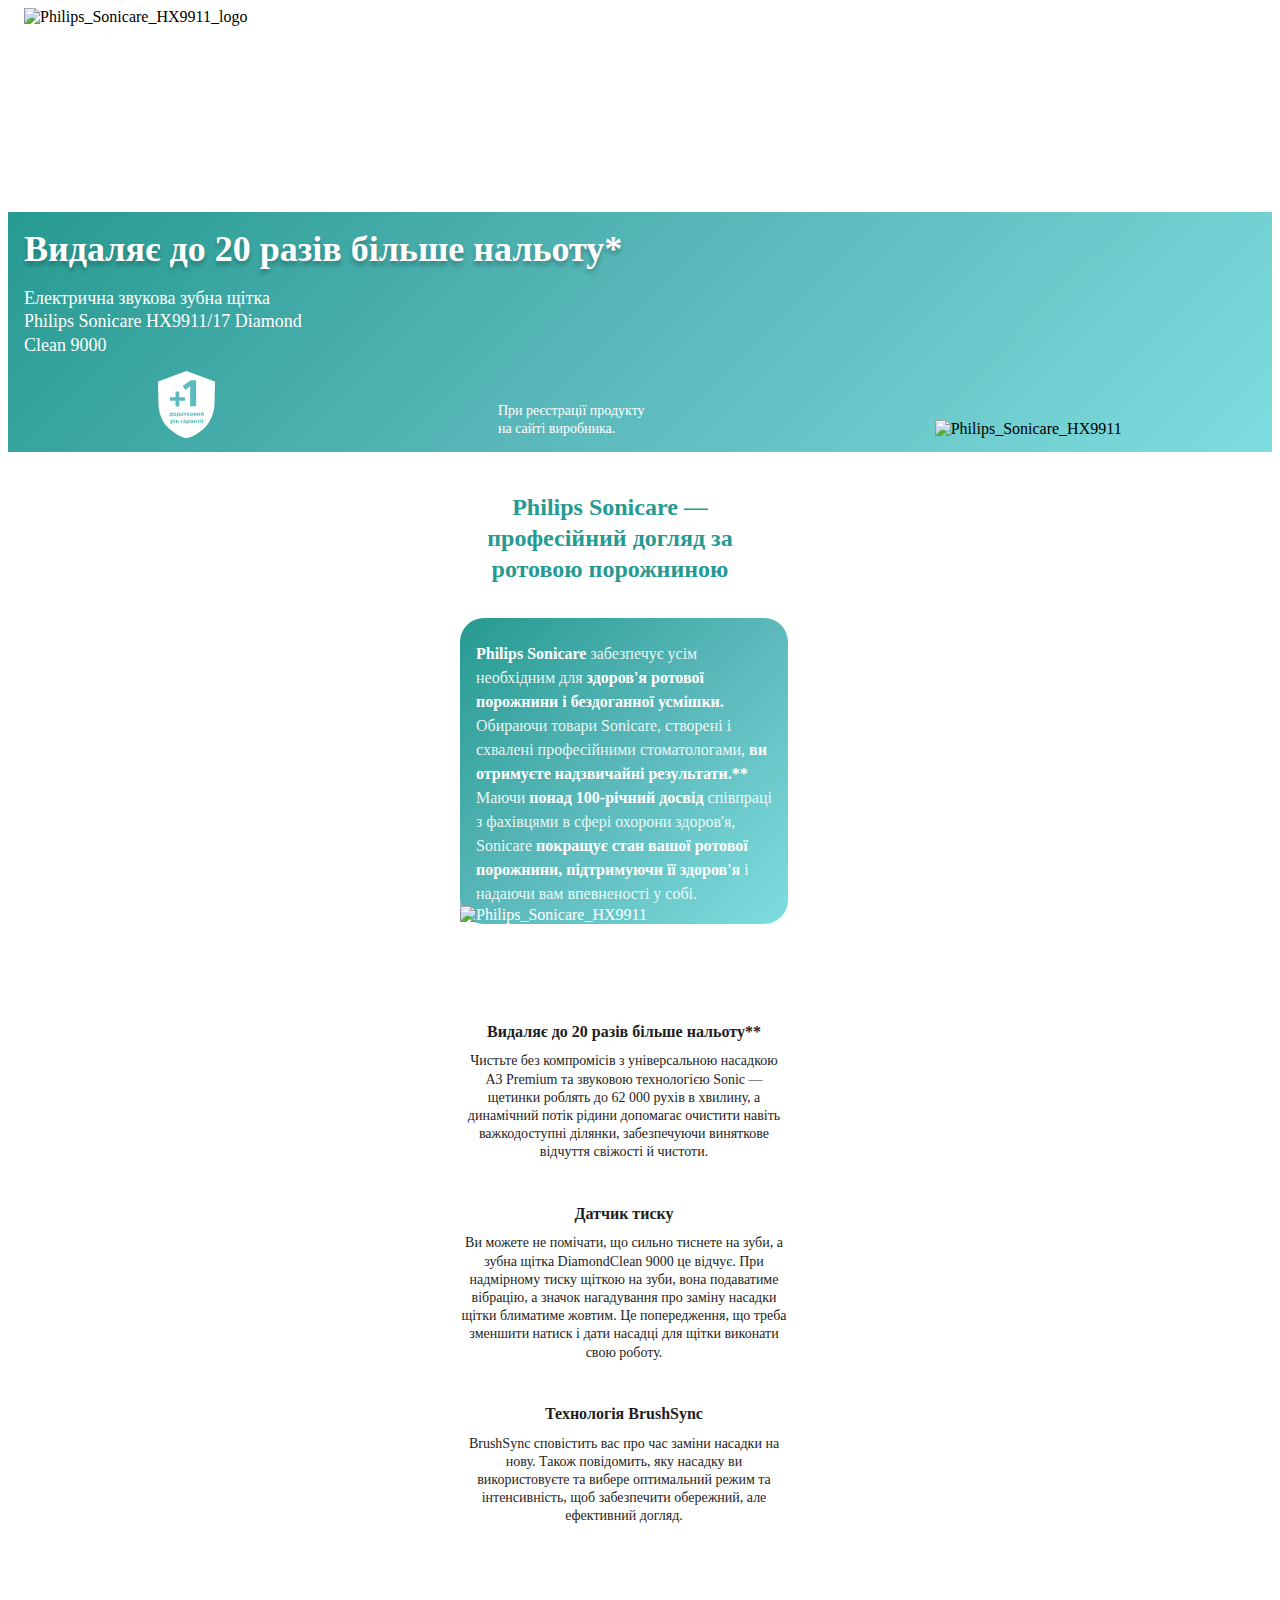
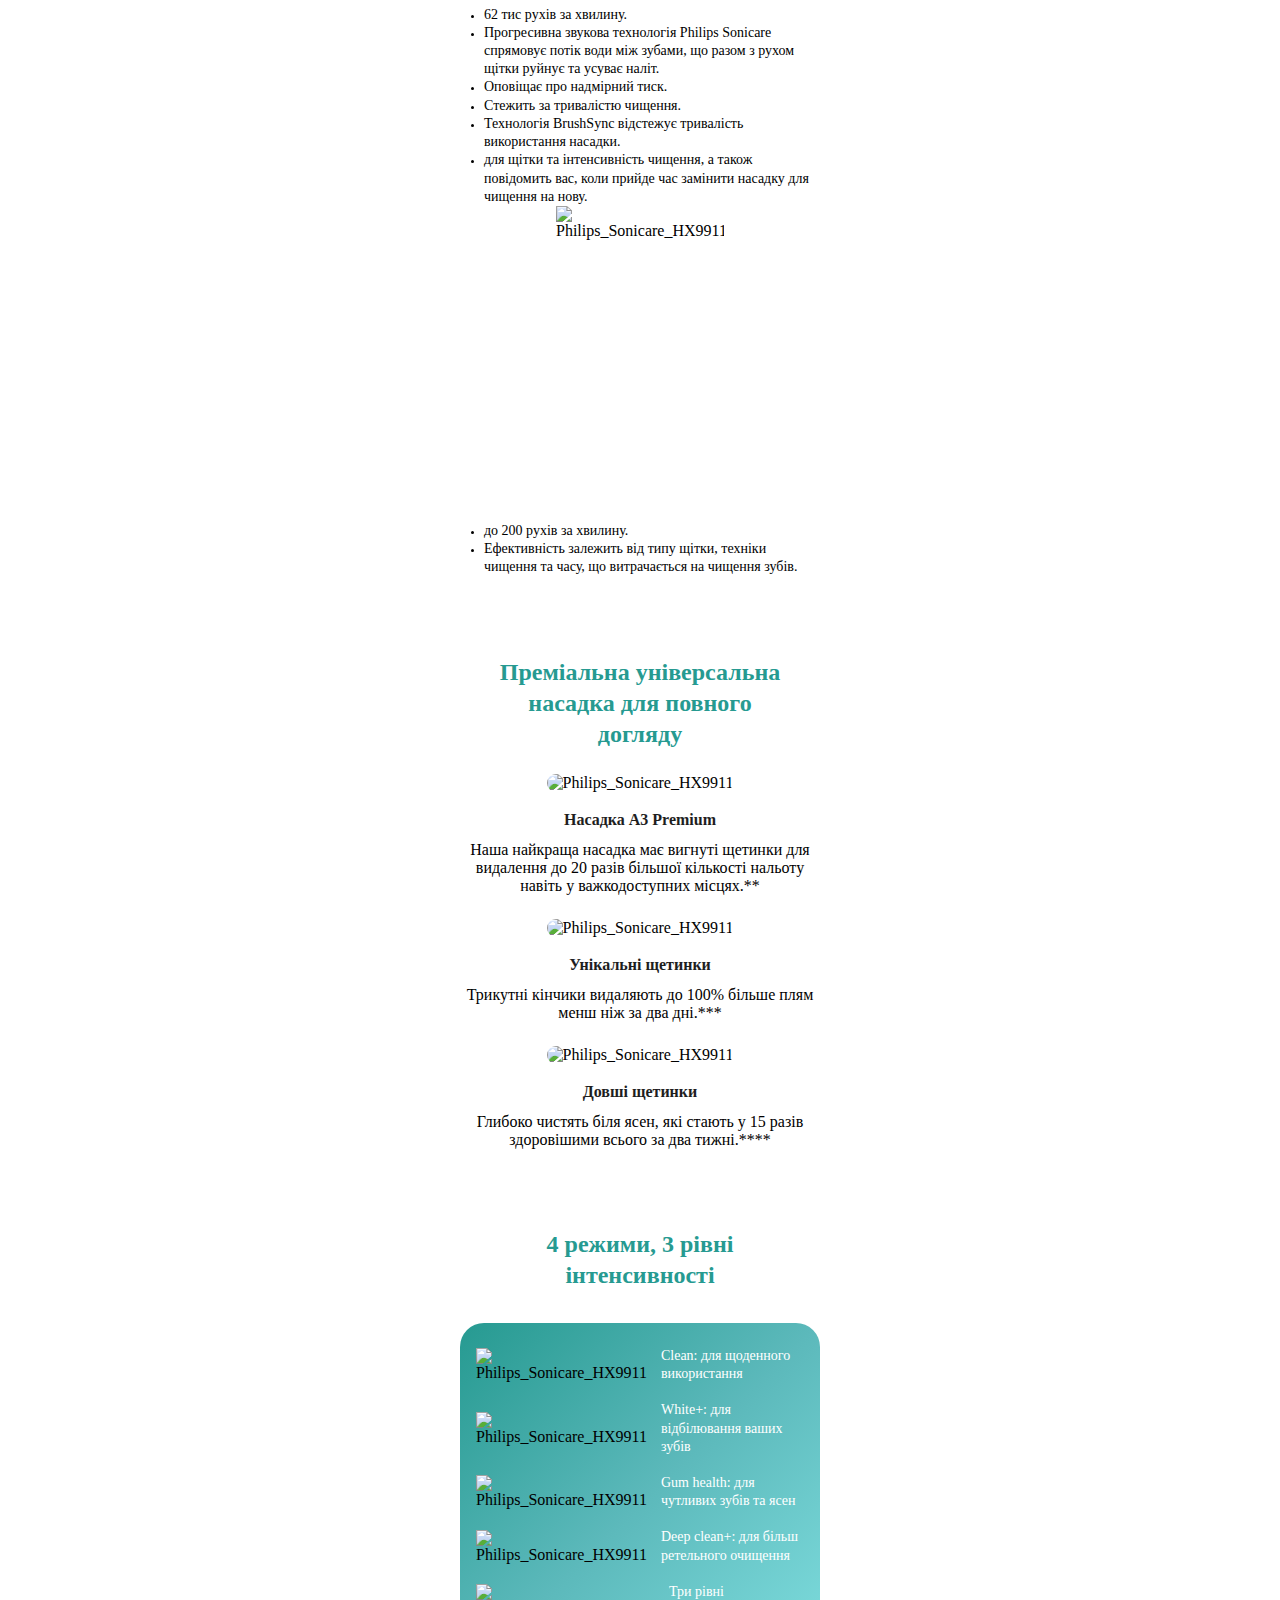
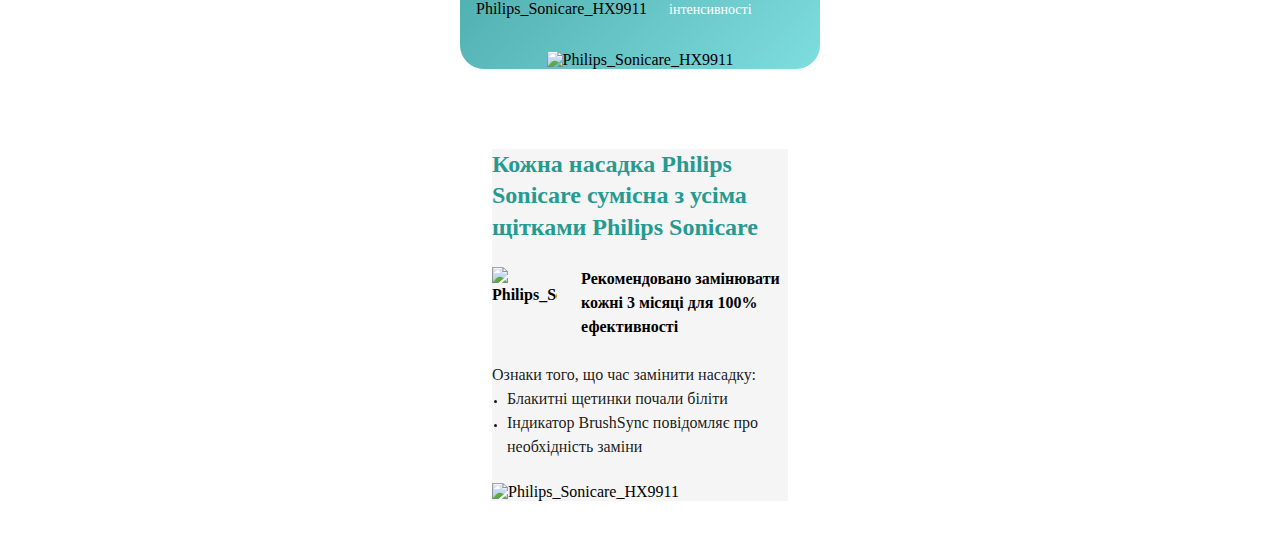
==== index.html @ dae7162c "upd" ====
<!DOCTYPE html>
<html lang="en">

<head>
    <meta charset="UTF-8">
    <meta name="viewport" content="width=device-width, initial-scale=1.0">
    <link rel="stylesheet" href="/style.css" />
    <title>Philips Sonicare HX9911/17</title>
</head>

<body>
    <div class="sonicare__hx9911">
        <section class="hero">
            <div class="hero__image">
                <img class="hero__logo"
                    src="https://i.citrus.world/uploads/Haber/Philips_Sonicare_HX9911/hero-main-logo.webp"
                    alt="Philips_Sonicare_HX9911_logo">
            </div>
            <div class="hero__main">
                <h3 class="main__title">Видаляє до 20 разів більше нальоту*</h3>
                <p class="main__description">Електрична звукова зубна щітка
                    Philips Sonicare HX9911/17
                    Diamond Clean 9000 </p>
                <div class="hero__main__warranty">
                    <svg width="57" height="67" viewBox="0 0 57 67" fill="none" xmlns="http://www.w3.org/2000/svg">
                        <path
                            d="M28.5 0L0 10.5576L0.473872 33.4662C0.473872 33.6015 0.575416 47.0354 10.0867 56.5778C15.1977 61.6874 23.4566 67 28.4662 67C33.4418 67 41.7346 61.7212 46.8456 56.5778C56.3569 47.0692 56.4584 33.6015 56.4584 33.4662V33.4323L57 10.5576L28.5 0Z"
                            fill="white" />
                        <path
                            d="M17.5443 29.8129H11.8608V26.2076H17.5443V20.4731H21.2955V26.2076H26.979V29.8129H21.2955V35.5473H17.5443V29.8129Z"
                            fill="#5EBBBD" />
                        <path
                            d="M44.0642 48.935H44.9695V51.8942H44.0642V48.935ZM43.5485 47.7102H44.2705V48.4142H43.5485V47.7102ZM44.7804 47.7102H45.5081V48.4142H44.7804V47.7102Z"
                            fill="#5EBBBD" />
                        <path
                            d="M42.3632 47.6873H43.2685V48.4371H42.3632V47.6873ZM42.3632 48.935H43.2685V51.8942H42.3632V48.935Z"
                            fill="#5EBBBD" />
                        <path d="M40.0554 49.5704H39.1215V48.935H41.906V49.5704H40.9549V51.8942H40.0554V49.5704Z"
                            fill="#5EBBBD" />
                        <path
                            d="M35.755 48.935H36.6488V50.0283H37.7833V48.935H38.6828V51.8942H37.7833V50.6693H36.6488V51.8942H35.755V48.935Z"
                            fill="#5EBBBD" />
                        <path
                            d="M33.2622 51.9514C33.0674 51.9514 32.8917 51.9133 32.735 51.837C32.5784 51.7606 32.4562 51.6538 32.3684 51.5164C32.2805 51.3753 32.2366 51.2112 32.2366 51.0242C32.2366 50.7037 32.3703 50.4614 32.6376 50.2973C32.905 50.1294 33.287 50.0454 33.7836 50.0454C33.9249 50.0454 34.0662 50.0512 34.2076 50.0626C34.2076 49.8604 34.1522 49.7135 34.0414 49.6219C33.9306 49.5265 33.7645 49.4788 33.5429 49.4788C33.3901 49.4788 33.2297 49.5017 33.0616 49.5475C32.8936 49.5933 32.7408 49.6543 32.6033 49.7306L32.5746 49.0781C32.7236 49.0056 32.8974 48.9522 33.096 48.9179C33.2985 48.8797 33.4952 48.8606 33.6862 48.8606C34.5953 48.8606 35.0498 49.2708 35.0498 50.0912C35.0498 50.2286 35.0479 50.3374 35.0441 50.4175L35.0384 50.8353C35.0384 51.3199 35.0517 51.6729 35.0785 51.8942H34.2935C34.282 51.8484 34.2763 51.7702 34.2763 51.6595L34.2878 51.402H34.2763C34.177 51.5737 34.0414 51.7091 33.8695 51.8083C33.6976 51.9037 33.4952 51.9514 33.2622 51.9514ZM33.5429 51.3505C33.7454 51.3505 33.9077 51.2818 34.0299 51.1444C34.156 51.007 34.219 50.8086 34.219 50.5491C34.1273 50.5415 34.049 50.5377 33.9841 50.5377C33.6938 50.5377 33.4742 50.5739 33.3252 50.6464C33.1762 50.7151 33.1017 50.8258 33.1017 50.9784C33.1017 51.1005 33.1399 51.194 33.2163 51.2589C33.2965 51.3199 33.4054 51.3505 33.5429 51.3505Z"
                            fill="#5EBBBD" />
                        <path
                            d="M28.6822 49.8394C28.6822 49.4425 28.6727 49.1411 28.6536 48.935H29.5188C29.534 49.0953 29.5417 49.2518 29.5417 49.4044H29.5531C29.6868 49.2174 29.832 49.08 29.9886 48.9923C30.1452 48.9045 30.3343 48.8606 30.5558 48.8606C30.8117 48.8606 31.0352 48.9236 31.2262 49.0495C31.4172 49.1754 31.5642 49.3529 31.6674 49.5818C31.7705 49.8108 31.8221 50.0779 31.8221 50.3831C31.8221 50.6922 31.7667 50.967 31.6559 51.2074C31.549 51.4478 31.3962 51.6347 31.1975 51.7683C31.0027 51.898 30.7755 51.9629 30.5157 51.9629C30.0917 51.9629 29.7804 51.795 29.5818 51.4592H29.5703C29.5742 51.5088 29.578 51.6118 29.5818 51.7683C29.5856 51.9209 29.5875 52.0526 29.5875 52.1632V53.1019H28.6822V49.8394ZM30.2464 51.2875C30.3801 51.2875 30.4966 51.2512 30.5959 51.1787C30.6952 51.1024 30.7697 50.9975 30.8194 50.8639C30.8729 50.7304 30.8996 50.5739 30.8996 50.3946C30.8996 50.2229 30.8729 50.0741 30.8194 49.9481C30.7697 49.8184 30.6952 49.7192 30.5959 49.6505C30.5004 49.5818 30.3858 49.5475 30.2522 49.5475C30.1185 49.5475 29.9981 49.5856 29.8912 49.662C29.7881 49.7345 29.7078 49.8356 29.6505 49.9653C29.5933 50.0951 29.5646 50.2439 29.5646 50.4118C29.5646 50.5835 29.5933 50.7361 29.6505 50.8697C29.7078 50.9994 29.7881 51.1024 29.8912 51.1787C29.9943 51.2512 30.1127 51.2875 30.2464 51.2875Z"
                            fill="#5EBBBD" />
                        <path
                            d="M26.2009 51.9514C26.0061 51.9514 25.8304 51.9133 25.6738 51.837C25.5171 51.7606 25.3949 51.6538 25.3071 51.5164C25.2192 51.3753 25.1753 51.2112 25.1753 51.0242C25.1753 50.7037 25.309 50.4614 25.5763 50.2973C25.8437 50.1294 26.2257 50.0454 26.7223 50.0454C26.8636 50.0454 27.0049 50.0512 27.1463 50.0626C27.1463 49.8604 27.0909 49.7135 26.9801 49.6219C26.8693 49.5265 26.7032 49.4788 26.4816 49.4788C26.3288 49.4788 26.1684 49.5017 26.0003 49.5475C25.8323 49.5933 25.6795 49.6543 25.542 49.7306L25.5133 49.0781C25.6623 49.0056 25.8361 48.9522 26.0347 48.9179C26.2372 48.8797 26.4339 48.8606 26.6249 48.8606C27.534 48.8606 27.9885 49.2708 27.9885 50.0912C27.9885 50.2286 27.9866 50.3374 27.9828 50.4175L27.9771 50.8353C27.9771 51.3199 27.9904 51.6729 28.0172 51.8942H27.2322C27.2207 51.8484 27.215 51.7702 27.215 51.6595L27.2265 51.402H27.215C27.1157 51.5737 26.9801 51.7091 26.8082 51.8083C26.6363 51.9037 26.4339 51.9514 26.2009 51.9514ZM26.4816 51.3505C26.6841 51.3505 26.8464 51.2818 26.9686 51.1444C27.0947 51.007 27.1577 50.8086 27.1577 50.5491C27.066 50.5415 26.9877 50.5377 26.9228 50.5377C26.6325 50.5377 26.4129 50.5739 26.2639 50.6464C26.1149 50.7151 26.0404 50.8258 26.0404 50.9784C26.0404 51.1005 26.0786 51.194 26.155 51.2589C26.2353 51.3199 26.3441 51.3505 26.4816 51.3505Z"
                            fill="#5EBBBD" />
                        <path d="M22.8634 48.935H25.0635V49.5704H23.7572V51.8942H22.8634V48.935Z" fill="#5EBBBD" />
                        <path
                            d="M17.99 48.935H18.901V50.2744H18.9125L19.0156 50.1313C19.1875 49.8833 19.3154 49.7039 19.3995 49.5933L19.8808 48.935H20.9064L19.7604 50.3202L21.0152 51.8942H19.9209L19.4281 51.2131C19.3403 51.0986 19.2505 50.9765 19.1588 50.8468C19.071 50.7132 18.9888 50.5873 18.9125 50.469H18.901V51.8942H17.99V48.935Z"
                            fill="#5EBBBD" />
                        <path
                            d="M16.289 47.6873H17.1943V48.4371H16.289V47.6873ZM16.289 48.935H17.1943V51.8942H16.289V48.935Z"
                            fill="#5EBBBD" />
                        <path
                            d="M12.5341 49.8394C12.5341 49.4425 12.5246 49.1411 12.5055 48.935H13.3707C13.3859 49.0953 13.3936 49.2518 13.3936 49.4044H13.405C13.5387 49.2174 13.6839 49.08 13.8405 48.9923C13.9971 48.9045 14.1862 48.8606 14.4077 48.8606C14.6636 48.8606 14.8871 48.9236 15.0781 49.0495C15.2691 49.1754 15.4161 49.3529 15.5193 49.5818C15.6224 49.8108 15.674 50.0779 15.674 50.3831C15.674 50.6922 15.6186 50.967 15.5078 51.2074C15.4009 51.4478 15.2481 51.6347 15.0494 51.7683C14.8546 51.898 14.6274 51.9629 14.3676 51.9629C13.9436 51.9629 13.6323 51.795 13.4337 51.4592H13.4222C13.4261 51.5088 13.4299 51.6118 13.4337 51.7683C13.4375 51.9209 13.4394 52.0526 13.4394 52.1632V53.1019H12.5341V49.8394ZM14.0983 51.2875C14.232 51.2875 14.3485 51.2512 14.4478 51.1787C14.5471 51.1024 14.6216 50.9975 14.6713 50.8639C14.7248 50.7304 14.7515 50.5739 14.7515 50.3946C14.7515 50.2229 14.7248 50.0741 14.6713 49.9481C14.6216 49.8184 14.5471 49.7192 14.4478 49.6505C14.3523 49.5818 14.2377 49.5475 14.1041 49.5475C13.9704 49.5475 13.85 49.5856 13.7431 49.662C13.64 49.7345 13.5597 49.8356 13.5024 49.9653C13.4451 50.0951 13.4165 50.2439 13.4165 50.4118C13.4165 50.5835 13.4451 50.7361 13.5024 50.8697C13.5597 50.9994 13.64 51.1024 13.7431 51.1787C13.8462 51.2512 13.9646 51.2875 14.0983 51.2875Z"
                            fill="#5EBBBD" />
                        <path
                            d="M42.8443 41.8745H43.7266V42.63C43.7266 42.8284 43.7209 43.023 43.7094 43.2138C43.7018 43.4046 43.6923 43.5878 43.6808 43.7633H43.6923L44.9127 41.8745H45.8294V44.8336H44.947V44.0667C44.947 43.7042 44.9585 43.3378 44.9814 42.9677H44.97L43.7553 44.8336H42.8443V41.8745ZM44.334 41.5024C44.0742 41.5024 43.8641 41.4318 43.7037 41.2907C43.5433 41.1495 43.4306 40.9797 43.3657 40.7812L43.7152 40.5752C43.845 40.8461 44.0513 40.9816 44.334 40.9816C44.4906 40.9816 44.6128 40.9453 44.7007 40.8728C44.7923 40.7965 44.8745 40.6973 44.947 40.5752L45.3023 40.7812C45.2297 40.9797 45.1132 41.1495 44.9528 41.2907C44.7962 41.4318 44.5899 41.5024 44.334 41.5024Z"
                            fill="#5EBBBD" />
                        <path
                            d="M39.0954 41.8745H39.9778V42.63C39.9778 42.8284 39.972 43.023 39.9606 43.2138C39.9529 43.4046 39.9434 43.5878 39.9319 43.7633H39.9434L41.1638 41.8745H42.0805V44.8336H41.1982V44.0667C41.1982 43.7042 41.2096 43.3378 41.2325 42.9677H41.2211L40.0064 44.8336H39.0954V41.8745Z"
                            fill="#5EBBBD" />
                        <path
                            d="M35.7382 41.8745H37.3769C37.6748 41.8745 37.925 41.9298 38.1275 42.0405C38.3299 42.1511 38.4311 42.3381 38.4311 42.6014C38.4311 42.7884 38.3796 42.9391 38.2764 43.0536C38.1733 43.168 38.0262 43.2463 37.8353 43.2882V43.294C38.0377 43.3321 38.2 43.4122 38.3223 43.5344C38.4445 43.6526 38.5056 43.8072 38.5056 43.998C38.5056 44.3223 38.3929 44.5436 38.1676 44.6619C37.946 44.7764 37.6519 44.8336 37.2852 44.8336H35.7382V41.8745ZM37.0503 43.0364C37.2145 43.0364 37.3349 43.0135 37.4113 42.9677C37.4915 42.9181 37.5316 42.8342 37.5316 42.7159C37.5316 42.5938 37.4896 42.5098 37.4055 42.464C37.3253 42.4182 37.1974 42.3953 37.0216 42.3953H36.6206V43.0364H37.0503ZM37.1019 44.2784C37.2814 44.2784 37.4132 44.2479 37.4972 44.1869C37.5812 44.1258 37.6233 44.0342 37.6233 43.9121C37.6233 43.7976 37.5812 43.7137 37.4972 43.6603C37.4132 43.6069 37.2776 43.5801 37.0904 43.5801H36.6206V44.2784H37.1019Z"
                            fill="#5EBBBD" />
                        <path
                            d="M33.5287 44.908C33.2041 44.908 32.9176 44.8451 32.6693 44.7192C32.4248 44.5894 32.2338 44.4082 32.0963 44.1754C31.9588 43.9388 31.8901 43.6679 31.8901 43.3626C31.8901 43.0459 31.9569 42.7693 32.0906 42.5327C32.2281 42.2961 32.421 42.1149 32.6693 41.989C32.9214 41.863 33.2136 41.8001 33.5459 41.8001C33.8668 41.8001 34.1494 41.8649 34.3939 41.9947C34.6384 42.1206 34.8274 42.3018 34.9611 42.5384C35.0986 42.775 35.1674 43.0497 35.1674 43.3626C35.1674 43.6717 35.0986 43.9426 34.9611 44.1754C34.8236 44.4082 34.6307 44.5894 34.3824 44.7192C34.138 44.8451 33.8534 44.908 33.5287 44.908ZM33.5287 44.2613C33.6701 44.2613 33.7923 44.225 33.8954 44.1525C34.0024 44.0762 34.0845 43.9694 34.1418 43.832C34.2029 43.6946 34.2335 43.5344 34.2335 43.3512C34.2335 43.1642 34.2048 43.002 34.1475 42.8647C34.0902 42.7273 34.0081 42.6224 33.9012 42.5499C33.7942 42.4736 33.6701 42.4354 33.5287 42.4354C33.3912 42.4354 33.269 42.4736 33.162 42.5499C33.0551 42.6262 32.973 42.733 32.9157 42.8704C32.8584 43.0078 32.8297 43.168 32.8297 43.3512C32.8297 43.5305 32.8584 43.6908 32.9157 43.832C32.973 43.9694 33.0551 44.0762 33.162 44.1525C33.269 44.225 33.3912 44.2613 33.5287 44.2613Z"
                            fill="#5EBBBD" />
                        <path
                            d="M28.7945 41.8745H29.7056V43.2138H29.717L29.8201 43.0707C29.992 42.8227 30.12 42.6434 30.204 42.5327L30.6853 41.8745H31.7109L30.565 43.2596L31.8198 44.8336H30.7254L30.2327 44.1525C30.1448 44.038 30.0551 43.9159 29.9634 43.7862C29.8755 43.6526 29.7934 43.5267 29.717 43.4084H29.7056V44.8336H28.7945V41.8745Z"
                            fill="#5EBBBD" />
                        <path d="M26.4867 42.5098H25.5528V41.8745H28.3374V42.5098H27.3863V44.8336H26.4867V42.5098Z"
                            fill="#5EBBBD" />
                        <path
                            d="M23.448 44.8909C23.2532 44.8909 23.0775 44.8527 22.9208 44.7764C22.7642 44.7001 22.642 44.5932 22.5542 44.4559C22.4663 44.3147 22.4224 44.1506 22.4224 43.9636C22.4224 43.6431 22.5561 43.4008 22.8234 43.2367C23.0908 43.0688 23.4728 42.9849 23.9694 42.9849C24.1107 42.9849 24.252 42.9906 24.3934 43.002C24.3934 42.7998 24.338 42.6529 24.2272 42.5613C24.1164 42.4659 23.9503 42.4182 23.7287 42.4182C23.5759 42.4182 23.4155 42.4411 23.2474 42.4869C23.0794 42.5327 22.9266 42.5938 22.7891 42.6701L22.7604 42.0176C22.9094 41.9451 23.0832 41.8916 23.2818 41.8573C23.4843 41.8191 23.681 41.8001 23.872 41.8001C24.7811 41.8001 25.2356 42.2103 25.2356 43.0307C25.2356 43.168 25.2337 43.2768 25.2299 43.3569L25.2242 43.7747C25.2242 44.2594 25.2375 44.6123 25.2643 44.8336H24.4793C24.4678 44.7878 24.4621 44.7096 24.4621 44.599L24.4736 44.3414H24.4621C24.3628 44.5131 24.2272 44.6486 24.0553 44.7478C23.8834 44.8432 23.681 44.8909 23.448 44.8909ZM23.7287 44.2899C23.9312 44.2899 24.0935 44.2212 24.2157 44.0838C24.3418 43.9465 24.4048 43.748 24.4048 43.4886C24.3131 43.4809 24.2348 43.4771 24.1699 43.4771C23.8796 43.4771 23.66 43.5134 23.511 43.5859C23.362 43.6546 23.2875 43.7652 23.2875 43.9178C23.2875 44.0399 23.3257 44.1334 23.4021 44.1983C23.4824 44.2594 23.5912 44.2899 23.7287 44.2899Z"
                            fill="#5EBBBD" />
                        <path
                            d="M18.6591 44.1811H18.9112C19.0258 43.998 19.1098 43.7881 19.1633 43.5515C19.2206 43.3149 19.2492 43.0307 19.2492 42.6987V41.8745H21.8046V44.1811H22.1427V45.5949H21.3635V44.8336H19.4383V45.5949H18.6591V44.1811ZM20.9108 44.1811V42.5098H20.0628V42.8132C20.0628 43.0955 20.0418 43.3512 19.9998 43.5801C19.9616 43.8091 19.8929 44.0094 19.7936 44.1811H20.9108Z"
                            fill="#5EBBBD" />
                        <path
                            d="M16.7819 44.908C16.4573 44.908 16.1708 44.8451 15.9225 44.7192C15.678 44.5894 15.487 44.4082 15.3495 44.1754C15.212 43.9388 15.1433 43.6679 15.1433 43.3626C15.1433 43.0459 15.2101 42.7693 15.3438 42.5327C15.4813 42.2961 15.6742 42.1149 15.9225 41.989C16.1746 41.863 16.4668 41.8001 16.7991 41.8001C17.12 41.8001 17.4026 41.8649 17.6471 41.9947C17.8916 42.1206 18.0806 42.3018 18.2143 42.5384C18.3518 42.775 18.4206 43.0497 18.4206 43.3626C18.4206 43.6717 18.3518 43.9426 18.2143 44.1754C18.0768 44.4082 17.8839 44.5894 17.6356 44.7192C17.3912 44.8451 17.1066 44.908 16.7819 44.908ZM16.7819 44.2613C16.9233 44.2613 17.0455 44.225 17.1486 44.1525C17.2556 44.0762 17.3377 43.9694 17.395 43.832C17.4561 43.6946 17.4867 43.5344 17.4867 43.3512C17.4867 43.1642 17.458 43.002 17.4007 42.8647C17.3434 42.7273 17.2613 42.6224 17.1544 42.5499C17.0474 42.4736 16.9233 42.4354 16.7819 42.4354C16.6444 42.4354 16.5222 42.4736 16.4152 42.5499C16.3083 42.6262 16.2262 42.733 16.1689 42.8704C16.1116 43.0078 16.0829 43.168 16.0829 43.3512C16.0829 43.5305 16.1116 43.6908 16.1689 43.832C16.2262 43.9694 16.3083 44.0762 16.4152 44.1525C16.5222 44.225 16.6444 44.2613 16.7819 44.2613Z"
                            fill="#5EBBBD" />
                        <path
                            d="M11.3628 44.1811H11.6149C11.7295 43.998 11.8135 43.7881 11.867 43.5515C11.9243 43.3149 11.9529 43.0307 11.9529 42.6987V41.8745H14.5083V44.1811H14.8464V45.5949H14.0672V44.8336H12.142V45.5949H11.3628V44.1811ZM13.6145 44.1811V42.5098H12.7665V42.8132C12.7665 43.0955 12.7455 43.3512 12.7035 43.5801C12.6653 43.8091 12.5966 44.0094 12.4973 44.1811H13.6145Z"
                            fill="#5EBBBD" />
                        <path
                            d="M32.0994 22.3354C32.0994 21.097 32.1118 19.8214 32.1366 18.5087C32.1614 17.196 32.1985 16.0814 32.2481 15.165H32.1737C31.777 15.5365 31.2812 15.97 30.6861 16.4653C30.0911 16.9607 29.4464 17.4685 28.7522 17.9886L27.4133 18.9917L24.624 14.9792L32.7316 9.29492H38.1615V35.2273H32.0994V22.3354Z"
                            fill="#5EBBBD" />
                    </svg>
                    <p class="upper__main__title">При реєстрації продукту на сайті виробника.</p>
                    <img class="hero-number_one_logo"
                        src="https://i.citrus.world/uploads/Haber/Philips_Sonicare_HX9911/hero-number_one_logo.png"
                        alt="Philips_Sonicare_HX9911">
                </div>
            </div>
        </section>
        <section class="benefits">
            <h3 class="benefits__title green__title">Philips Sonicare — професійний догляд
                за ротовою порожниною</h3>
            <div class="benefits__main__container">
                <p class="green__description">Philips Sonicare <span class="span__green__description">забезпечує усім
                        необхідним для</span>
                    здоров'я ротової порожнини
                    і бездоганної усмішки.
                    <span class="span__green__description">Обираючи товари
                        Sonicare, створені і схвалені професійними стоматологами, </span>ви отримуєте надзвичайні
                    результати.**
                </p>
                <p class="green__description"><span class="span__green__description">Маючи</span> понад 100-річний
                    досвід <span class="span__green__description">співпраці з фахівцями в сфері охорони
                        здоров'я, Sonicare </span><span class="bold__green__description">покращує стан
                        вашої ротової
                        порожнини, підтримуючи її здоров'я</span><span class="span__green__description"> і надаючи вам
                        впевненості
                        у собі.</span></p>
                <img class="benefits__image"
                    src="https://i.citrus.world/uploads/Haber/Philips_Sonicare_HX9911/brush.webp"
                    alt="Philips_Sonicare_HX9911">
            </div>
        </section>
        <section class="about">
            <div class="about__item">
                <img class="about__image"
                    src="https://i.citrus.world/uploads/Haber/Philips_Sonicare_HX9911/brush_1.webp" alt="">
                <h3 class="about__title">Видаляє до 20 разів більше нальоту**</h3>
                <p class="about__description">Чистьте без компромісів з універсальною насадкою A3 Premium та звуковою
                    технологією Sonic — щетинки
                    роблять до 62 000
                    рухів в хвилину, а динамічний потік рідини допомагає очистити навіть важкодоступні ділянки,
                    забезпечуючи виняткове
                    відчуття свіжості й чистоти.</p>
            </div>
            <div class="about__item">
                <img class="about__image"
                    src="https://i.citrus.world/uploads/Haber/Philips_Sonicare_HX9911/brush_2.webp" alt="">
                <h3 class="about__title">Датчик тиску</h3>
                <p class="about__description">Ви можете не помічати, що сильно тиснете на зуби, а зубна щітка
                    DiamondClean 9000 це відчує. При
                    надмірному тиску щіткою
                    на зуби, вона подаватиме вібрацію, а значок нагадування про заміну насадки щітки блиматиме жовтим.
                    Це попередження, що
                    треба зменшити натиск і дати насадці для щітки виконати свою роботу.</p>
            </div>
            <div class="about__item">
                <img class="about__image"
                    src="https://i.citrus.world/uploads/Haber/Philips_Sonicare_HX9911/brush_3.webp" alt="">
                <h3 class="about__title">Технологія BrushSync</h3>
                <p class="about__description">BrushSync сповістить вас про час заміни насадки на нову. Також повідомить,
                    яку насадку ви
                    використовуєте та вибере
                    оптимальний режим та інтенсивність, щоб забезпечити обережний, але ефективний догляд.</p>
            </div>
        </section>
        <section class="features">
            <ul class="features__list">
                <li class="features__item">
                    <p class="features__item__description">62 тис рухів за хвилину.</p>
                </li>
                <li class="features__item">
                    <p class="features__item__description">Прогресивна звукова технологія Philips Sonicare спрямовує
                        потік води між зубами, що разом з рухом
                        щітки руйнує та усуває
                        наліт.</p>
                </li>
                <li class="features__item">
                    <p class="features__item__description">Оповіщає про надмірний тиск.</p>
                </li>
                <li class="features__item">
                    <p class="features__item__description">Стежить за тривалістю чищення.</p>
                </li>
                <li class="features__item">
                    <p class="features__item__description">Технологія BrushSync відстежує тривалість використання
                        насадки.</p>
                </li>
                <li class="features__item">
                    <p class="features__item__description">для щітки та інтенсивність чищення, а також повідомить вас,
                        коли прийде час замінити насадку для
                        чищення на нову.</p>
                </li>
            </ul>
            <img class="features__image"
                src="https://i.citrus.world/uploads/Haber/Philips_Sonicare_HX9911/features_brush.webp?"
                alt="Philips_Sonicare_HX9911">
            <ul class="features__list">
                <li class="features__item">
                    <p class="features__item__description">до 200 рухів за хвилину.</p>
                </li>
                <li class="features__item">
                    <p class="features__item__description">Ефективність залежить від типу щітки, техніки чищення та
                        часу, що витрачається на чищення зубів.
                    </p>
                </li>
            </ul>
        </section>
        <section class="brush_head">
            <h3 class="green__title">Преміальна універсальна насадка для повного догляду</h3>
            <div><img class="brush_head__image"
                    src="https://i.citrus.world/uploads/Haber/Philips_Sonicare_HX9911/brush_head_1.webp"
                    alt="Philips_Sonicare_HX9911">
                <h3 class="about__title">Насадка A3 Premium</h3>
                <p class="about__descriptionabout__description">Наша найкраща насадка має вигнуті щетинки для видалення
                    до 20 разів більшої кількості нальоту навіть
                    у важкодоступних
                    місцях.**</p>
            </div>
            <div><img class="brush_head__image"
                    src="https://i.citrus.world/uploads/Haber/Philips_Sonicare_HX9911/brush_head_2.webp"
                    alt="Philips_Sonicare_HX9911">
                <h3 class="about__title">Унікальні щетинки</h3>
                <p class="about__descriptionabout__description">Трикутні кінчики видаляють до 100% більше плям менш ніж
                    за два дні.***</p>
            </div>
            <div><img class="brush_head__image"
                    src="https://i.citrus.world/uploads/Haber/Philips_Sonicare_HX9911/brush_head_3.webp"
                    alt="Philips_Sonicare_HX9911">
                <h3 class="about__title">Довші щетинки</h3>
                <p class="about__descriptionabout__description">Глибоко чистять біля ясен, які стають у 15 разів
                    здоровішими всього за два тижні.****</p>
            </div>
        </section>
        <section class="modes">
            <h3 class="green__title">4 режими, 3 рівні інтенсивності</h3>
            <div class="modes__container">
                <ul class="modes__list">
                    <li class="modes__items">
                        <img src="https://i.citrus.world/uploads/Haber/Philips_Sonicare_HX9911/modes-1.webp"
                            alt="Philips_Sonicare_HX9911">
                        <p class="modes__item__description">Clean: для щоденного використання</p>
                    </li>
                    <li class="modes__items"><img
                            src="https://i.citrus.world/uploads/Haber/Philips_Sonicare_HX9911/modes-2.webp"
                            alt="Philips_Sonicare_HX9911">
                        <p class="modes__item__description">White+: для відбілювання ваших зубів</p>
                    </li>
                    <li class="modes__items">
                        <img src="https://i.citrus.world/uploads/Haber/Philips_Sonicare_HX9911/modes-3.webp"
                            alt="Philips_Sonicare_HX9911">
                        <p class="modes__item__description">Gum health: для чутливих зубів та ясен</p>
                    </li>
                    <li class="modes__items">
                        <img src="https://i.citrus.world/uploads/Haber/Philips_Sonicare_HX9911/modes-4.webp"
                            alt="Philips_Sonicare_HX9911">
                        <p class="modes__item__description">Deep clean+: для більш ретельного очищення</p>
                    </li>
                    <li class="modes__items">
                        <img src="https://i.citrus.world/uploads/Haber/Philips_Sonicare_HX9911/modes-5.webp"
                            alt="Philips_Sonicare_HX9911">
                        <p class="modes__item__description">Три рівні інтенсивності</p>
                    </li>
                </ul>
                <img class="modes__image"
                    src="https://i.citrus.world/uploads/Haber/Philips_Sonicare_HX9911/modes-brush.webp"
                    alt="Philips_Sonicare_HX9911">
            </div>
        </section>
        <section class="compatible_heads">
            <div class="compatible_heads__container">
                <h3 class="green__title">Кожна насадка Philips Sonicare сумісна з усіма щітками Philips Sonicare</h3>
                <div class="compatible__logo__container"><img class="compatible_logo"
                        src="https://i.citrus.world/uploads/Haber/Philips_Sonicare_HX9911/compatible-logo.webp"
                        alt="Philips_Sonicare_HX9911">
                    <p>Рекомендовано замінювати кожні 3 місяці
                        для 100% ефективності</p>
                </div>
                <div class="compatible_description">
                    <p>Ознаки того, що час замінити насадку:</p>
                    <ul class="compatible_heads__list">
                        <li class="compatible_heads__item">
                            <p>Блакитні щетинки почали біліти</p>
                        </li>
                        <li class="compatible_heads__item">
                            <p>Індикатор BrushSync повідомляє про необхідність заміни</p>
                        </li>
                    </ul>
                </div>

                <img class="compatible_image"
                    src="https://i.citrus.world/uploads/Haber/Philips_Sonicare_HX9911/compatible.webp"
                    alt="Philips_Sonicare_HX9911">
            </div>
        </section>
    </div>
</body>


</html>
---- style.css ----
.product__description.base-padding {
  padding: 0;
  border-radius: 0px;
}

.sonicare__hx9911 img {
  margin: 0;
}

.sonicare__hx9911 p {
  padding: 0;
  margin: 0;
}

.sonicare__hx9911 h3 {
  padding: 0;
  margin: 0;
}

.sonicare__hx9911 ul {
  padding: 0;
}

.sonicare__hx9911 ul li::marker {
  font-size: 0.7em;
}

.sonicare__hx9911 ul li {
  padding: 0;
}

.sonicare__hx9911 {
  overflow: hidden;
}

body {
  padding: 0;
}

.sonicare__hx9911 div {
  padding: 0;
  width: initial;
}

div.sonicare__hx9911 {
  padding: 0;
}

.sonicare__hx9911 br {
  display: block;
}

.product__body .el-tabs__header {
  z-index: 6;
}

.sonicare__hx9911 .main__title {
  font-family: var(--font-family);
  font-weight: 700;
  font-size: 36px;
  line-height: 130%;
  color: #fff;
  text-shadow: 0 4px 4px rgba(0, 0, 0, 0.25);
}

.sonicare__hx9911 .main__description {
  max-width: 300px;
  font-family: var(--font-family);
  font-weight: 400;
  font-size: 18px;
  line-height: 130%;
  color: #fff;
}

.sonicare__hx9911 .upper__main__title {
  font-family: var(--font-family);
  font-weight: 400;
  font-size: 14px;
  line-height: 130%;
  color: #fff;
  max-width: 154px;
}

.sonicare__hx9911 .green__title {
  font-family: var(--font-family);
  font-weight: 700;
  font-size: 24px;
  line-height: 130%;
  color: #269a91;
  max-width: 300px;
}

.sonicare__hx9911 .green__description {
  font-family: var(--font-family);
  font-weight: 600;
  font-size: 16px;
  line-height: 150%;
  color: #fff;
}

.sonicare__hx9911 .span__green__description {
  font-weight: 400;
  color: rgba(255, 255, 255, 0.9);
}

.sonicare__hx9911 .bold__green__description {
  font-weight: 700;
}

.sonicare__hx9911 .about__title {
  font-family: var(--font-family);
  font-weight: 600;
  font-size: 16px;
  line-height: 130%;
  color: #1e1e1e;
  margin-bottom: 10px;
}

.sonicare__hx9911 .about__description {
  font-family: var(--font-family);
  font-weight: 400;
  font-size: 14px;
  line-height: 130%;
  color: #1e1e1e;
}

.sonicare__hx9911 .comments {
  font-family: var(--font-family);
  font-weight: 400;
  font-size: 12px;
  line-height: 150%;
  color: rgba(0, 0, 0, 0.8);
}

.sonicare__hx9911 .hero__image {
  height: 204px;
  background-repeat: no-repeat;
  background-position: center;
  background-size: cover;
  background-image: url("https://i.citrus.world/uploads/Haber/Philips_Sonicare_HX9911/hero-background.webp");
}

.sonicare__hx9911 .hero__logo {
  margin-left: 16px;
}

.sonicare__hx9911 .hero__main {
  padding: 14px 16px;
  background: linear-gradient(135deg, #269a91 0%, #5cb9bb 51.04%, #7eddde 100%);
  display: flex;
  flex-direction: column;
  gap: 14px;
  text-align: left;
}
.sonicare__hx9911 .hero__main__warranty {
  display: flex;
  flex-direction: row;
  gap: 14px;
  align-items: flex-end;
  justify-content: space-around;
}

.sonicare__hx9911 .benefits {
  margin: 0 auto;
  padding: 40px 16px;
  max-width: 360px;
}

.sonicare__hx9911 .benefits__main__container {
  border-radius: 24px;
  padding: 24px 0px 0px 0px;
  max-width: 328px;
  color: #fff;
  background: linear-gradient(135deg, #269a91 0%, #5cb9bb 51.04%, #7eddde 100%);
}

.sonicare__hx9911 .benefits__title {
  text-align: center;
  margin-bottom: 32px;
}

.sonicare__hx9911 .benefits__image {
  width: 100%;
}

.sonicare__hx9911 .benefits__main__container p {
  margin: 0 16px;
}

.sonicare__hx9911 .about {
  margin: 0 auto;
  padding: 40px 16px;
  max-width: 360px;
  display: flex;
  flex-direction: column;
  gap: 24px;
}

.sonicare__hx9911 .about__item {
  max-width: 328px;
  display: flex;
  flex-direction: column;
  align-items: center;
  text-align: center;
}

.sonicare__hx9911 .about__image {
  border-radius: 140px;
  max-width: 203px;
  max-height: 203px;
  margin-bottom: 18px;
}

.sonicare__hx9911 .features {
  margin: 0 auto;
  padding: 40px 16px;
  max-width: 360px;
  display: flex;
  flex-direction: column;
  align-items: center;
}

.sonicare__hx9911 .features__list {
  max-width: 328px;
  margin: 0 0 0 16px;
}

.sonicare__hx9911 .features__image {
  max-width: 168px;
  height: 316px;
}

.sonicare__hx9911 .features__item__description {
  font-family: var(--font-family);
  font-weight: 400;
  font-size: 14px;
  line-height: 130%;
  color: #000;
}

.sonicare__hx9911 .brush_head {
  margin: 0 auto;
  padding: 40px 16px;
  max-width: 360px;
  display: flex;
  flex-direction: column;
  align-items: center;
  text-align: center;
  gap: 24px;
}

.sonicare__hx9911 .brush_head__image {
  border-radius: 140px;
  width: 203px;
  height: 203px;
  margin-bottom: 18px;
}

.sonicare__hx9911 .modes {
  margin: 0 auto;
  padding: 40px 16px;
  max-width: 360px;
  display: flex;
  flex-direction: column;
  text-align: center;
  gap: 32px;
  align-items: center;
}

.sonicare__hx9911 .modes__container {
  border-radius: 24px;
  padding: 24px 16px 0px 16px;
  max-width: 328px;
  display: flex;
  flex-direction: column;
  gap: 32px;
  align-items: center;
  background: linear-gradient(135deg, #269a91 0%, #5cb9bb 51.04%, #7eddde 100%);
}

.sonicare__hx9911 .modes__list {
  display: flex;
  flex-direction: column;
  align-items: flex-start;
  list-style-type: none;
  margin: 0;
  gap: 18px;
}

.sonicare__hx9911 .modes__items {
  display: flex;
  flex-direction: row;
  align-items: center;
  text-align: left;
  gap: 14px;
}

.sonicare__hx9911 .modes__item__description {
  font-weight: 500;
  font-size: 14px;
  line-height: 130%;
  color: #fff;
}

.sonicare__hx9911 .compatible_heads {
  margin: 0 auto;
  padding: 40px 16px;
  max-width: 360px;
  display: flex;
  flex-direction: column;
  align-items: center;
  gap: 24px;
}

.sonicare__hx9911 .compatible_heads__container {
  max-width: 296px;
  margin: 0 auto;
  display: flex;
  flex-direction: column;
  gap: 24px;
  background: #f5f5f5;
}

.sonicare__hx9911 .compatible__logo__container {
  display: flex;
  flex-direction: row;
  gap: 24px;
  align-items: flex-start;
  max-width: 296px;
  font-weight: 600;
  font-size: 16px;
  line-height: 150%;
  color: #000;
}

.compatible_logo {
  width: 22%;
}

.sonicare__hx9911 .compatible_heads__list {
  margin: 0 0 0 15px;
  max-width: 296px;
}

.sonicare__hx9911 .compatible_description {
  font-weight: 400;
  font-size: 16px;
  line-height: 150%;
  color: rgba(0, 0, 0, 0.9);
}
.sonicare__hx9911 .compatible_image {
  width: 100%;
}
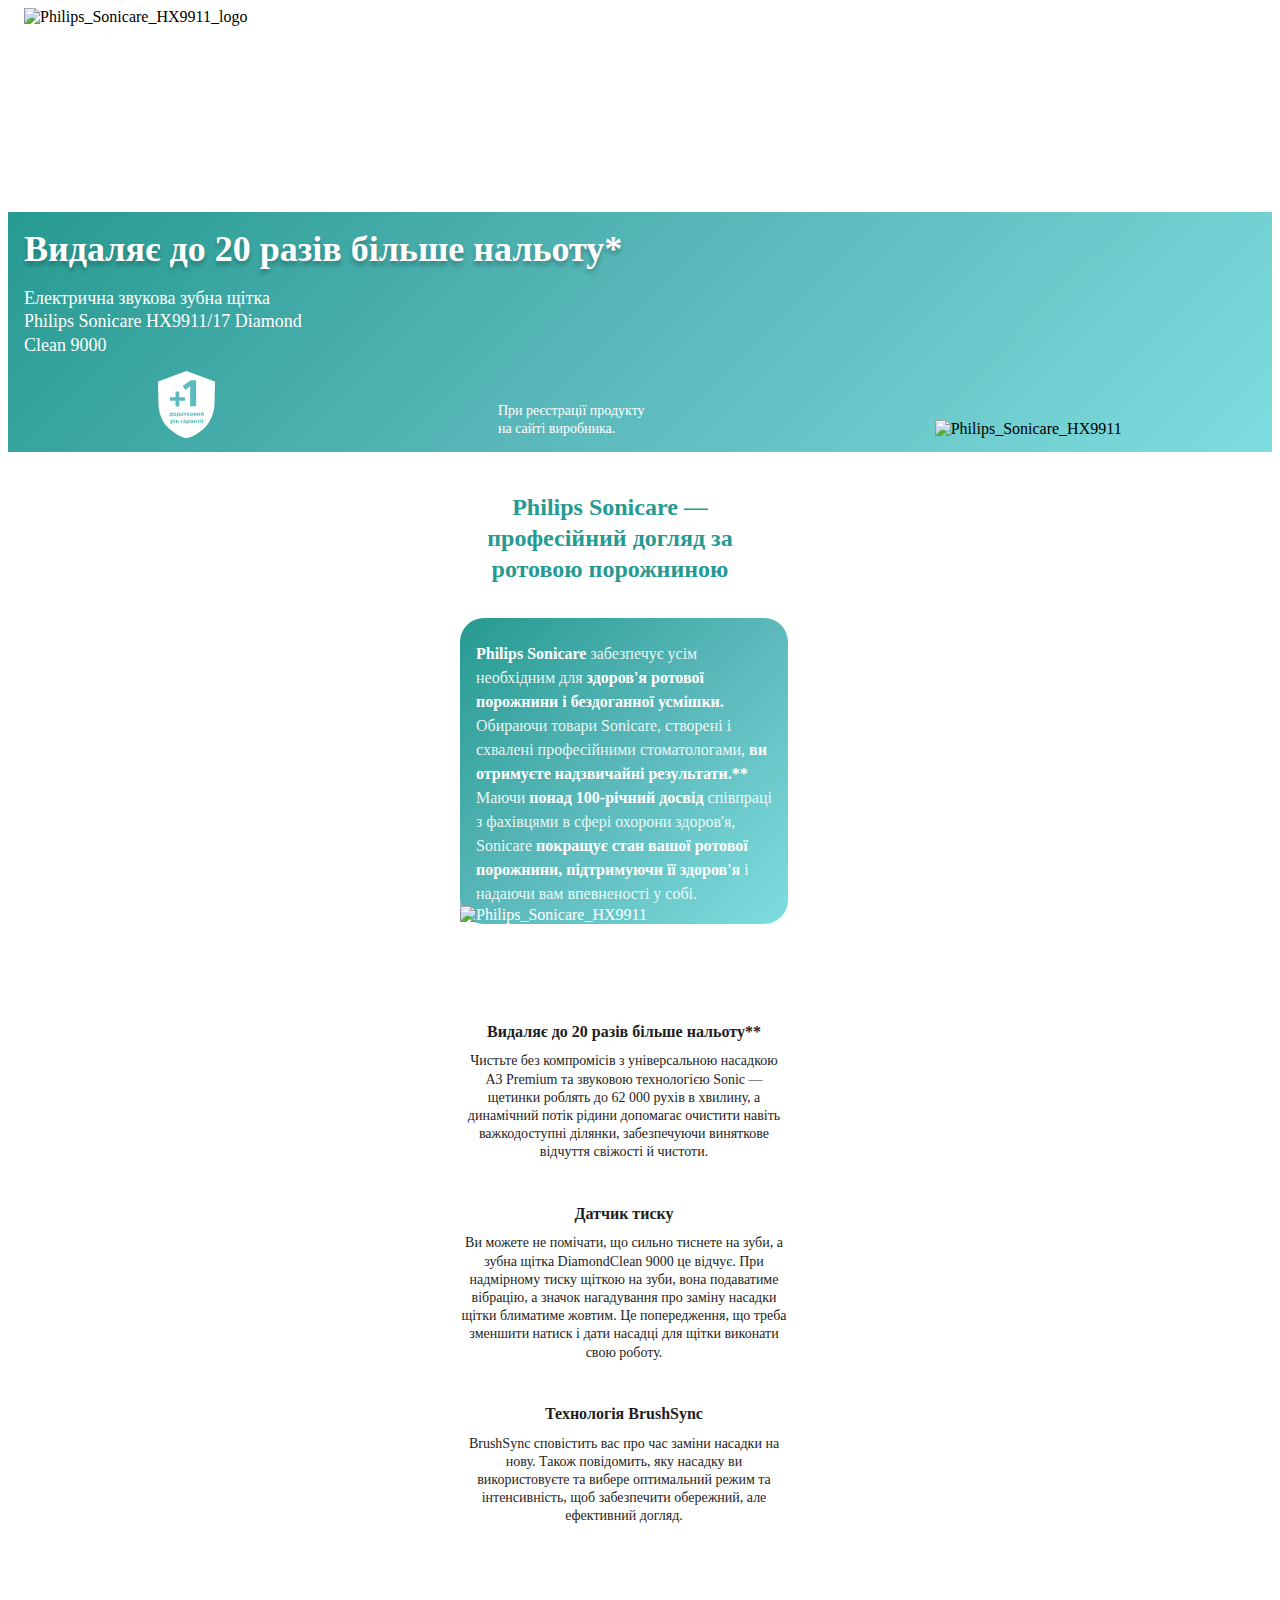
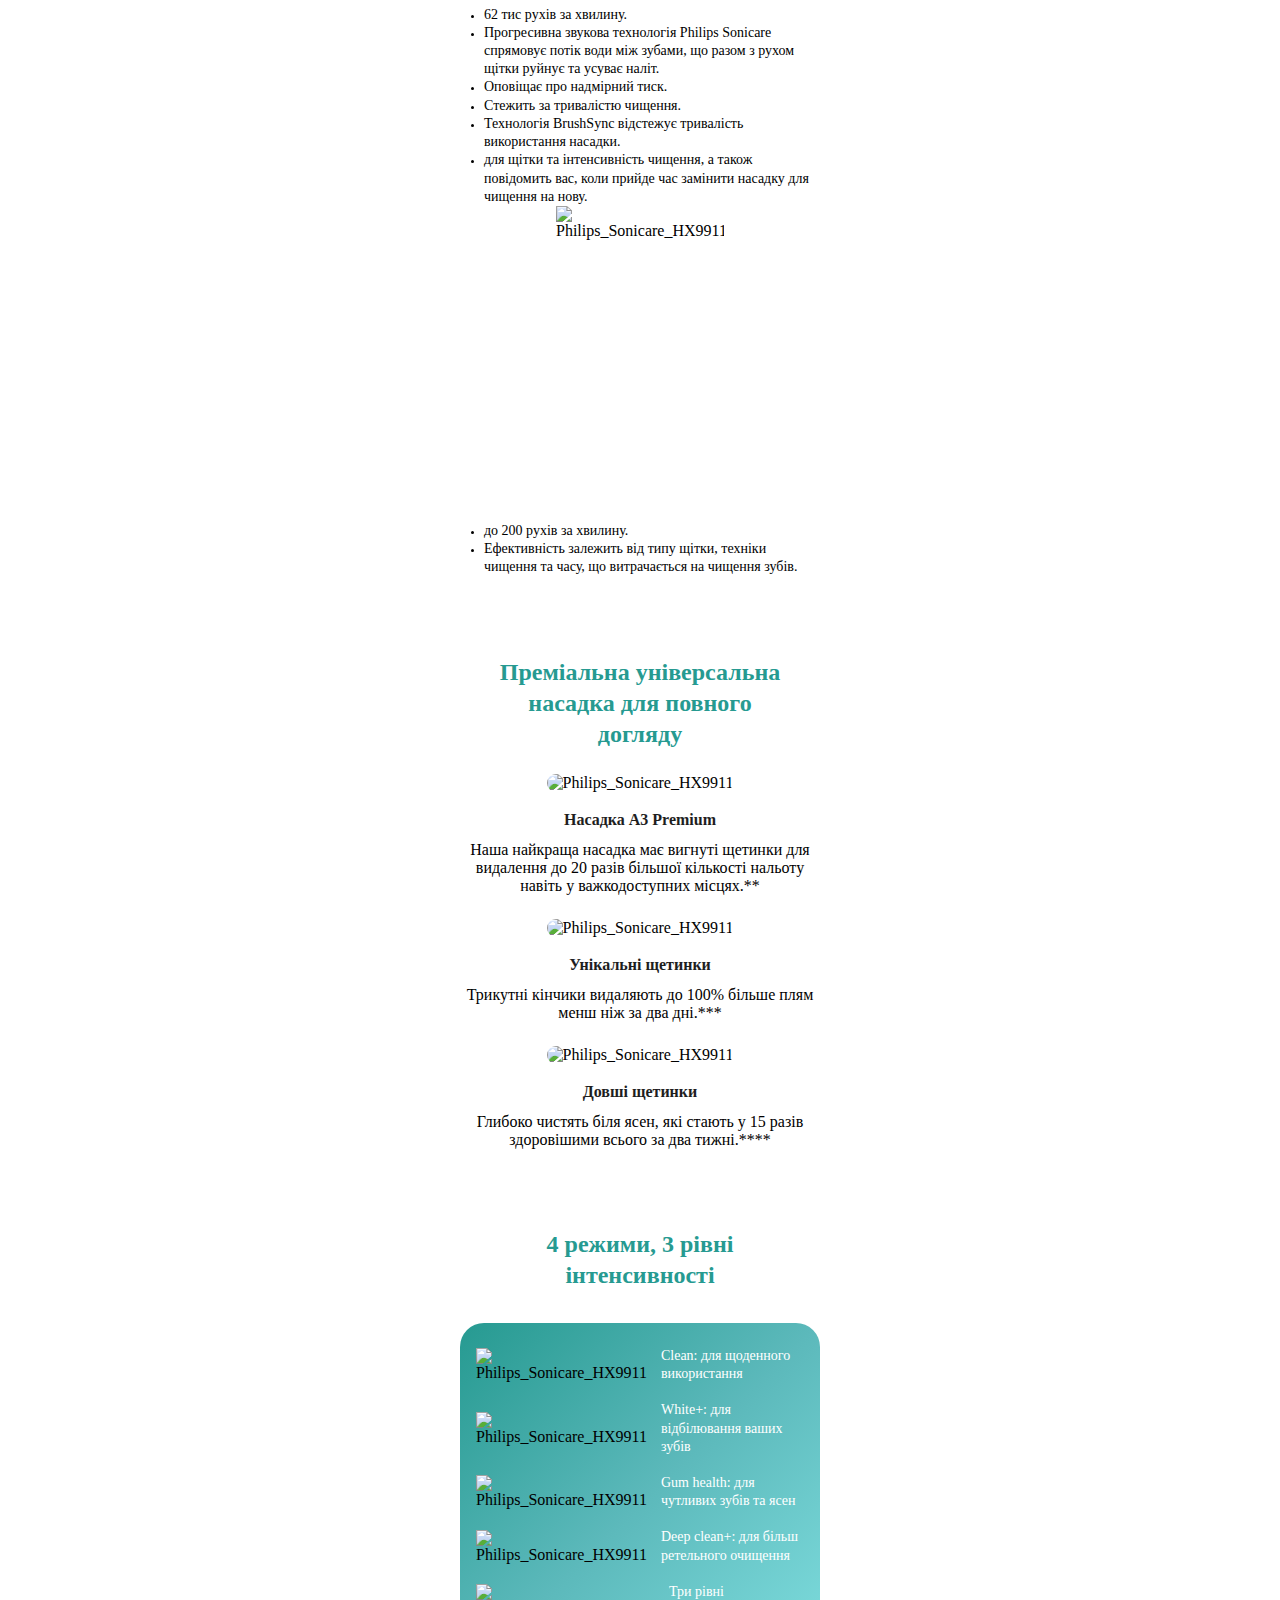
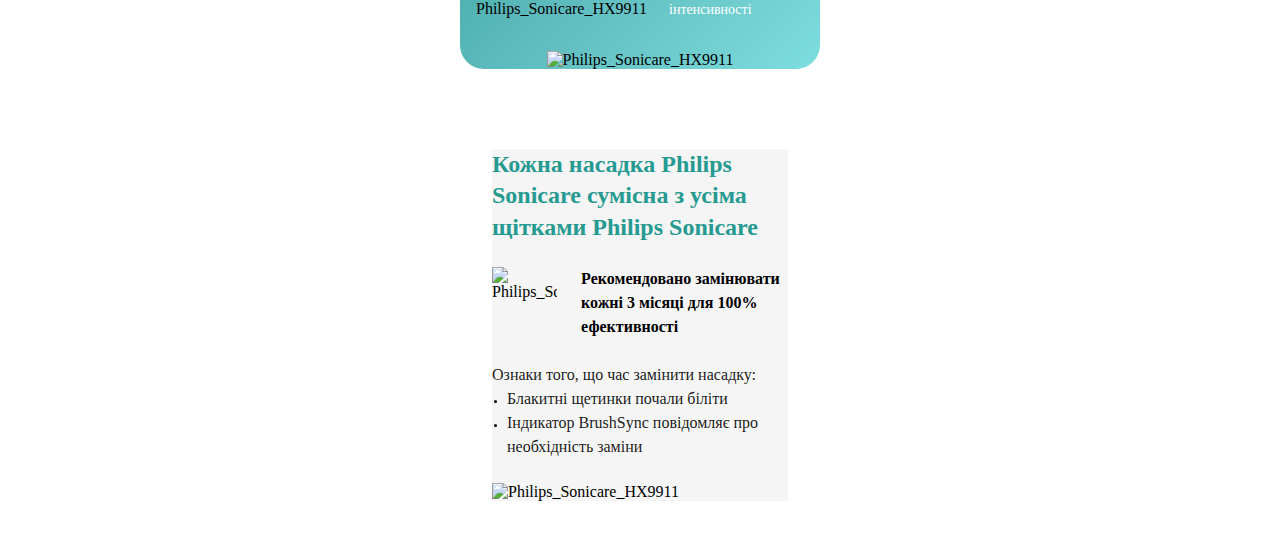
==== commit 16f20a15: "mobile 0.3" ====
--- a/index.html
+++ b/index.html
@@ -4,7 +4,7 @@
 <head>
     <meta charset="UTF-8">
     <meta name="viewport" content="width=device-width, initial-scale=1.0">
-    <link rel="stylesheet" href="/style.css" />
+    <link rel="stylesheet" href="./style.css" />
     <title>Philips Sonicare HX9911/17</title>
 </head>
 
@@ -264,17 +264,17 @@
                 <div class="compatible__logo__container"><img class="compatible_logo"
                         src="https://i.citrus.world/uploads/Haber/Philips_Sonicare_HX9911/compatible-logo.webp"
                         alt="Philips_Sonicare_HX9911">
-                    <p>Рекомендовано замінювати кожні 3 місяці
+                    <p class="compatible__logo__description">Рекомендовано замінювати кожні 3 місяці
                         для 100% ефективності</p>
                 </div>
-                <div class="compatible_description">
-                    <p>Ознаки того, що час замінити насадку:</p>
+                <div>
+                    <p class="compatible_description">Ознаки того, що час замінити насадку:</p>
                     <ul class="compatible_heads__list">
                         <li class="compatible_heads__item">
-                            <p>Блакитні щетинки почали біліти</p>
+                            <p class="compatible_description">Блакитні щетинки почали біліти</p>
                         </li>
                         <li class="compatible_heads__item">
-                            <p>Індикатор BrushSync повідомляє про необхідність заміни</p>
+                            <p class="compatible_description">Індикатор BrushSync повідомляє про необхідність заміни</p>
                         </li>
                     </ul>
                 </div>
--- a/style.css
+++ b/style.css
@@ -327,13 +327,16 @@
   gap: 24px;
   align-items: flex-start;
   max-width: 296px;
+}
+
+.sonicare__hx9911 .compatible__logo__description {
   font-weight: 600;
   font-size: 16px;
   line-height: 150%;
   color: #000;
 }
 
-.compatible_logo {
+.sonicare__hx9911 .compatible_logo {
   width: 22%;
 }
 
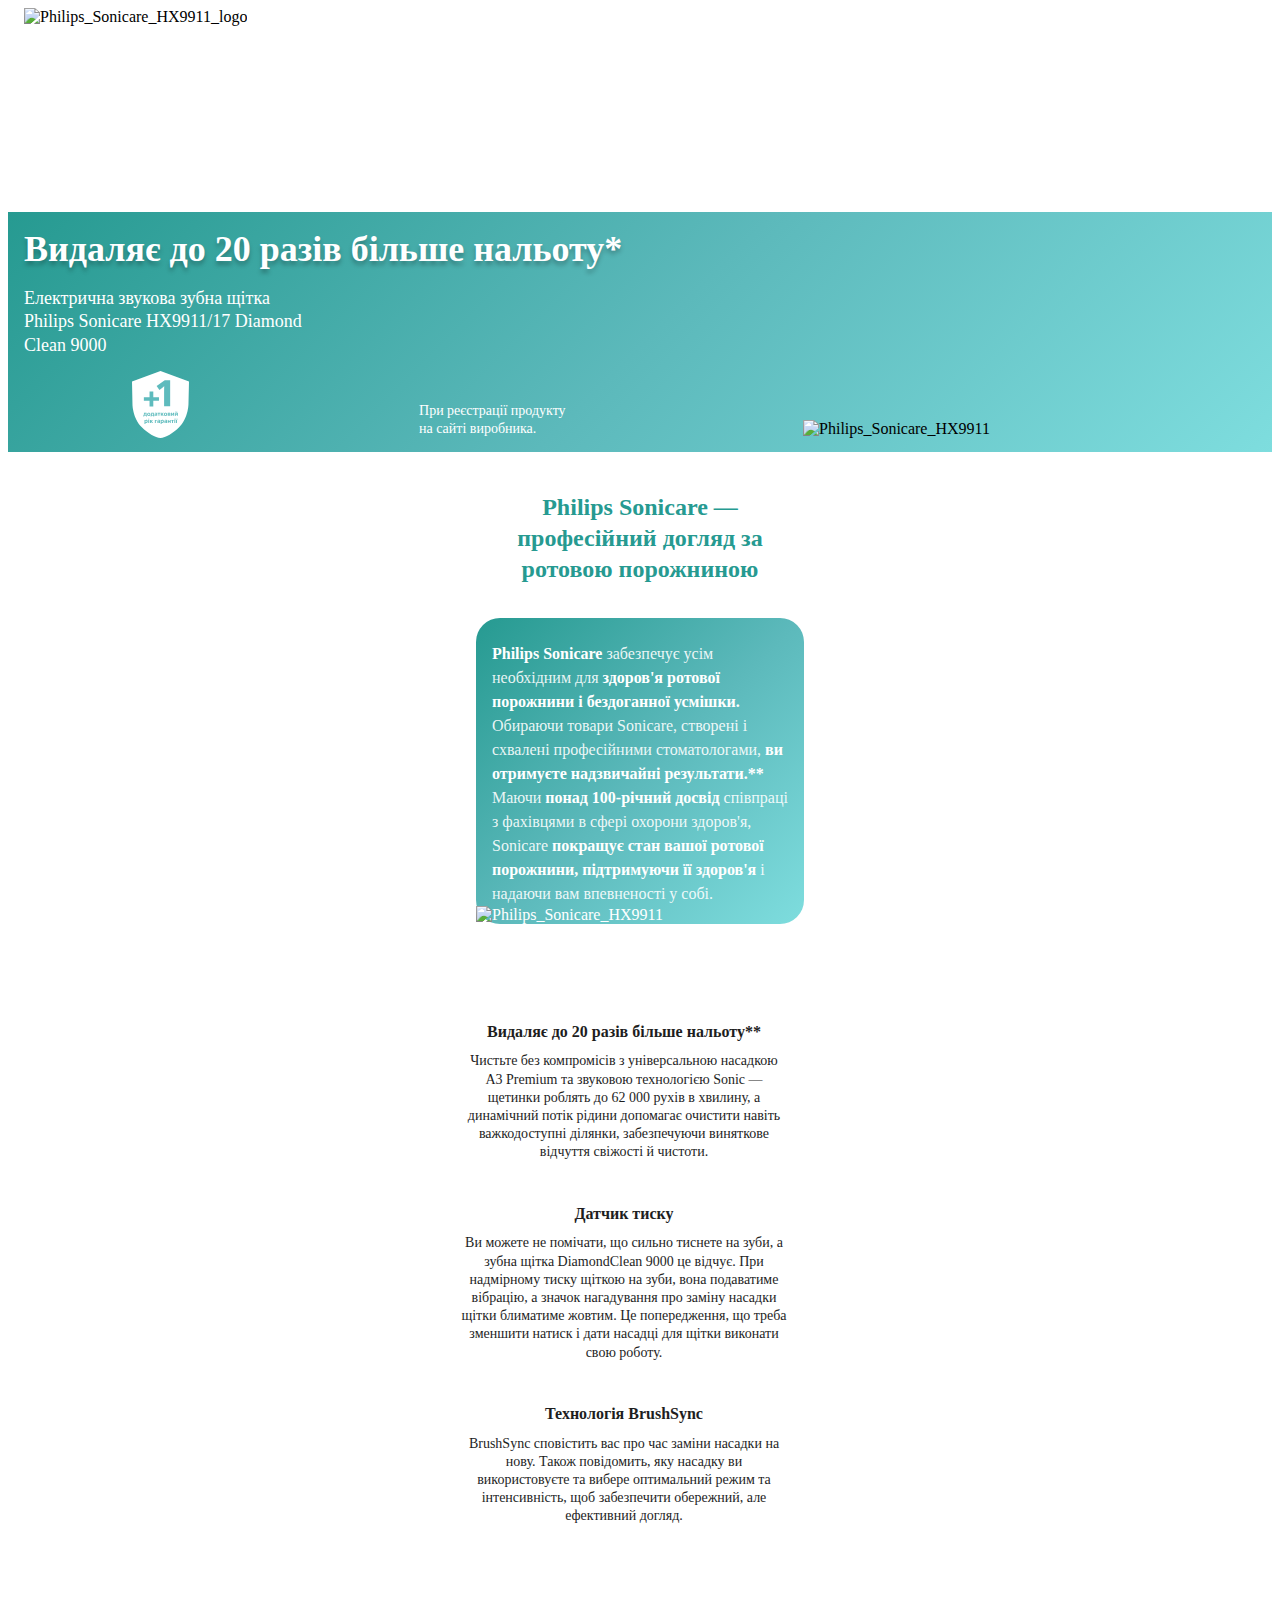
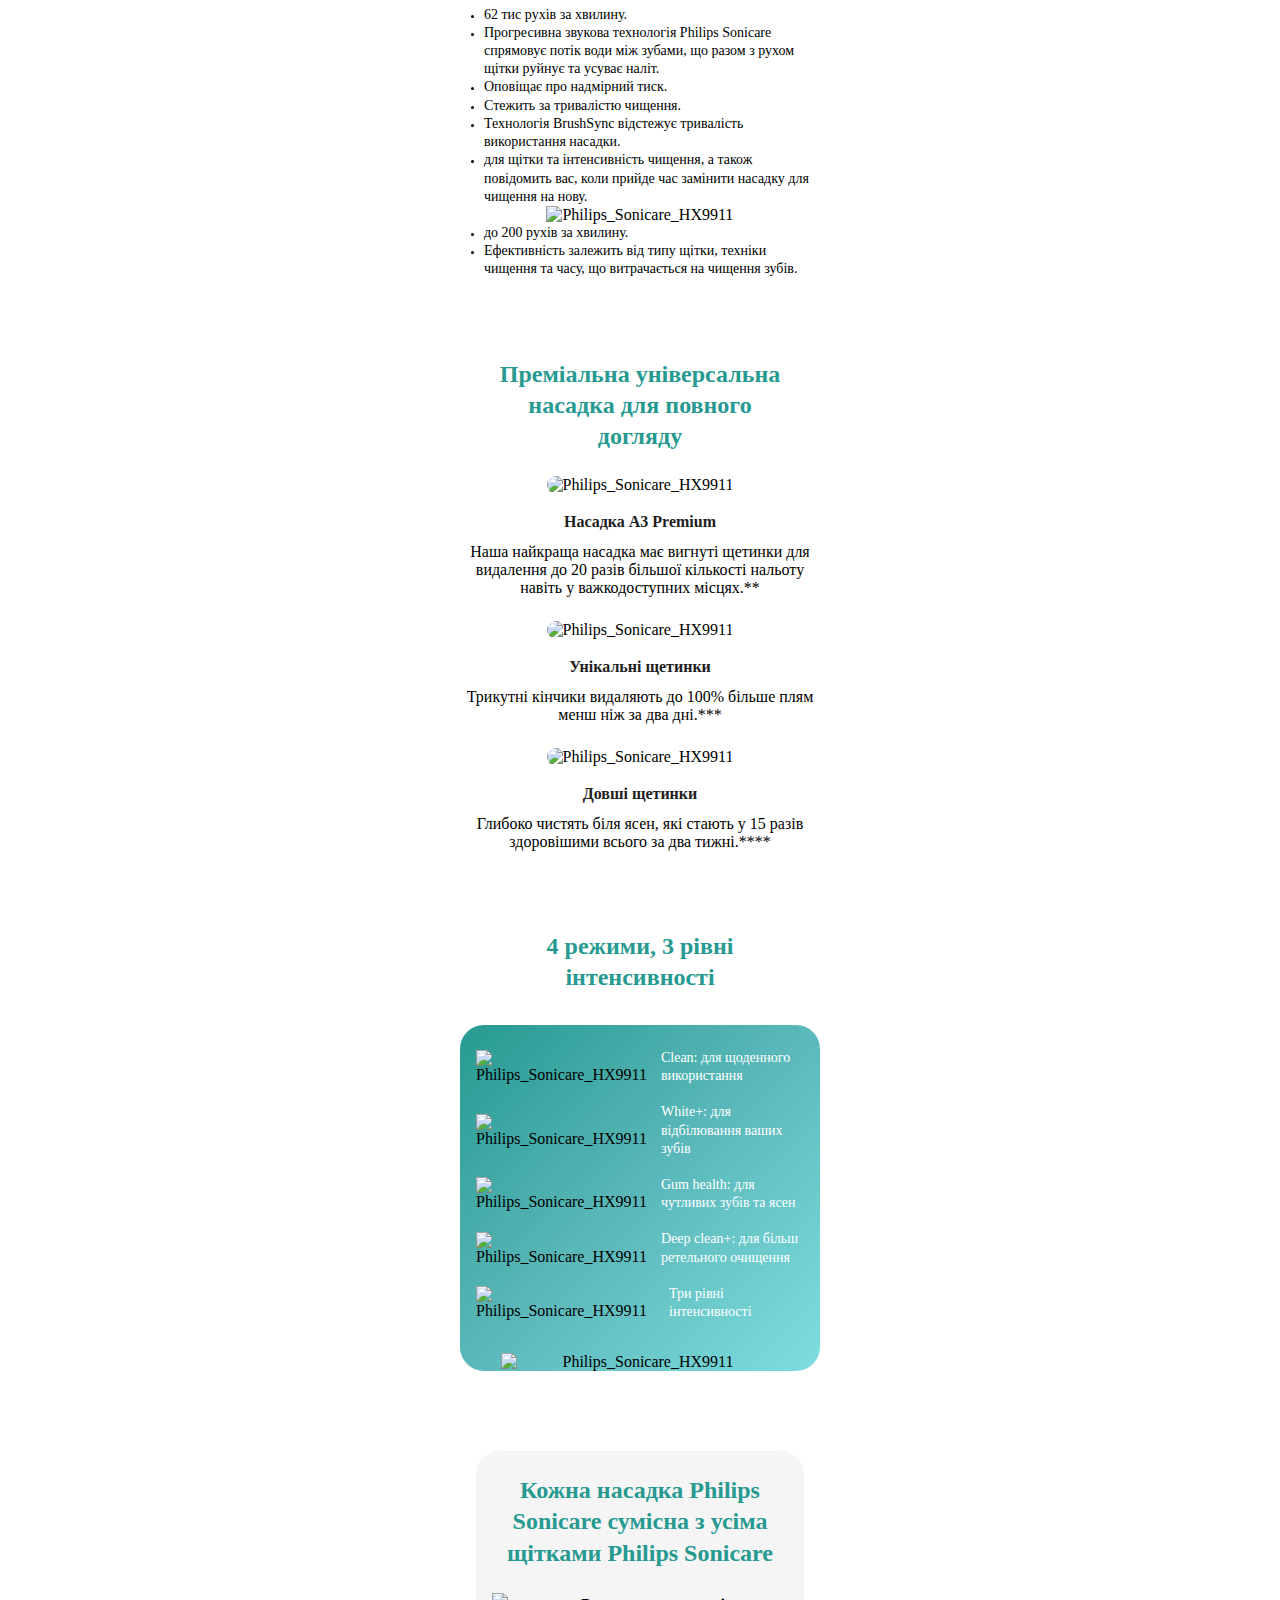
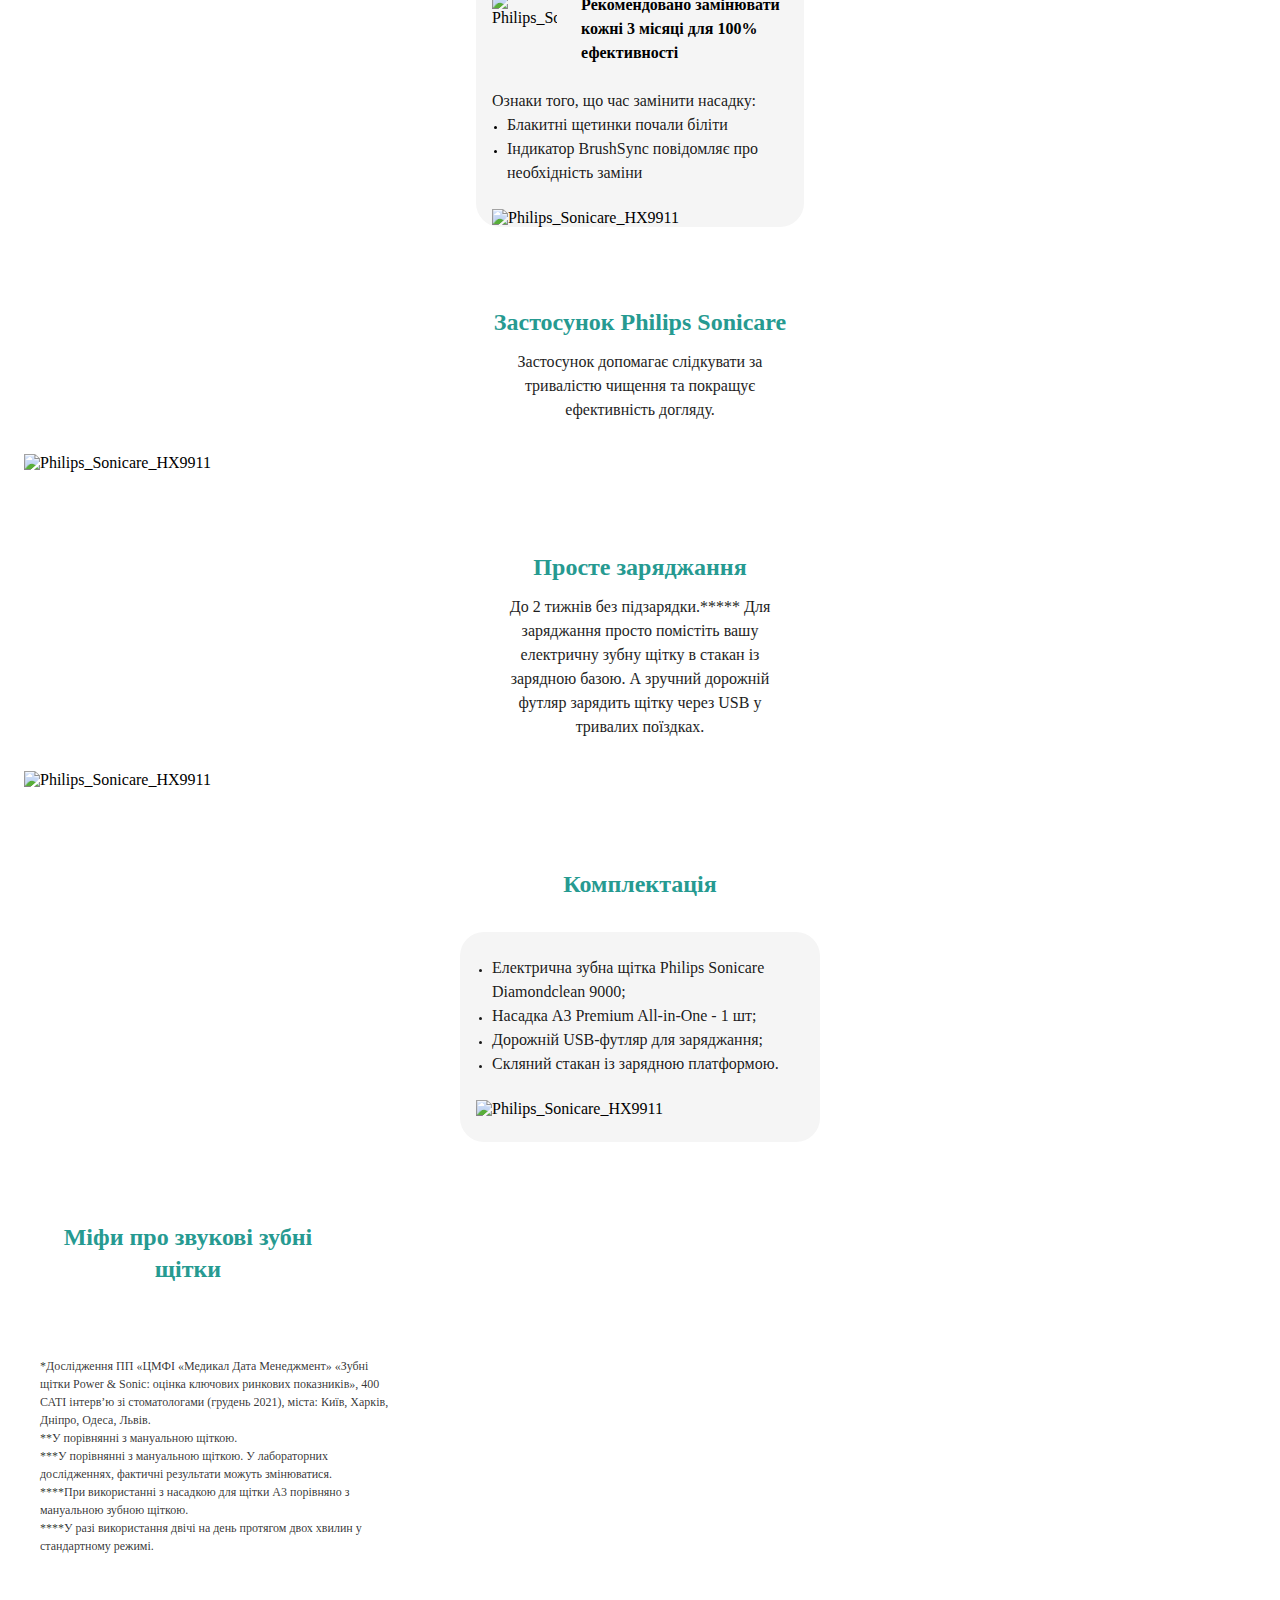
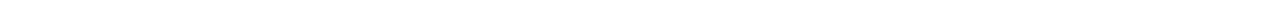
==== commit bd106e4a: "mobile finish" ====
--- a/index.html
+++ b/index.html
@@ -284,6 +284,52 @@
                     alt="Philips_Sonicare_HX9911">
             </div>
         </section>
+        <section class="application">
+            <h3 class="application__title green__title">Застосунок Philips Sonicare</h3>
+            <p class="application__description">Застосунок допомагає слідкувати за тривалістю чищення та покращує
+                ефективність догляду.</p>
+            <img class="application__image"
+                src="https://i.citrus.world/uploads/Haber/Philips_Sonicare_HX9911/application.webp"
+                alt="Philips_Sonicare_HX9911">
+        </section>
+        <section class="charge">
+            <h3 class="charge__title green__title">Просте заряджання</h3>
+            <p class="charge__description">До 2 тижнів без підзарядки.***** Для заряджання просто помістіть вашу
+                електричну зубну щітку в стакан із зарядною базою.
+                А зручний дорожній футляр зарядить щітку через USB у тривалих поїздках.</p>
+            <img class="charge__image" src="https://i.citrus.world/uploads/Haber/Philips_Sonicare_HX9911/charge.webp"
+                alt="Philips_Sonicare_HX9911">
+        </section>
+        <section class="equipment">
+            <h3 class="green__title">Комплектація</h3>
+            <div class="equipment__container">
+                <ul class="equipment__list">
+                    <li class="equipment__item">Електрична зубна щітка Philips Sonicare Diamondclean 9000;</li>
+                    <li class="equipment__item">Насадка A3 Premium All-in-One - 1 шт;</li>
+                    <li class="equipment__item">Дорожній USB-футляр для заряджання;</li>
+                    <li class="equipment__item">Скляний стакан із зарядною платформою.</li>
+                </ul>
+                <img class="equipment__image"
+                    src="https://i.citrus.world/uploads/Haber/Philips_Sonicare_HX9911/equipment.webp"
+                    alt="Philips_Sonicare_HX9911">
+            </div>
+        </section>
+        <section class="myphs">
+            <h3 class="green__title">Міфи про звукові зубні щітки</h3>
+            <img class="myphs__image" src="https://i.citrus.world/uploads/Haber/Philips_Sonicare_HX9911/myphs.webp"
+                alt="">
+        </section>
+        <section class="footer">
+            <p class="comments">*Дослідження ПП «ЦМФІ «Медикал Дата Менеджмент» «Зубні щітки Power & Sonic: оцінка
+                ключових ринкових показників», 400
+                САТІ інтерв’ю зі стоматологами (грудень 2021), міста: Київ, Харків, Дніпро, Одеса, Львів.</p>
+            <p class="comments">**У порівнянні з мануальною щіткою.</p>
+            <p class="comments">***У порівнянні з мануальною щіткою. У лабораторних дослідженнях, фактичні результати
+                можуть
+                змінюватися.</p>
+            <p class="comments">****При використанні з насадкою для щітки A3 порівняно з мануальною зубною щіткою.</p>
+            <p class="comments">****У разі використання двічі на день протягом двох хвилин у стандартному режимі.</p>
+        </section>
     </div>
 </body>
 
--- a/style.css
+++ b/style.css
@@ -88,6 +88,7 @@
   line-height: 130%;
   color: #269a91;
   max-width: 300px;
+  text-align: center;
 }
 
 .sonicare__hx9911 .green__description {
@@ -144,6 +145,10 @@
   margin-left: 16px;
 }
 
+.sonicare__hx9911 .hero-number_one_logo {
+  width: 28%;
+}
+
 .sonicare__hx9911 .hero__main {
   padding: 14px 16px;
   background: linear-gradient(135deg, #269a91 0%, #5cb9bb 51.04%, #7eddde 100%);
@@ -164,6 +169,9 @@
   margin: 0 auto;
   padding: 40px 16px;
   max-width: 360px;
+  display: flex;
+  flex-direction: column;
+  align-items: center;
 }
 
 .sonicare__hx9911 .benefits__main__container {
@@ -206,8 +214,7 @@
 
 .sonicare__hx9911 .about__image {
   border-radius: 140px;
-  max-width: 203px;
-  max-height: 203px;
+  width: 62%;
   margin-bottom: 18px;
 }
 
@@ -226,8 +233,7 @@
 }
 
 .sonicare__hx9911 .features__image {
-  max-width: 168px;
-  height: 316px;
+  width: 52%;
 }
 
 .sonicare__hx9911 .features__item__description {
@@ -251,8 +257,7 @@
 
 .sonicare__hx9911 .brush_head__image {
   border-radius: 140px;
-  width: 203px;
-  height: 203px;
+  width: 62%;
   margin-bottom: 18px;
 }
 
@@ -302,6 +307,10 @@
   color: #fff;
 }
 
+.sonicare__hx9911 .modes__image {
+  width: 85%;
+}
+
 .sonicare__hx9911 .compatible_heads {
   margin: 0 auto;
   padding: 40px 16px;
@@ -318,6 +327,8 @@
   display: flex;
   flex-direction: column;
   gap: 24px;
+  border-radius: 24px;
+  padding: 24px 16px 0px 16px;
   background: #f5f5f5;
 }
 
@@ -354,3 +365,108 @@
 .sonicare__hx9911 .compatible_image {
   width: 100%;
 }
+
+.sonicare__hx9911 .application {
+  padding: 40px 16px;
+  display: flex;
+  flex-direction: column;
+  align-items: center;
+}
+
+.sonicare__hx9911 .application__title {
+  margin-bottom: 12px;
+}
+
+.sonicare__hx9911 .application__description {
+  max-width: 296px;
+  margin-bottom: 32px;
+  font-family: var(--font-family);
+  font-weight: 400;
+  font-size: 16px;
+  line-height: 150%;
+  text-align: center;
+  color: #1e1e1e;
+}
+
+.sonicare__hx9911 .application__image {
+  width: 100%;
+}
+
+.sonicare__hx9911 .charge {
+  padding: 40px 16px;
+  display: flex;
+  flex-direction: column;
+  align-items: center;
+}
+
+.sonicare__hx9911 .charge__title {
+  margin-bottom: 12px;
+}
+
+.sonicare__hx9911 .charge__description {
+  max-width: 296px;
+  margin-bottom: 32px;
+  font-family: var(--font-family);
+  font-weight: 400;
+  font-size: 16px;
+  line-height: 150%;
+  text-align: center;
+  color: #1e1e1e;
+}
+
+.sonicare__hx9911 .charge__image {
+  width: 100%;
+}
+
+.sonicare__hx9911 .equipment {
+  padding: 40px 16px;
+  display: flex;
+  flex-direction: column;
+  gap: 32px;
+  align-items: center;
+}
+
+.sonicare__hx9911 .equipment__container {
+  max-width: 328px;
+  border-radius: 24px;
+  padding: 24px 16px;
+  background: #f5f5f5;
+  display: flex;
+  flex-direction: column;
+  gap: 24px;
+}
+
+.sonicare__hx9911 .equipment__list {
+  margin: 0 24px 0 16px;
+}
+
+.sonicare__hx9911 .equipment__item {
+  width: 100%;
+  font-family: var(--font-family);
+  font-weight: 400;
+  font-size: 16px;
+  line-height: 150%;
+  color: rgba(0, 0, 0, 0.9);
+}
+
+.sonicare__hx9911 .equipment__image {
+  width: 100%;
+}
+
+.sonicare__hx9911 .myphs {
+  display: flex;
+  flex-direction: column;
+  align-items: center;
+  gap: 32px;
+  padding: 40px 0 0 0;
+  max-width: 360px;
+}
+
+.sonicare__hx9911 .myphs__image {
+  width: 100%;
+}
+
+.sonicare__hx9911 .footer {
+  padding: 40px 32px;
+  max-width: 360px;
+}
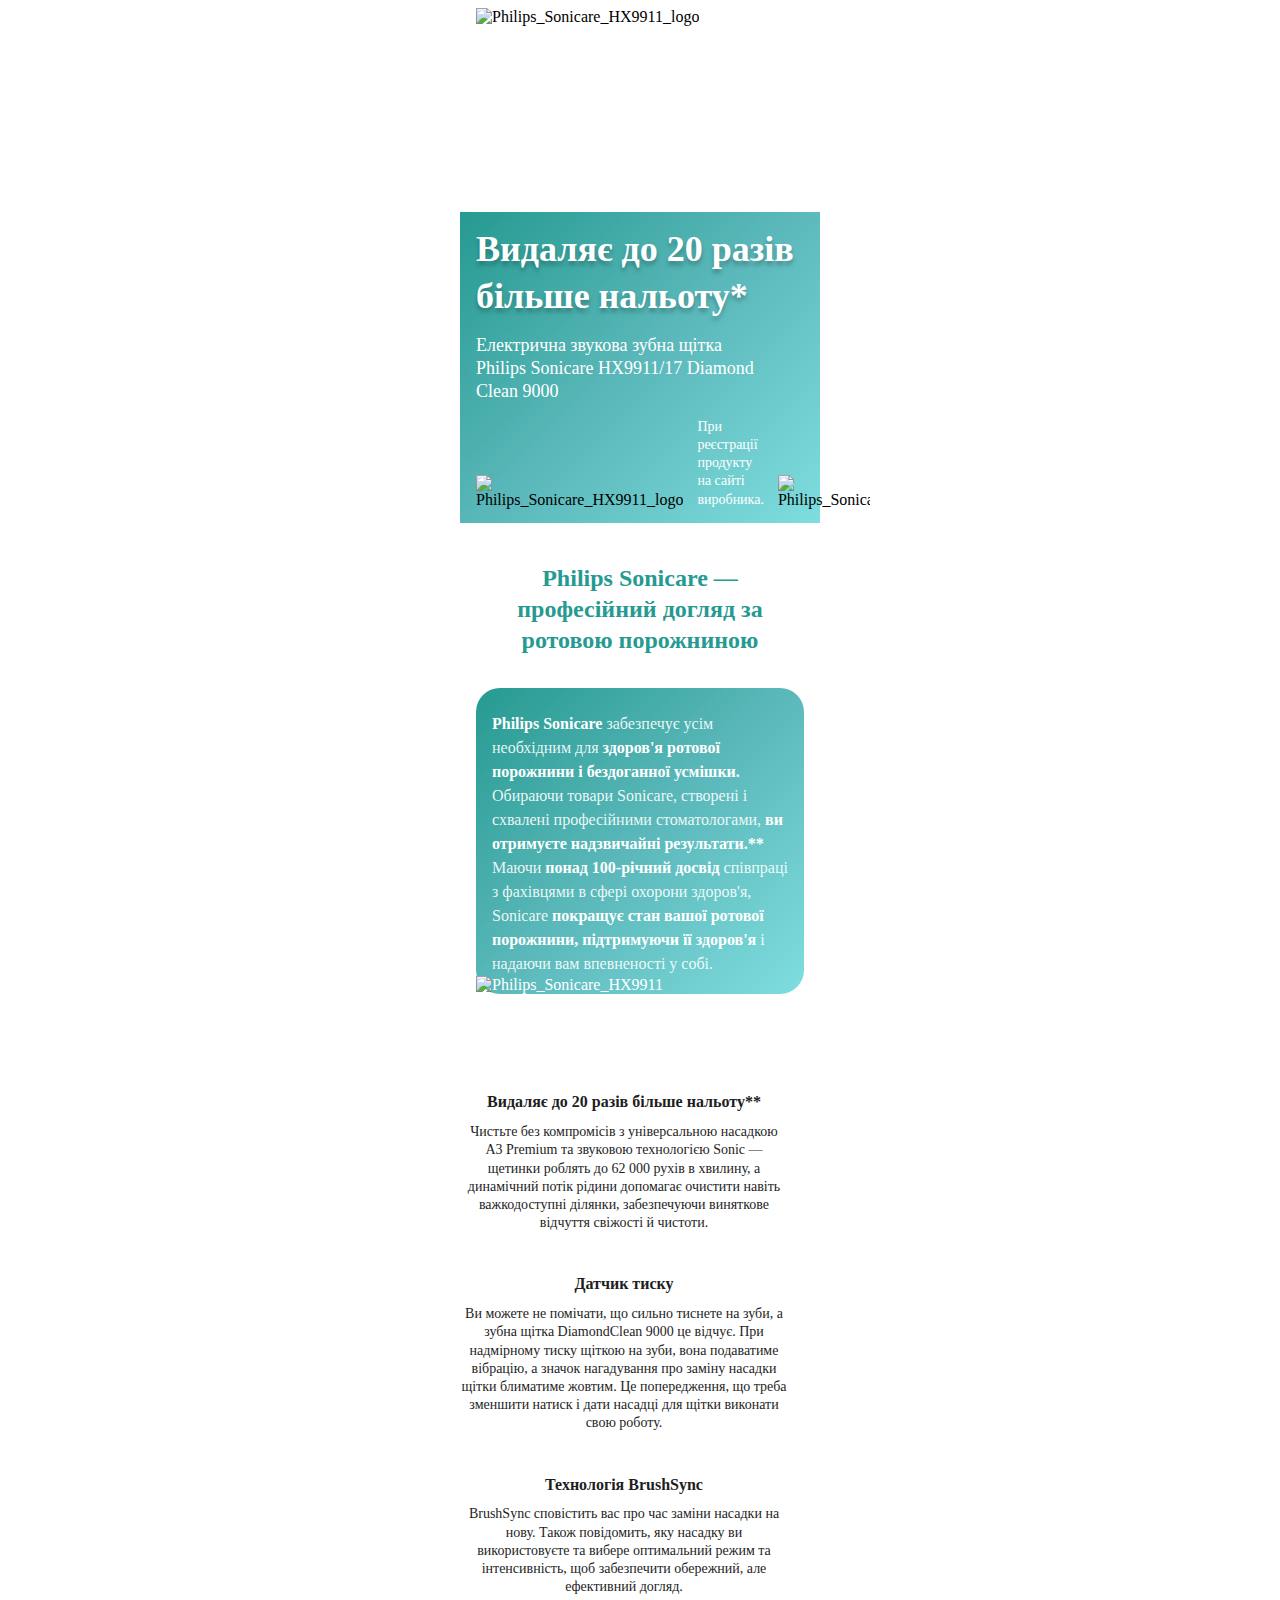
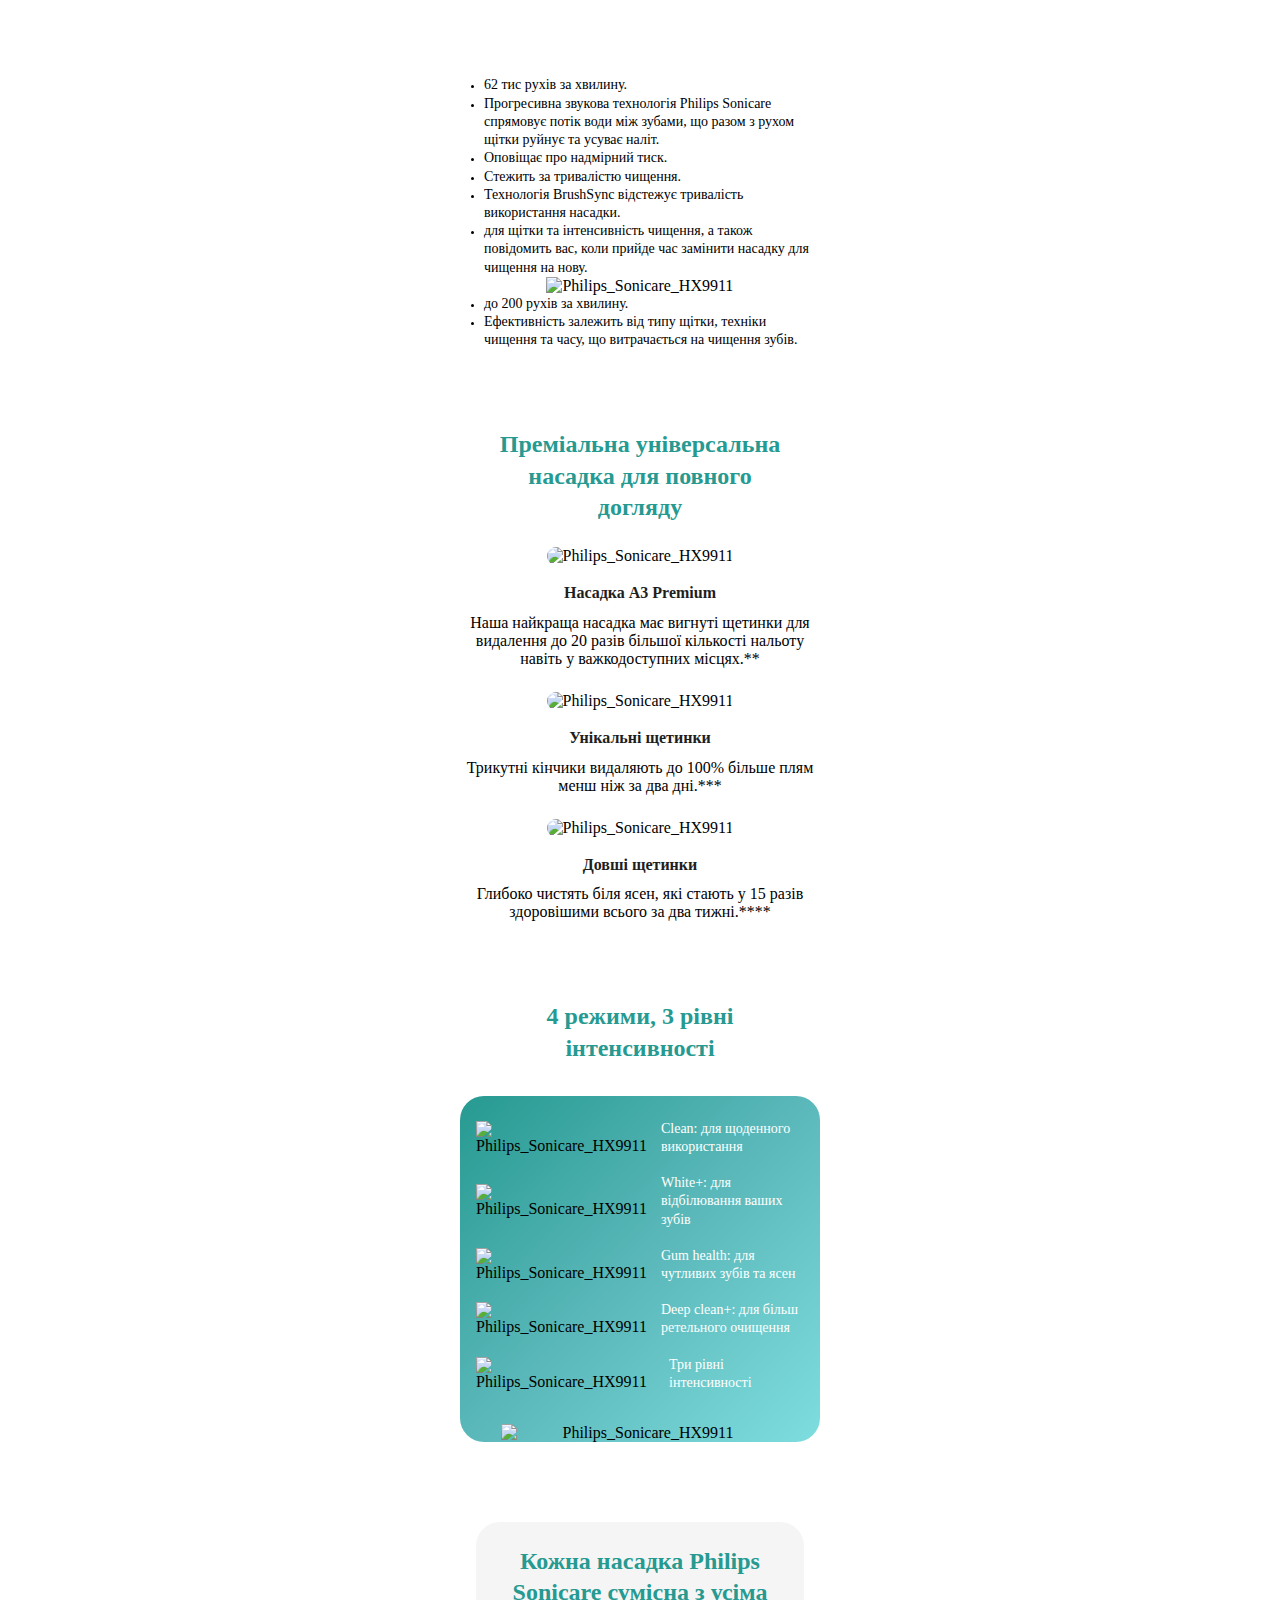
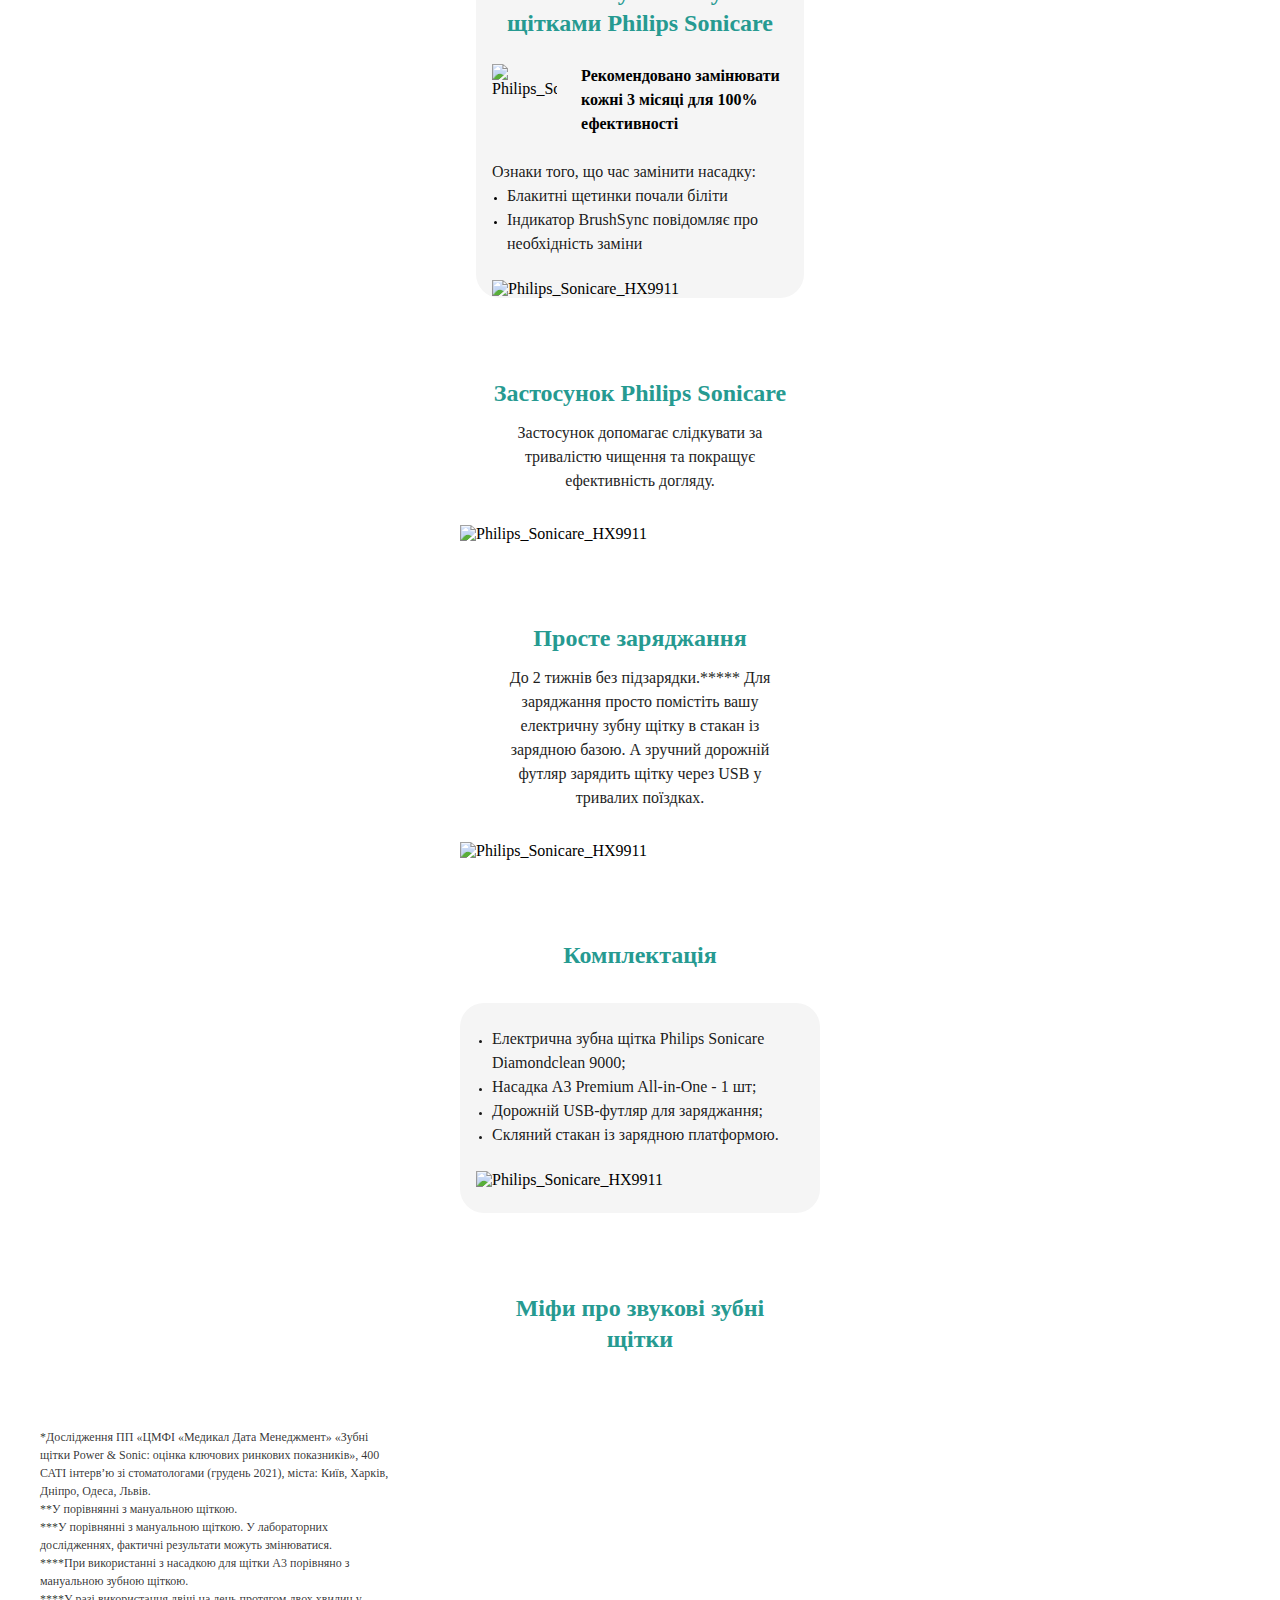
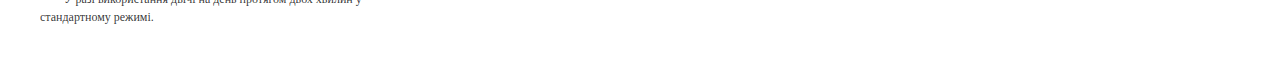
==== commit 4ae84f1e: "upd svg" ====
--- a/index.html
+++ b/index.html
@@ -12,8 +12,7 @@
     <div class="sonicare__hx9911">
         <section class="hero">
             <div class="hero__image">
-                <img class="hero__logo"
-                    src="https://i.citrus.world/uploads/Haber/Philips_Sonicare_HX9911/hero-main-logo.webp"
+                <img class="hero__logo" src="https://i.citrus.world/uploads/Haber/Philips_Sonicare_HX9911/logo_1.svg"
                     alt="Philips_Sonicare_HX9911_logo">
             </div>
             <div class="hero__main">
@@ -22,76 +21,8 @@
                     Philips Sonicare HX9911/17
                     Diamond Clean 9000 </p>
                 <div class="hero__main__warranty">
-                    <svg width="57" height="67" viewBox="0 0 57 67" fill="none" xmlns="http://www.w3.org/2000/svg">
-                        <path
-                            d="M28.5 0L0 10.5576L0.473872 33.4662C0.473872 33.6015 0.575416 47.0354 10.0867 56.5778C15.1977 61.6874 23.4566 67 28.4662 67C33.4418 67 41.7346 61.7212 46.8456 56.5778C56.3569 47.0692 56.4584 33.6015 56.4584 33.4662V33.4323L57 10.5576L28.5 0Z"
-                            fill="white" />
-                        <path
-                            d="M17.5443 29.8129H11.8608V26.2076H17.5443V20.4731H21.2955V26.2076H26.979V29.8129H21.2955V35.5473H17.5443V29.8129Z"
-                            fill="#5EBBBD" />
-                        <path
-                            d="M44.0642 48.935H44.9695V51.8942H44.0642V48.935ZM43.5485 47.7102H44.2705V48.4142H43.5485V47.7102ZM44.7804 47.7102H45.5081V48.4142H44.7804V47.7102Z"
-                            fill="#5EBBBD" />
-                        <path
-                            d="M42.3632 47.6873H43.2685V48.4371H42.3632V47.6873ZM42.3632 48.935H43.2685V51.8942H42.3632V48.935Z"
-                            fill="#5EBBBD" />
-                        <path d="M40.0554 49.5704H39.1215V48.935H41.906V49.5704H40.9549V51.8942H40.0554V49.5704Z"
-                            fill="#5EBBBD" />
-                        <path
-                            d="M35.755 48.935H36.6488V50.0283H37.7833V48.935H38.6828V51.8942H37.7833V50.6693H36.6488V51.8942H35.755V48.935Z"
-                            fill="#5EBBBD" />
-                        <path
-                            d="M33.2622 51.9514C33.0674 51.9514 32.8917 51.9133 32.735 51.837C32.5784 51.7606 32.4562 51.6538 32.3684 51.5164C32.2805 51.3753 32.2366 51.2112 32.2366 51.0242C32.2366 50.7037 32.3703 50.4614 32.6376 50.2973C32.905 50.1294 33.287 50.0454 33.7836 50.0454C33.9249 50.0454 34.0662 50.0512 34.2076 50.0626C34.2076 49.8604 34.1522 49.7135 34.0414 49.6219C33.9306 49.5265 33.7645 49.4788 33.5429 49.4788C33.3901 49.4788 33.2297 49.5017 33.0616 49.5475C32.8936 49.5933 32.7408 49.6543 32.6033 49.7306L32.5746 49.0781C32.7236 49.0056 32.8974 48.9522 33.096 48.9179C33.2985 48.8797 33.4952 48.8606 33.6862 48.8606C34.5953 48.8606 35.0498 49.2708 35.0498 50.0912C35.0498 50.2286 35.0479 50.3374 35.0441 50.4175L35.0384 50.8353C35.0384 51.3199 35.0517 51.6729 35.0785 51.8942H34.2935C34.282 51.8484 34.2763 51.7702 34.2763 51.6595L34.2878 51.402H34.2763C34.177 51.5737 34.0414 51.7091 33.8695 51.8083C33.6976 51.9037 33.4952 51.9514 33.2622 51.9514ZM33.5429 51.3505C33.7454 51.3505 33.9077 51.2818 34.0299 51.1444C34.156 51.007 34.219 50.8086 34.219 50.5491C34.1273 50.5415 34.049 50.5377 33.9841 50.5377C33.6938 50.5377 33.4742 50.5739 33.3252 50.6464C33.1762 50.7151 33.1017 50.8258 33.1017 50.9784C33.1017 51.1005 33.1399 51.194 33.2163 51.2589C33.2965 51.3199 33.4054 51.3505 33.5429 51.3505Z"
-                            fill="#5EBBBD" />
-                        <path
-                            d="M28.6822 49.8394C28.6822 49.4425 28.6727 49.1411 28.6536 48.935H29.5188C29.534 49.0953 29.5417 49.2518 29.5417 49.4044H29.5531C29.6868 49.2174 29.832 49.08 29.9886 48.9923C30.1452 48.9045 30.3343 48.8606 30.5558 48.8606C30.8117 48.8606 31.0352 48.9236 31.2262 49.0495C31.4172 49.1754 31.5642 49.3529 31.6674 49.5818C31.7705 49.8108 31.8221 50.0779 31.8221 50.3831C31.8221 50.6922 31.7667 50.967 31.6559 51.2074C31.549 51.4478 31.3962 51.6347 31.1975 51.7683C31.0027 51.898 30.7755 51.9629 30.5157 51.9629C30.0917 51.9629 29.7804 51.795 29.5818 51.4592H29.5703C29.5742 51.5088 29.578 51.6118 29.5818 51.7683C29.5856 51.9209 29.5875 52.0526 29.5875 52.1632V53.1019H28.6822V49.8394ZM30.2464 51.2875C30.3801 51.2875 30.4966 51.2512 30.5959 51.1787C30.6952 51.1024 30.7697 50.9975 30.8194 50.8639C30.8729 50.7304 30.8996 50.5739 30.8996 50.3946C30.8996 50.2229 30.8729 50.0741 30.8194 49.9481C30.7697 49.8184 30.6952 49.7192 30.5959 49.6505C30.5004 49.5818 30.3858 49.5475 30.2522 49.5475C30.1185 49.5475 29.9981 49.5856 29.8912 49.662C29.7881 49.7345 29.7078 49.8356 29.6505 49.9653C29.5933 50.0951 29.5646 50.2439 29.5646 50.4118C29.5646 50.5835 29.5933 50.7361 29.6505 50.8697C29.7078 50.9994 29.7881 51.1024 29.8912 51.1787C29.9943 51.2512 30.1127 51.2875 30.2464 51.2875Z"
-                            fill="#5EBBBD" />
-                        <path
-                            d="M26.2009 51.9514C26.0061 51.9514 25.8304 51.9133 25.6738 51.837C25.5171 51.7606 25.3949 51.6538 25.3071 51.5164C25.2192 51.3753 25.1753 51.2112 25.1753 51.0242C25.1753 50.7037 25.309 50.4614 25.5763 50.2973C25.8437 50.1294 26.2257 50.0454 26.7223 50.0454C26.8636 50.0454 27.0049 50.0512 27.1463 50.0626C27.1463 49.8604 27.0909 49.7135 26.9801 49.6219C26.8693 49.5265 26.7032 49.4788 26.4816 49.4788C26.3288 49.4788 26.1684 49.5017 26.0003 49.5475C25.8323 49.5933 25.6795 49.6543 25.542 49.7306L25.5133 49.0781C25.6623 49.0056 25.8361 48.9522 26.0347 48.9179C26.2372 48.8797 26.4339 48.8606 26.6249 48.8606C27.534 48.8606 27.9885 49.2708 27.9885 50.0912C27.9885 50.2286 27.9866 50.3374 27.9828 50.4175L27.9771 50.8353C27.9771 51.3199 27.9904 51.6729 28.0172 51.8942H27.2322C27.2207 51.8484 27.215 51.7702 27.215 51.6595L27.2265 51.402H27.215C27.1157 51.5737 26.9801 51.7091 26.8082 51.8083C26.6363 51.9037 26.4339 51.9514 26.2009 51.9514ZM26.4816 51.3505C26.6841 51.3505 26.8464 51.2818 26.9686 51.1444C27.0947 51.007 27.1577 50.8086 27.1577 50.5491C27.066 50.5415 26.9877 50.5377 26.9228 50.5377C26.6325 50.5377 26.4129 50.5739 26.2639 50.6464C26.1149 50.7151 26.0404 50.8258 26.0404 50.9784C26.0404 51.1005 26.0786 51.194 26.155 51.2589C26.2353 51.3199 26.3441 51.3505 26.4816 51.3505Z"
-                            fill="#5EBBBD" />
-                        <path d="M22.8634 48.935H25.0635V49.5704H23.7572V51.8942H22.8634V48.935Z" fill="#5EBBBD" />
-                        <path
-                            d="M17.99 48.935H18.901V50.2744H18.9125L19.0156 50.1313C19.1875 49.8833 19.3154 49.7039 19.3995 49.5933L19.8808 48.935H20.9064L19.7604 50.3202L21.0152 51.8942H19.9209L19.4281 51.2131C19.3403 51.0986 19.2505 50.9765 19.1588 50.8468C19.071 50.7132 18.9888 50.5873 18.9125 50.469H18.901V51.8942H17.99V48.935Z"
-                            fill="#5EBBBD" />
-                        <path
-                            d="M16.289 47.6873H17.1943V48.4371H16.289V47.6873ZM16.289 48.935H17.1943V51.8942H16.289V48.935Z"
-                            fill="#5EBBBD" />
-                        <path
-                            d="M12.5341 49.8394C12.5341 49.4425 12.5246 49.1411 12.5055 48.935H13.3707C13.3859 49.0953 13.3936 49.2518 13.3936 49.4044H13.405C13.5387 49.2174 13.6839 49.08 13.8405 48.9923C13.9971 48.9045 14.1862 48.8606 14.4077 48.8606C14.6636 48.8606 14.8871 48.9236 15.0781 49.0495C15.2691 49.1754 15.4161 49.3529 15.5193 49.5818C15.6224 49.8108 15.674 50.0779 15.674 50.3831C15.674 50.6922 15.6186 50.967 15.5078 51.2074C15.4009 51.4478 15.2481 51.6347 15.0494 51.7683C14.8546 51.898 14.6274 51.9629 14.3676 51.9629C13.9436 51.9629 13.6323 51.795 13.4337 51.4592H13.4222C13.4261 51.5088 13.4299 51.6118 13.4337 51.7683C13.4375 51.9209 13.4394 52.0526 13.4394 52.1632V53.1019H12.5341V49.8394ZM14.0983 51.2875C14.232 51.2875 14.3485 51.2512 14.4478 51.1787C14.5471 51.1024 14.6216 50.9975 14.6713 50.8639C14.7248 50.7304 14.7515 50.5739 14.7515 50.3946C14.7515 50.2229 14.7248 50.0741 14.6713 49.9481C14.6216 49.8184 14.5471 49.7192 14.4478 49.6505C14.3523 49.5818 14.2377 49.5475 14.1041 49.5475C13.9704 49.5475 13.85 49.5856 13.7431 49.662C13.64 49.7345 13.5597 49.8356 13.5024 49.9653C13.4451 50.0951 13.4165 50.2439 13.4165 50.4118C13.4165 50.5835 13.4451 50.7361 13.5024 50.8697C13.5597 50.9994 13.64 51.1024 13.7431 51.1787C13.8462 51.2512 13.9646 51.2875 14.0983 51.2875Z"
-                            fill="#5EBBBD" />
-                        <path
-                            d="M42.8443 41.8745H43.7266V42.63C43.7266 42.8284 43.7209 43.023 43.7094 43.2138C43.7018 43.4046 43.6923 43.5878 43.6808 43.7633H43.6923L44.9127 41.8745H45.8294V44.8336H44.947V44.0667C44.947 43.7042 44.9585 43.3378 44.9814 42.9677H44.97L43.7553 44.8336H42.8443V41.8745ZM44.334 41.5024C44.0742 41.5024 43.8641 41.4318 43.7037 41.2907C43.5433 41.1495 43.4306 40.9797 43.3657 40.7812L43.7152 40.5752C43.845 40.8461 44.0513 40.9816 44.334 40.9816C44.4906 40.9816 44.6128 40.9453 44.7007 40.8728C44.7923 40.7965 44.8745 40.6973 44.947 40.5752L45.3023 40.7812C45.2297 40.9797 45.1132 41.1495 44.9528 41.2907C44.7962 41.4318 44.5899 41.5024 44.334 41.5024Z"
-                            fill="#5EBBBD" />
-                        <path
-                            d="M39.0954 41.8745H39.9778V42.63C39.9778 42.8284 39.972 43.023 39.9606 43.2138C39.9529 43.4046 39.9434 43.5878 39.9319 43.7633H39.9434L41.1638 41.8745H42.0805V44.8336H41.1982V44.0667C41.1982 43.7042 41.2096 43.3378 41.2325 42.9677H41.2211L40.0064 44.8336H39.0954V41.8745Z"
-                            fill="#5EBBBD" />
-                        <path
-                            d="M35.7382 41.8745H37.3769C37.6748 41.8745 37.925 41.9298 38.1275 42.0405C38.3299 42.1511 38.4311 42.3381 38.4311 42.6014C38.4311 42.7884 38.3796 42.9391 38.2764 43.0536C38.1733 43.168 38.0262 43.2463 37.8353 43.2882V43.294C38.0377 43.3321 38.2 43.4122 38.3223 43.5344C38.4445 43.6526 38.5056 43.8072 38.5056 43.998C38.5056 44.3223 38.3929 44.5436 38.1676 44.6619C37.946 44.7764 37.6519 44.8336 37.2852 44.8336H35.7382V41.8745ZM37.0503 43.0364C37.2145 43.0364 37.3349 43.0135 37.4113 42.9677C37.4915 42.9181 37.5316 42.8342 37.5316 42.7159C37.5316 42.5938 37.4896 42.5098 37.4055 42.464C37.3253 42.4182 37.1974 42.3953 37.0216 42.3953H36.6206V43.0364H37.0503ZM37.1019 44.2784C37.2814 44.2784 37.4132 44.2479 37.4972 44.1869C37.5812 44.1258 37.6233 44.0342 37.6233 43.9121C37.6233 43.7976 37.5812 43.7137 37.4972 43.6603C37.4132 43.6069 37.2776 43.5801 37.0904 43.5801H36.6206V44.2784H37.1019Z"
-                            fill="#5EBBBD" />
-                        <path
-                            d="M33.5287 44.908C33.2041 44.908 32.9176 44.8451 32.6693 44.7192C32.4248 44.5894 32.2338 44.4082 32.0963 44.1754C31.9588 43.9388 31.8901 43.6679 31.8901 43.3626C31.8901 43.0459 31.9569 42.7693 32.0906 42.5327C32.2281 42.2961 32.421 42.1149 32.6693 41.989C32.9214 41.863 33.2136 41.8001 33.5459 41.8001C33.8668 41.8001 34.1494 41.8649 34.3939 41.9947C34.6384 42.1206 34.8274 42.3018 34.9611 42.5384C35.0986 42.775 35.1674 43.0497 35.1674 43.3626C35.1674 43.6717 35.0986 43.9426 34.9611 44.1754C34.8236 44.4082 34.6307 44.5894 34.3824 44.7192C34.138 44.8451 33.8534 44.908 33.5287 44.908ZM33.5287 44.2613C33.6701 44.2613 33.7923 44.225 33.8954 44.1525C34.0024 44.0762 34.0845 43.9694 34.1418 43.832C34.2029 43.6946 34.2335 43.5344 34.2335 43.3512C34.2335 43.1642 34.2048 43.002 34.1475 42.8647C34.0902 42.7273 34.0081 42.6224 33.9012 42.5499C33.7942 42.4736 33.6701 42.4354 33.5287 42.4354C33.3912 42.4354 33.269 42.4736 33.162 42.5499C33.0551 42.6262 32.973 42.733 32.9157 42.8704C32.8584 43.0078 32.8297 43.168 32.8297 43.3512C32.8297 43.5305 32.8584 43.6908 32.9157 43.832C32.973 43.9694 33.0551 44.0762 33.162 44.1525C33.269 44.225 33.3912 44.2613 33.5287 44.2613Z"
-                            fill="#5EBBBD" />
-                        <path
-                            d="M28.7945 41.8745H29.7056V43.2138H29.717L29.8201 43.0707C29.992 42.8227 30.12 42.6434 30.204 42.5327L30.6853 41.8745H31.7109L30.565 43.2596L31.8198 44.8336H30.7254L30.2327 44.1525C30.1448 44.038 30.0551 43.9159 29.9634 43.7862C29.8755 43.6526 29.7934 43.5267 29.717 43.4084H29.7056V44.8336H28.7945V41.8745Z"
-                            fill="#5EBBBD" />
-                        <path d="M26.4867 42.5098H25.5528V41.8745H28.3374V42.5098H27.3863V44.8336H26.4867V42.5098Z"
-                            fill="#5EBBBD" />
-                        <path
-                            d="M23.448 44.8909C23.2532 44.8909 23.0775 44.8527 22.9208 44.7764C22.7642 44.7001 22.642 44.5932 22.5542 44.4559C22.4663 44.3147 22.4224 44.1506 22.4224 43.9636C22.4224 43.6431 22.5561 43.4008 22.8234 43.2367C23.0908 43.0688 23.4728 42.9849 23.9694 42.9849C24.1107 42.9849 24.252 42.9906 24.3934 43.002C24.3934 42.7998 24.338 42.6529 24.2272 42.5613C24.1164 42.4659 23.9503 42.4182 23.7287 42.4182C23.5759 42.4182 23.4155 42.4411 23.2474 42.4869C23.0794 42.5327 22.9266 42.5938 22.7891 42.6701L22.7604 42.0176C22.9094 41.9451 23.0832 41.8916 23.2818 41.8573C23.4843 41.8191 23.681 41.8001 23.872 41.8001C24.7811 41.8001 25.2356 42.2103 25.2356 43.0307C25.2356 43.168 25.2337 43.2768 25.2299 43.3569L25.2242 43.7747C25.2242 44.2594 25.2375 44.6123 25.2643 44.8336H24.4793C24.4678 44.7878 24.4621 44.7096 24.4621 44.599L24.4736 44.3414H24.4621C24.3628 44.5131 24.2272 44.6486 24.0553 44.7478C23.8834 44.8432 23.681 44.8909 23.448 44.8909ZM23.7287 44.2899C23.9312 44.2899 24.0935 44.2212 24.2157 44.0838C24.3418 43.9465 24.4048 43.748 24.4048 43.4886C24.3131 43.4809 24.2348 43.4771 24.1699 43.4771C23.8796 43.4771 23.66 43.5134 23.511 43.5859C23.362 43.6546 23.2875 43.7652 23.2875 43.9178C23.2875 44.0399 23.3257 44.1334 23.4021 44.1983C23.4824 44.2594 23.5912 44.2899 23.7287 44.2899Z"
-                            fill="#5EBBBD" />
-                        <path
-                            d="M18.6591 44.1811H18.9112C19.0258 43.998 19.1098 43.7881 19.1633 43.5515C19.2206 43.3149 19.2492 43.0307 19.2492 42.6987V41.8745H21.8046V44.1811H22.1427V45.5949H21.3635V44.8336H19.4383V45.5949H18.6591V44.1811ZM20.9108 44.1811V42.5098H20.0628V42.8132C20.0628 43.0955 20.0418 43.3512 19.9998 43.5801C19.9616 43.8091 19.8929 44.0094 19.7936 44.1811H20.9108Z"
-                            fill="#5EBBBD" />
-                        <path
-                            d="M16.7819 44.908C16.4573 44.908 16.1708 44.8451 15.9225 44.7192C15.678 44.5894 15.487 44.4082 15.3495 44.1754C15.212 43.9388 15.1433 43.6679 15.1433 43.3626C15.1433 43.0459 15.2101 42.7693 15.3438 42.5327C15.4813 42.2961 15.6742 42.1149 15.9225 41.989C16.1746 41.863 16.4668 41.8001 16.7991 41.8001C17.12 41.8001 17.4026 41.8649 17.6471 41.9947C17.8916 42.1206 18.0806 42.3018 18.2143 42.5384C18.3518 42.775 18.4206 43.0497 18.4206 43.3626C18.4206 43.6717 18.3518 43.9426 18.2143 44.1754C18.0768 44.4082 17.8839 44.5894 17.6356 44.7192C17.3912 44.8451 17.1066 44.908 16.7819 44.908ZM16.7819 44.2613C16.9233 44.2613 17.0455 44.225 17.1486 44.1525C17.2556 44.0762 17.3377 43.9694 17.395 43.832C17.4561 43.6946 17.4867 43.5344 17.4867 43.3512C17.4867 43.1642 17.458 43.002 17.4007 42.8647C17.3434 42.7273 17.2613 42.6224 17.1544 42.5499C17.0474 42.4736 16.9233 42.4354 16.7819 42.4354C16.6444 42.4354 16.5222 42.4736 16.4152 42.5499C16.3083 42.6262 16.2262 42.733 16.1689 42.8704C16.1116 43.0078 16.0829 43.168 16.0829 43.3512C16.0829 43.5305 16.1116 43.6908 16.1689 43.832C16.2262 43.9694 16.3083 44.0762 16.4152 44.1525C16.5222 44.225 16.6444 44.2613 16.7819 44.2613Z"
-                            fill="#5EBBBD" />
-                        <path
-                            d="M11.3628 44.1811H11.6149C11.7295 43.998 11.8135 43.7881 11.867 43.5515C11.9243 43.3149 11.9529 43.0307 11.9529 42.6987V41.8745H14.5083V44.1811H14.8464V45.5949H14.0672V44.8336H12.142V45.5949H11.3628V44.1811ZM13.6145 44.1811V42.5098H12.7665V42.8132C12.7665 43.0955 12.7455 43.3512 12.7035 43.5801C12.6653 43.8091 12.5966 44.0094 12.4973 44.1811H13.6145Z"
-                            fill="#5EBBBD" />
-                        <path
-                            d="M32.0994 22.3354C32.0994 21.097 32.1118 19.8214 32.1366 18.5087C32.1614 17.196 32.1985 16.0814 32.2481 15.165H32.1737C31.777 15.5365 31.2812 15.97 30.6861 16.4653C30.0911 16.9607 29.4464 17.4685 28.7522 17.9886L27.4133 18.9917L24.624 14.9792L32.7316 9.29492H38.1615V35.2273H32.0994V22.3354Z"
-                            fill="#5EBBBD" />
-                    </svg>
+                    <img src="https://i.citrus.world/uploads/Haber/Philips_Sonicare_HX9911/logo_2.svg"
+                        alt="Philips_Sonicare_HX9911_logo">
                     <p class="upper__main__title">При реєстрації продукту на сайті виробника.</p>
                     <img class="hero-number_one_logo"
                         src="https://i.citrus.world/uploads/Haber/Philips_Sonicare_HX9911/hero-number_one_logo.png"
@@ -228,27 +159,27 @@
             <div class="modes__container">
                 <ul class="modes__list">
                     <li class="modes__items">
-                        <img src="https://i.citrus.world/uploads/Haber/Philips_Sonicare_HX9911/modes-1.webp"
+                        <img src="https://i.citrus.world/uploads/Haber/Philips_Sonicare_HX9911/icon_1.svg"
                             alt="Philips_Sonicare_HX9911">
                         <p class="modes__item__description">Clean: для щоденного використання</p>
                     </li>
                     <li class="modes__items"><img
-                            src="https://i.citrus.world/uploads/Haber/Philips_Sonicare_HX9911/modes-2.webp"
+                            src="https://i.citrus.world/uploads/Haber/Philips_Sonicare_HX9911/icon_2.svg"
                             alt="Philips_Sonicare_HX9911">
                         <p class="modes__item__description">White+: для відбілювання ваших зубів</p>
                     </li>
                     <li class="modes__items">
-                        <img src="https://i.citrus.world/uploads/Haber/Philips_Sonicare_HX9911/modes-3.webp"
+                        <img src="https://i.citrus.world/uploads/Haber/Philips_Sonicare_HX9911/icon_3.svg"
                             alt="Philips_Sonicare_HX9911">
                         <p class="modes__item__description">Gum health: для чутливих зубів та ясен</p>
                     </li>
                     <li class="modes__items">
-                        <img src="https://i.citrus.world/uploads/Haber/Philips_Sonicare_HX9911/modes-4.webp"
+                        <img src="https://i.citrus.world/uploads/Haber/Philips_Sonicare_HX9911/icon_4.svg"
                             alt="Philips_Sonicare_HX9911">
                         <p class="modes__item__description">Deep clean+: для більш ретельного очищення</p>
                     </li>
                     <li class="modes__items">
-                        <img src="https://i.citrus.world/uploads/Haber/Philips_Sonicare_HX9911/modes-5.webp"
+                        <img src="https://i.citrus.world/uploads/Haber/Philips_Sonicare_HX9911/icon_5.svg"
                             alt="Philips_Sonicare_HX9911">
                         <p class="modes__item__description">Три рівні інтенсивності</p>
                     </li>
@@ -262,7 +193,7 @@
             <div class="compatible_heads__container">
                 <h3 class="green__title">Кожна насадка Philips Sonicare сумісна з усіма щітками Philips Sonicare</h3>
                 <div class="compatible__logo__container"><img class="compatible_logo"
-                        src="https://i.citrus.world/uploads/Haber/Philips_Sonicare_HX9911/compatible-logo.webp"
+                        src="https://i.citrus.world/uploads/Haber/Philips_Sonicare_HX9911/brush_head.svg"
                         alt="Philips_Sonicare_HX9911">
                     <p class="compatible__logo__description">Рекомендовано замінювати кожні 3 місяці
                         для 100% ефективності</p>
--- a/style.css
+++ b/style.css
@@ -132,7 +132,10 @@
   line-height: 150%;
   color: rgba(0, 0, 0, 0.8);
 }
-
+.sonicare__hx9911 .hero {
+  max-width: 360px;
+  margin: 0 auto;
+}
 .sonicare__hx9911 .hero__image {
   height: 204px;
   background-repeat: no-repeat;
@@ -367,6 +370,8 @@
 }
 
 .sonicare__hx9911 .application {
+  max-width: 360px;
+  margin: 0 auto;
   padding: 40px 16px;
   display: flex;
   flex-direction: column;
@@ -393,6 +398,8 @@
 }
 
 .sonicare__hx9911 .charge {
+  max-width: 360px;
+  margin: 0 auto;
   padding: 40px 16px;
   display: flex;
   flex-direction: column;
@@ -419,6 +426,8 @@
 }
 
 .sonicare__hx9911 .equipment {
+  max-width: 360px;
+  margin: 0 auto;
   padding: 40px 16px;
   display: flex;
   flex-direction: column;
@@ -460,6 +469,7 @@
   gap: 32px;
   padding: 40px 0 0 0;
   max-width: 360px;
+  margin: 0 auto;
 }
 
 .sonicare__hx9911 .myphs__image {
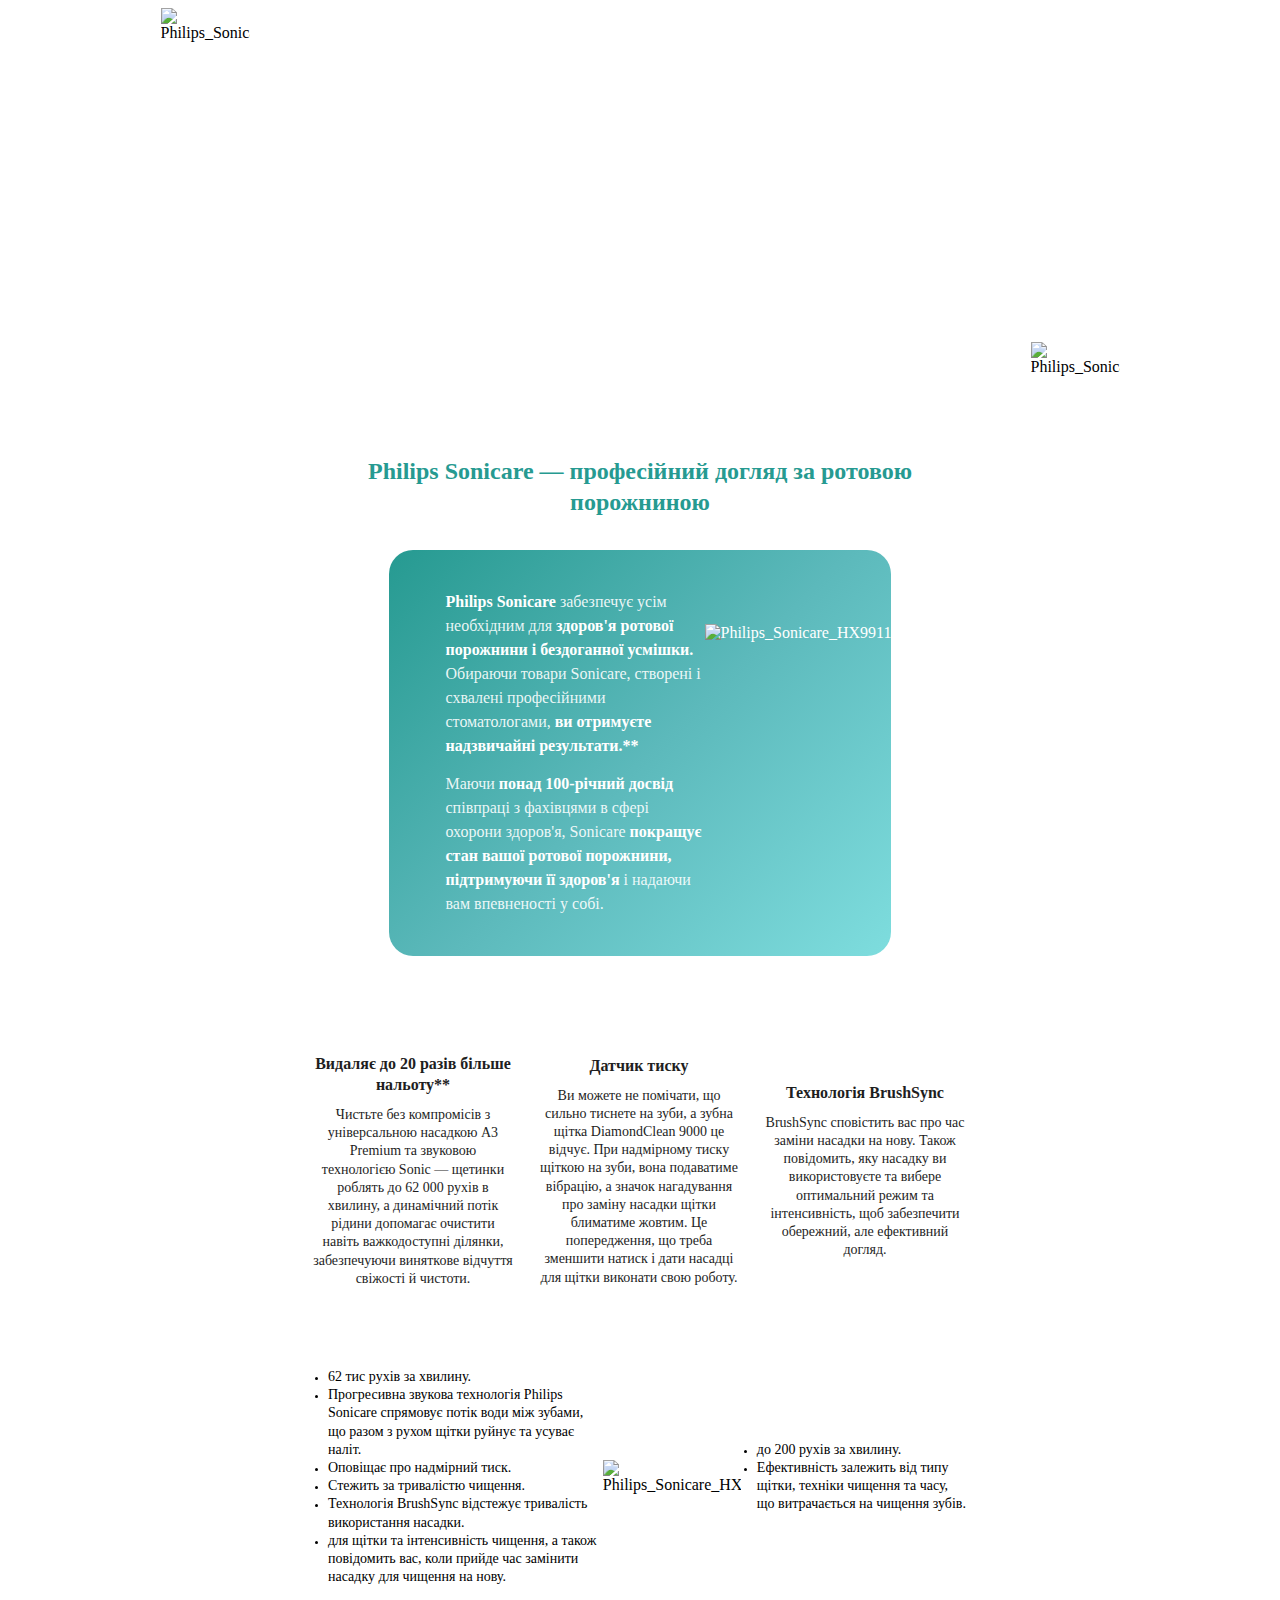
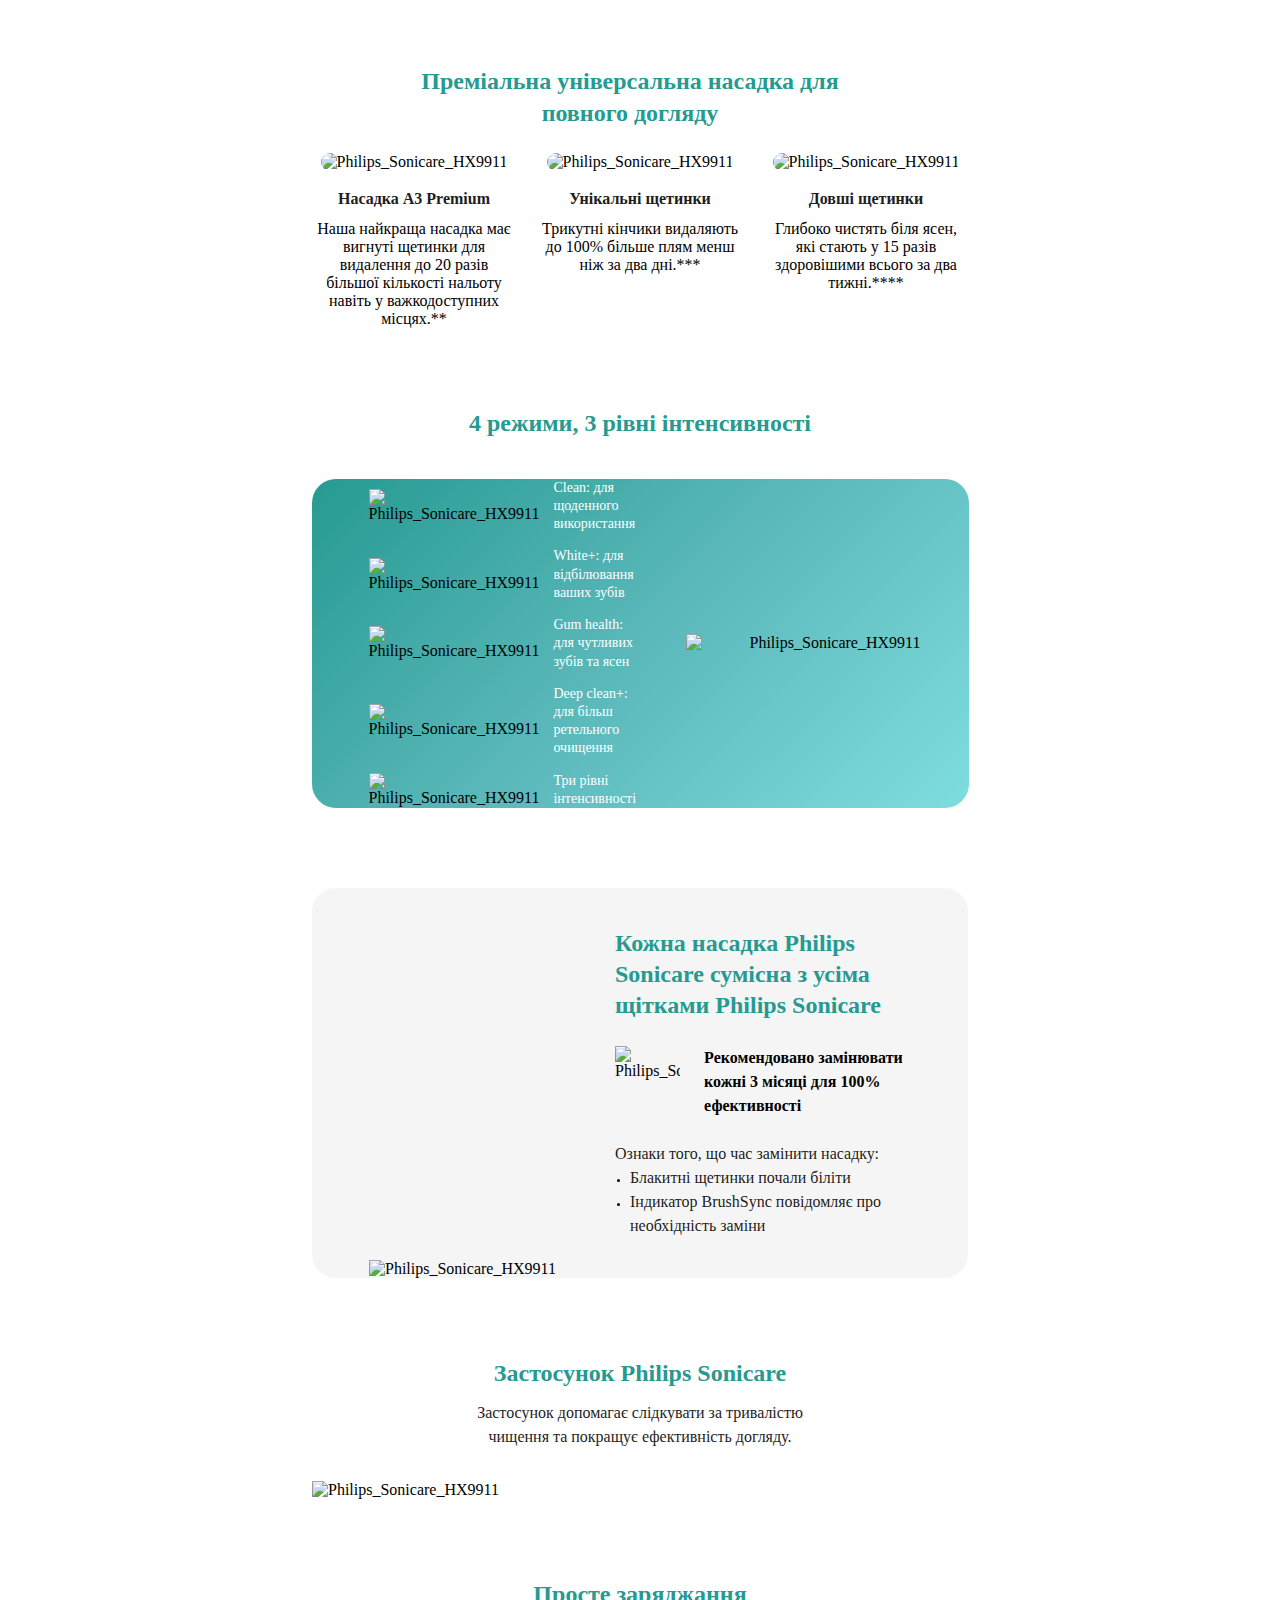
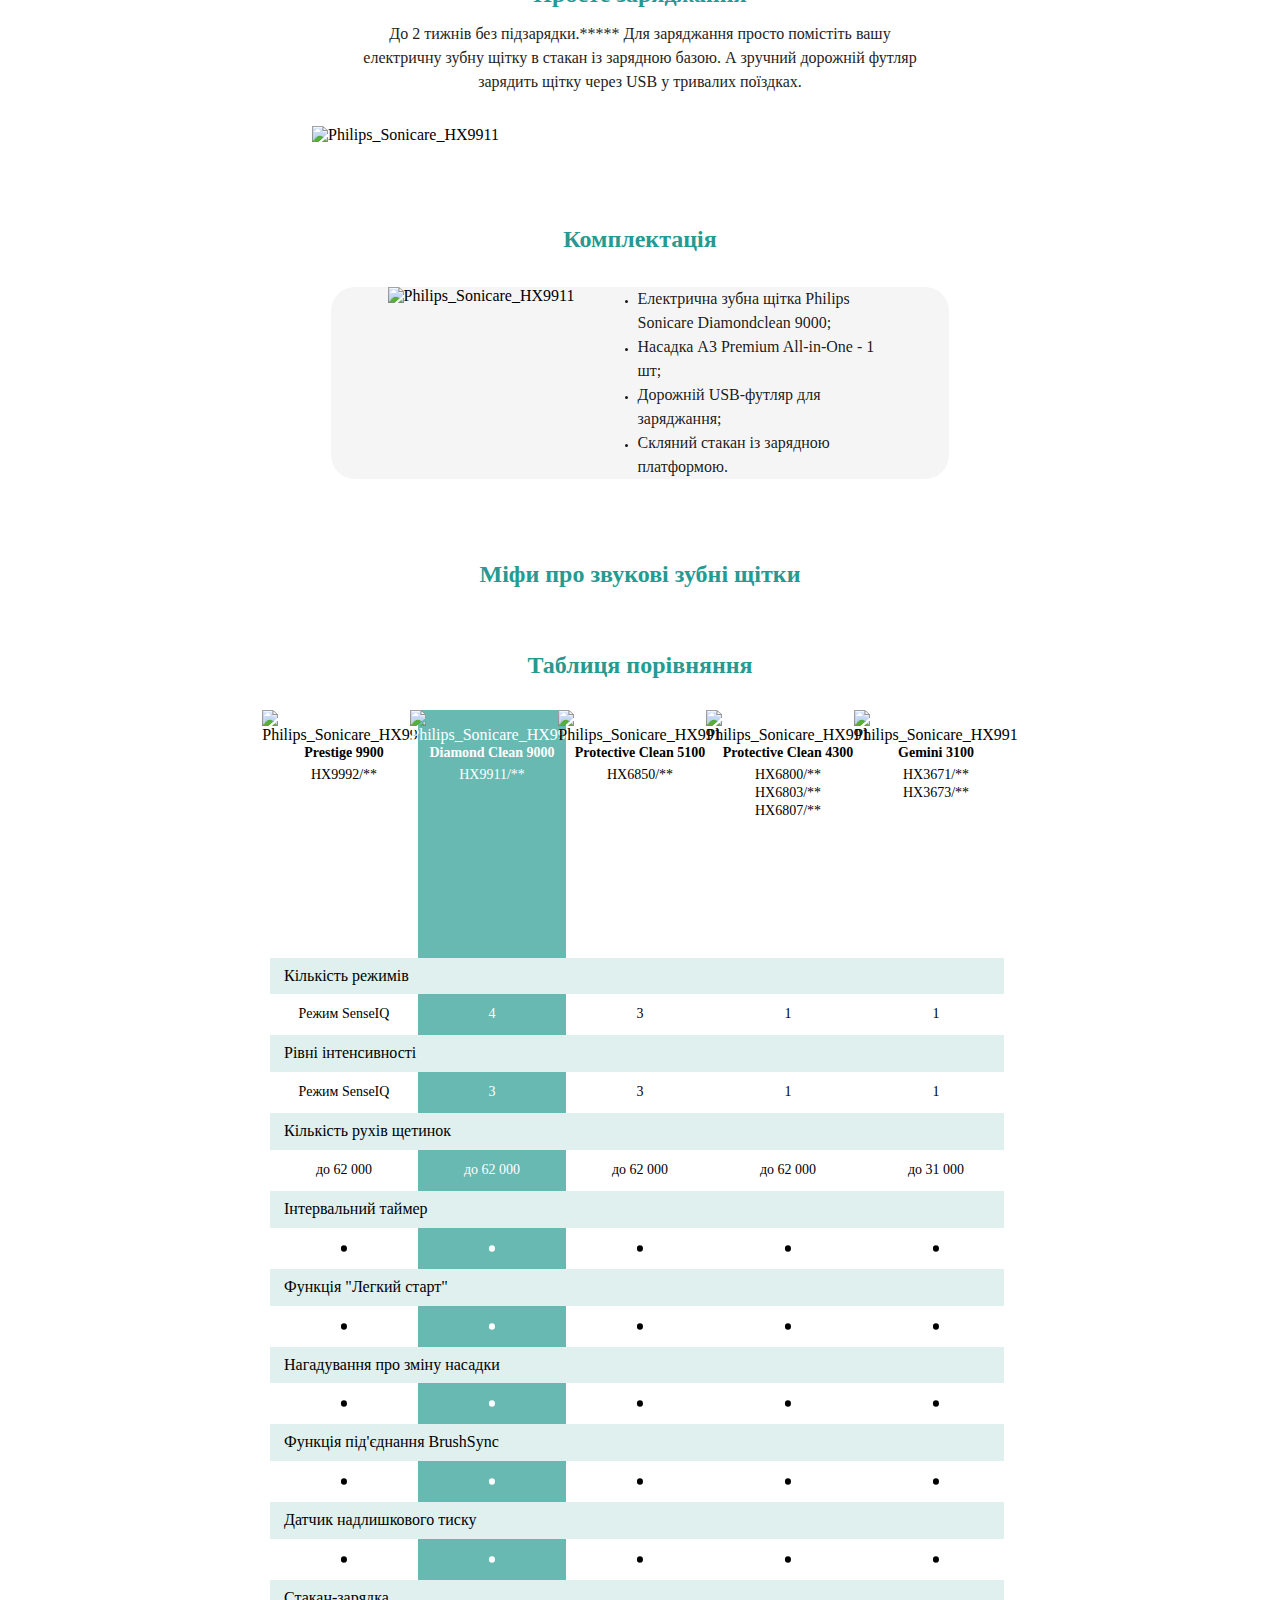
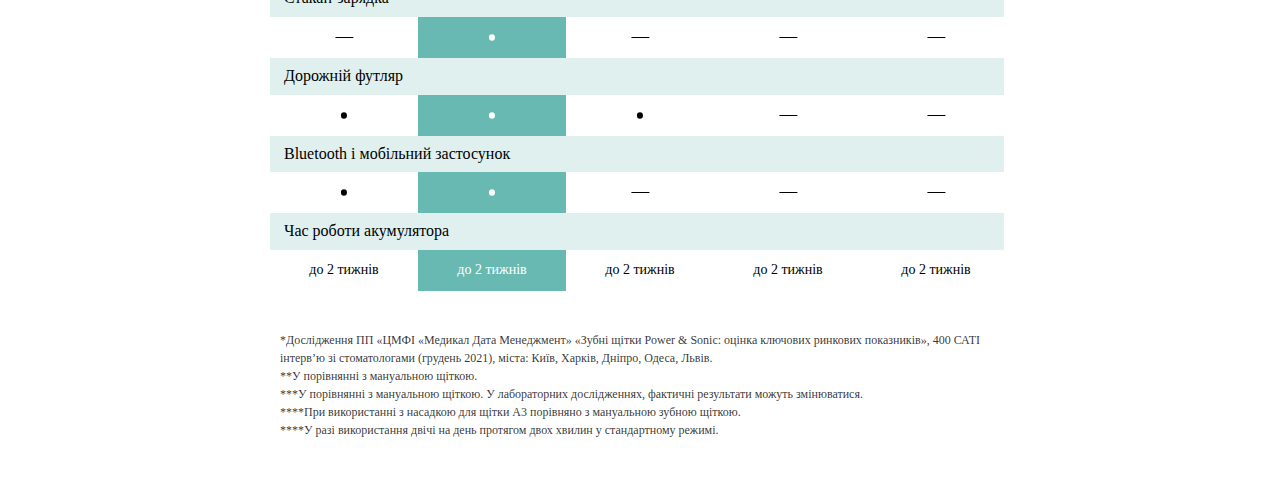
==== commit b5772b37: "tablet" ====
--- a/index.html
+++ b/index.html
@@ -11,22 +11,26 @@
 <body>
     <div class="sonicare__hx9911">
         <section class="hero">
-            <div class="hero__image">
-                <img class="hero__logo" src="https://i.citrus.world/uploads/Haber/Philips_Sonicare_HX9911/logo_1.svg"
-                    alt="Philips_Sonicare_HX9911_logo">
-            </div>
-            <div class="hero__main">
-                <h3 class="main__title">Видаляє до 20 разів більше нальоту*</h3>
-                <p class="main__description">Електрична звукова зубна щітка
-                    Philips Sonicare HX9911/17
-                    Diamond Clean 9000 </p>
-                <div class="hero__main__warranty">
-                    <img src="https://i.citrus.world/uploads/Haber/Philips_Sonicare_HX9911/logo_2.svg"
+            <div class="hero__container">
+                <div class="hero__image">
+                    <img class="hero__logo"
+                        src="https://i.citrus.world/uploads/Haber/Philips_Sonicare_HX9911/logo_philips.svg"
                         alt="Philips_Sonicare_HX9911_logo">
-                    <p class="upper__main__title">При реєстрації продукту на сайті виробника.</p>
-                    <img class="hero-number_one_logo"
-                        src="https://i.citrus.world/uploads/Haber/Philips_Sonicare_HX9911/hero-number_one_logo.png"
-                        alt="Philips_Sonicare_HX9911">
+                </div>
+                <div class="hero__main">
+                    <h3 class="main__title">Видаляє до 20 разів більше нальоту*</h3>
+                    <p class="main__description">Електрична звукова зубна щітка
+                        Philips Sonicare HX9911/17
+                        Diamond Clean 9000 </p>
+                    <div class="hero__main__warranty">
+                        <div class="hero_plus_one">
+                            <div class="green_logo white_logo"></div>
+                            <p class="upper__main__title">При реєстрації продукту на сайті виробника.</p>
+                        </div>
+                        <img class="hero_warranty"
+                            src="https://i.citrus.world/uploads/Haber/Philips_Sonicare_HX9911/recomendation.svg"
+                            alt="Philips_Sonicare_HX9911">
+                    </div>
                 </div>
             </div>
         </section>
@@ -34,30 +38,34 @@
             <h3 class="benefits__title green__title">Philips Sonicare — професійний догляд
                 за ротовою порожниною</h3>
             <div class="benefits__main__container">
-                <p class="green__description">Philips Sonicare <span class="span__green__description">забезпечує усім
-                        необхідним для</span>
-                    здоров'я ротової порожнини
-                    і бездоганної усмішки.
-                    <span class="span__green__description">Обираючи товари
-                        Sonicare, створені і схвалені професійними стоматологами, </span>ви отримуєте надзвичайні
-                    результати.**
-                </p>
-                <p class="green__description"><span class="span__green__description">Маючи</span> понад 100-річний
-                    досвід <span class="span__green__description">співпраці з фахівцями в сфері охорони
-                        здоров'я, Sonicare </span><span class="bold__green__description">покращує стан
-                        вашої ротової
-                        порожнини, підтримуючи її здоров'я</span><span class="span__green__description"> і надаючи вам
-                        впевненості
-                        у собі.</span></p>
+                <div class="description__container">
+                    <p class="green__description">Philips Sonicare <span class="span__green__description">забезпечує
+                            усім
+                            необхідним для</span>
+                        здоров'я ротової порожнини
+                        і бездоганної усмішки.
+                        <span class="span__green__description">Обираючи товари
+                            Sonicare, створені і схвалені професійними стоматологами, </span>ви отримуєте надзвичайні
+                        результати.**
+                    </p>
+                    <p class="green__description"><span class="span__green__description">Маючи</span> понад 100-річний
+                        досвід <span class="span__green__description">співпраці з фахівцями в сфері охорони
+                            здоров'я, Sonicare </span><span class="bold__green__description">покращує стан
+                            вашої ротової
+                            порожнини, підтримуючи її здоров'я</span><span class="span__green__description"> і надаючи
+                            вам
+                            впевненості
+                            у собі.</span></p>
+                </div>
                 <img class="benefits__image"
-                    src="https://i.citrus.world/uploads/Haber/Philips_Sonicare_HX9911/brush.webp"
+                    src="https://i.citrus.world/uploads/Haber/Philips_Sonicare_HX9911/proffesional.webp"
                     alt="Philips_Sonicare_HX9911">
             </div>
         </section>
         <section class="about">
             <div class="about__item">
                 <img class="about__image"
-                    src="https://i.citrus.world/uploads/Haber/Philips_Sonicare_HX9911/brush_1.webp" alt="">
+                    src="https://i.citrus.world/uploads/Haber/Philips_Sonicare_HX9911/about_1.webp" alt="">
                 <h3 class="about__title">Видаляє до 20 разів більше нальоту**</h3>
                 <p class="about__description">Чистьте без компромісів з універсальною насадкою A3 Premium та звуковою
                     технологією Sonic — щетинки
@@ -68,7 +76,7 @@
             </div>
             <div class="about__item">
                 <img class="about__image"
-                    src="https://i.citrus.world/uploads/Haber/Philips_Sonicare_HX9911/brush_2.webp" alt="">
+                    src="https://i.citrus.world/uploads/Haber/Philips_Sonicare_HX9911/about_2.webp" alt="">
                 <h3 class="about__title">Датчик тиску</h3>
                 <p class="about__description">Ви можете не помічати, що сильно тиснете на зуби, а зубна щітка
                     DiamondClean 9000 це відчує. При
@@ -79,7 +87,7 @@
             </div>
             <div class="about__item">
                 <img class="about__image"
-                    src="https://i.citrus.world/uploads/Haber/Philips_Sonicare_HX9911/brush_3.webp" alt="">
+                    src="https://i.citrus.world/uploads/Haber/Philips_Sonicare_HX9911/about_3.webp" alt="">
                 <h3 class="about__title">Технологія BrushSync</h3>
                 <p class="about__description">BrushSync сповістить вас про час заміни насадки на нову. Також повідомить,
                     яку насадку ви
@@ -115,7 +123,7 @@
                 </li>
             </ul>
             <img class="features__image"
-                src="https://i.citrus.world/uploads/Haber/Philips_Sonicare_HX9911/features_brush.webp?"
+                src="https://i.citrus.world/uploads/Haber/Philips_Sonicare_HX9911/features.webp"
                 alt="Philips_Sonicare_HX9911">
             <ul class="features__list">
                 <li class="features__item">
@@ -129,9 +137,9 @@
             </ul>
         </section>
         <section class="brush_head">
-            <h3 class="green__title">Преміальна універсальна насадка для повного догляду</h3>
-            <div><img class="brush_head__image"
-                    src="https://i.citrus.world/uploads/Haber/Philips_Sonicare_HX9911/brush_head_1.webp"
+            <h3 class="green__title brush__title">Преміальна універсальна насадка для повного догляду</h3>
+            <div class="brush_item"><img class="brush_head__image"
+                    src="https://i.citrus.world/uploads/Haber/Philips_Sonicare_HX9911/premium_1.webp"
                     alt="Philips_Sonicare_HX9911">
                 <h3 class="about__title">Насадка A3 Premium</h3>
                 <p class="about__descriptionabout__description">Наша найкраща насадка має вигнуті щетинки для видалення
@@ -139,15 +147,15 @@
                     у важкодоступних
                     місцях.**</p>
             </div>
-            <div><img class="brush_head__image"
-                    src="https://i.citrus.world/uploads/Haber/Philips_Sonicare_HX9911/brush_head_2.webp"
+            <div class="brush_item"><img class="brush_head__image"
+                    src="https://i.citrus.world/uploads/Haber/Philips_Sonicare_HX9911/premium_2.webp"
                     alt="Philips_Sonicare_HX9911">
                 <h3 class="about__title">Унікальні щетинки</h3>
                 <p class="about__descriptionabout__description">Трикутні кінчики видаляють до 100% більше плям менш ніж
                     за два дні.***</p>
             </div>
-            <div><img class="brush_head__image"
-                    src="https://i.citrus.world/uploads/Haber/Philips_Sonicare_HX9911/brush_head_3.webp"
+            <div class="brush_item"><img class="brush_head__image"
+                    src="https://i.citrus.world/uploads/Haber/Philips_Sonicare_HX9911/premium_3.webp"
                     alt="Philips_Sonicare_HX9911">
                 <h3 class="about__title">Довші щетинки</h3>
                 <p class="about__descriptionabout__description">Глибоко чистять біля ясен, які стають у 15 разів
@@ -163,8 +171,8 @@
                             alt="Philips_Sonicare_HX9911">
                         <p class="modes__item__description">Clean: для щоденного використання</p>
                     </li>
-                    <li class="modes__items"><img
-                            src="https://i.citrus.world/uploads/Haber/Philips_Sonicare_HX9911/icon_2.svg"
+                    <li class="modes__items">
+                        <img src="https://i.citrus.world/uploads/Haber/Philips_Sonicare_HX9911/icon_2.svg"
                             alt="Philips_Sonicare_HX9911">
                         <p class="modes__item__description">White+: для відбілювання ваших зубів</p>
                     </li>
@@ -184,34 +192,39 @@
                         <p class="modes__item__description">Три рівні інтенсивності</p>
                     </li>
                 </ul>
-                <img class="modes__image"
-                    src="https://i.citrus.world/uploads/Haber/Philips_Sonicare_HX9911/modes-brush.webp"
+                <img class="modes__image" src="https://i.citrus.world/uploads/Haber/Philips_Sonicare_HX9911/modes.webp"
                     alt="Philips_Sonicare_HX9911">
             </div>
         </section>
         <section class="compatible_heads">
             <div class="compatible_heads__container">
-                <h3 class="green__title">Кожна насадка Philips Sonicare сумісна з усіма щітками Philips Sonicare</h3>
-                <div class="compatible__logo__container"><img class="compatible_logo"
-                        src="https://i.citrus.world/uploads/Haber/Philips_Sonicare_HX9911/brush_head.svg"
-                        alt="Philips_Sonicare_HX9911">
-                    <p class="compatible__logo__description">Рекомендовано замінювати кожні 3 місяці
-                        для 100% ефективності</p>
-                </div>
-                <div>
-                    <p class="compatible_description">Ознаки того, що час замінити насадку:</p>
-                    <ul class="compatible_heads__list">
-                        <li class="compatible_heads__item">
-                            <p class="compatible_description">Блакитні щетинки почали біліти</p>
-                        </li>
-                        <li class="compatible_heads__item">
-                            <p class="compatible_description">Індикатор BrushSync повідомляє про необхідність заміни</p>
-                        </li>
-                    </ul>
+                <div class="compatible_description__container">
+                    <h3 class="green__title compatible_description__title">Кожна насадка Philips Sonicare сумісна з
+                        усіма
+                        щітками Philips Sonicare
+                    </h3>
+                    <div class="compatible__logo__container"><img class="compatible_logo"
+                            src="https://i.citrus.world/uploads/Haber/Philips_Sonicare_HX9911/compatible_logo.svg"
+                            alt="Philips_Sonicare_HX9911">
+                        <p class="compatible__logo__description">Рекомендовано замінювати кожні 3 місяці
+                            для 100% ефективності</p>
+                    </div>
+                    <div>
+                        <p class="compatible_description">Ознаки того, що час замінити насадку:</p>
+                        <ul class="compatible_heads__list">
+                            <li class="compatible_heads__item">
+                                <p class="compatible_description">Блакитні щетинки почали біліти</p>
+                            </li>
+                            <li class="compatible_heads__item">
+                                <p class="compatible_description">Індикатор BrushSync повідомляє про необхідність заміни
+                                </p>
+                            </li>
+                        </ul>
+                    </div>
                 </div>
 
                 <img class="compatible_image"
-                    src="https://i.citrus.world/uploads/Haber/Philips_Sonicare_HX9911/compatible.webp"
+                    src="https://i.citrus.world/uploads/Haber/Philips_Sonicare_HX9911/compatibles.webp"
                     alt="Philips_Sonicare_HX9911">
             </div>
         </section>
@@ -219,8 +232,7 @@
             <h3 class="application__title green__title">Застосунок Philips Sonicare</h3>
             <p class="application__description">Застосунок допомагає слідкувати за тривалістю чищення та покращує
                 ефективність догляду.</p>
-            <img class="application__image"
-                src="https://i.citrus.world/uploads/Haber/Philips_Sonicare_HX9911/application.webp"
+            <img class="application__image" src="https://i.citrus.world/uploads/Haber/Philips_Sonicare_HX9911/appl.webp"
                 alt="Philips_Sonicare_HX9911">
         </section>
         <section class="charge">
@@ -228,7 +240,7 @@
             <p class="charge__description">До 2 тижнів без підзарядки.***** Для заряджання просто помістіть вашу
                 електричну зубну щітку в стакан із зарядною базою.
                 А зручний дорожній футляр зарядить щітку через USB у тривалих поїздках.</p>
-            <img class="charge__image" src="https://i.citrus.world/uploads/Haber/Philips_Sonicare_HX9911/charge.webp"
+            <img class="charge__image" src="https://i.citrus.world/uploads/Haber/Philips_Sonicare_HX9911/charging.webp"
                 alt="Philips_Sonicare_HX9911">
         </section>
         <section class="equipment">
@@ -241,14 +253,312 @@
                     <li class="equipment__item">Скляний стакан із зарядною платформою.</li>
                 </ul>
                 <img class="equipment__image"
-                    src="https://i.citrus.world/uploads/Haber/Philips_Sonicare_HX9911/equipment.webp"
+                    src="https://i.citrus.world/uploads/Haber/Philips_Sonicare_HX9911/equip.webp"
                     alt="Philips_Sonicare_HX9911">
             </div>
         </section>
         <section class="myphs">
             <h3 class="green__title">Міфи про звукові зубні щітки</h3>
-            <img class="myphs__image" src="https://i.citrus.world/uploads/Haber/Philips_Sonicare_HX9911/myphs.webp"
+            <img class="myphs__image" src="https://i.citrus.world/uploads/Haber/Philips_Sonicare_HX9911/myph.webp"
                 alt="">
+        </section>
+        <section class="compare">
+            <h3 class="green__title compare_title">
+                Таблиця порівняння
+            </h3>
+            <div class="compare__container">
+                <div class="compare__items">
+                    <div class="compare__item"><img
+                            src="https://i.citrus.world/uploads/Haber/Philips_Sonicare_HX9911/compare_1.webp"
+                            alt="Philips_Sonicare_HX991">
+                        <p class="compare__item_title">Prestige 9900</p>
+                        <p class="compare__item_description">HX9992/**</p>
+                    </div>
+                    <div class="compare__item green_compare"><img
+                            src="https://i.citrus.world/uploads/Haber/Philips_Sonicare_HX9911/compare_2.webp"
+                            alt="Philips_Sonicare_HX991">
+                        <p class="compare__item_title">Diamond Clean 9000</p>
+                        <p class="compare__item_description">HX9911/**</p>
+                    </div>
+                    <div class="compare__item"><img
+                            src="https://i.citrus.world/uploads/Haber/Philips_Sonicare_HX9911/compare_3.webp"
+                            alt="Philips_Sonicare_HX991">
+                        <p class="compare__item_title">Protective Clean 5100</p>
+                        <p class="compare__item_description">HX6850/**</p>
+                    </div>
+                    <div class="compare__item"><img
+                            src="https://i.citrus.world/uploads/Haber/Philips_Sonicare_HX9911/compare_4.webp"
+                            alt="Philips_Sonicare_HX991">
+                        <p class="compare__item_title">Protective Clean 4300</p>
+                        <p class="compare__item_description">HX6800/**</p>
+                        <p class="compare__item_description">HX6803/**</p>
+                        <p class="compare__item_description">HX6807/**</p>
+                    </div>
+                    <div class="compare__item"><img
+                            src="https://i.citrus.world/uploads/Haber/Philips_Sonicare_HX9911/compare_5.webp"
+                            alt="Philips_Sonicare_HX991">
+                        <p class="compare__item_title">Gemini 3100</p>
+                        <p class="compare__item_description">HX3671/**</p>
+                        <p class="compare__item_description">HX3673/**</p>
+                    </div>
+                </div>
+                <p class="compare_green_subtitle">Кількість режимів</p>
+                <div class="compare__attribute">
+                    <div class="compare__attribute_item">
+                        <p class="compare__attribute_description">Режим SenseIQ</p>
+                    </div>
+                    <div class="compare__attribute_item green_compare">
+                        <p class="compare__attribute_description">4</p>
+                    </div>
+                    <div class="compare__attribute_item">
+                        <p class="compare__attribute_description">3</p>
+                    </div>
+                    <div class="compare__attribute_item">
+                        <p class="compare__attribute_description">1</p>
+                    </div>
+                    <div class="compare__attribute_item">
+                        <p class="compare__attribute_description">1</p>
+                    </div>
+                </div>
+                <p class="compare_green_subtitle">Рівні інтенсивності</p>
+                <div class="compare__attribute">
+                    <div class="compare__attribute_item">
+                        <p class="compare__attribute_description">Режим SenseIQ</p>
+                    </div>
+                    <div class="compare__attribute_item green_compare">
+                        <p class="compare__attribute_description">3</p>
+                    </div>
+                    <div class="compare__attribute_item">
+                        <p class="compare__attribute_description">3</p>
+                    </div>
+                    <div class="compare__attribute_item">
+                        <p class="compare__attribute_description">1</p>
+                    </div>
+                    <div class="compare__attribute_item">
+                        <p class="compare__attribute_description">1</p>
+                    </div>
+                </div>
+                <p class="compare_green_subtitle">Кількість рухів щетинок</p>
+                <div class="compare__attribute">
+                    <div class="compare__attribute_item">
+                        <p class="compare__attribute_description">до 62 000</p>
+                    </div>
+                    <div class="compare__attribute_item green_compare">
+                        <p class="compare__attribute_description">до 62 000</p>
+                    </div>
+                    <div class="compare__attribute_item">
+                        <p class="compare__attribute_description">до 62 000</p>
+                    </div>
+                    <div class="compare__attribute_item">
+                        <p class="compare__attribute_description">до 62 000</p>
+                    </div>
+                    <div class="compare__attribute_item">
+                        <p class="compare__attribute_description">до 31 000</p>
+                    </div>
+                </div>
+                <p class="compare_green_subtitle">Інтервальний таймер</p>
+                <div class="compare__attribute">
+                    <div class="compare__attribute_circle"><svg width="12" height="9" viewBox="0 0 12 9" fill="none"
+                            xmlns="http://www.w3.org/2000/svg">
+                            <ellipse cx="5.93359" cy="4.50613" rx="3" ry="3.27273" fill="black" />
+                        </svg></div>
+                    <div class="compare__attribute_circle green_compare"><svg width="12" height="9" viewBox="0 0 12 9"
+                            fill="none" xmlns="http://www.w3.org/2000/svg">
+                            <ellipse cx="5.93359" cy="4.50613" rx="3" ry="3.27273" fill="white" />
+                        </svg></div>
+                    <div class="compare__attribute_circle"><svg width="12" height="9" viewBox="0 0 12 9" fill="none"
+                            xmlns="http://www.w3.org/2000/svg">
+                            <ellipse cx="5.93359" cy="4.50613" rx="3" ry="3.27273" fill="black" />
+                        </svg></div>
+                    <div class="compare__attribute_circle"><svg width="12" height="9" viewBox="0 0 12 9" fill="none"
+                            xmlns="http://www.w3.org/2000/svg">
+                            <ellipse cx="5.93359" cy="4.50613" rx="3" ry="3.27273" fill="black" />
+                        </svg></div>
+                    <div class="compare__attribute_circle"><svg width="12" height="9" viewBox="0 0 12 9" fill="none"
+                            xmlns="http://www.w3.org/2000/svg">
+                            <ellipse cx="5.93359" cy="4.50613" rx="3" ry="3.27273" fill="black" />
+                        </svg></div>
+                </div>
+                <p class="compare_green_subtitle">Функція "Легкий старт"</p>
+                <div class="compare__attribute">
+                    <div class="compare__attribute_circle"><svg width="12" height="9" viewBox="0 0 12 9" fill="none"
+                            xmlns="http://www.w3.org/2000/svg">
+                            <ellipse cx="5.93359" cy="4.50613" rx="3" ry="3.27273" fill="black" />
+                        </svg></div>
+                    <div class="compare__attribute_circle green_compare"><svg width="12" height="9" viewBox="0 0 12 9"
+                            fill="none" xmlns="http://www.w3.org/2000/svg">
+                            <ellipse cx="5.93359" cy="4.50613" rx="3" ry="3.27273" fill="white" />
+                        </svg></div>
+                    <div class="compare__attribute_circle"><svg width="12" height="9" viewBox="0 0 12 9" fill="none"
+                            xmlns="http://www.w3.org/2000/svg">
+                            <ellipse cx="5.93359" cy="4.50613" rx="3" ry="3.27273" fill="black" />
+                        </svg></div>
+                    <div class="compare__attribute_circle"><svg width="12" height="9" viewBox="0 0 12 9" fill="none"
+                            xmlns="http://www.w3.org/2000/svg">
+                            <ellipse cx="5.93359" cy="4.50613" rx="3" ry="3.27273" fill="black" />
+                        </svg></div>
+                    <div class="compare__attribute_circle"><svg width="12" height="9" viewBox="0 0 12 9" fill="none"
+                            xmlns="http://www.w3.org/2000/svg">
+                            <ellipse cx="5.93359" cy="4.50613" rx="3" ry="3.27273" fill="black" />
+                        </svg></div>
+                </div>
+                <p class="compare_green_subtitle">Нагадування про зміну насадки</p>
+                <div class="compare__attribute">
+                    <div class="compare__attribute_circle"><svg width="12" height="9" viewBox="0 0 12 9" fill="none"
+                            xmlns="http://www.w3.org/2000/svg">
+                            <ellipse cx="5.93359" cy="4.50613" rx="3" ry="3.27273" fill="black" />
+                        </svg></div>
+                    <div class="compare__attribute_circle green_compare"><svg width="12" height="9" viewBox="0 0 12 9"
+                            fill="none" xmlns="http://www.w3.org/2000/svg">
+                            <ellipse cx="5.93359" cy="4.50613" rx="3" ry="3.27273" fill="white" />
+                        </svg></div>
+                    <div class="compare__attribute_circle"><svg width="12" height="9" viewBox="0 0 12 9" fill="none"
+                            xmlns="http://www.w3.org/2000/svg">
+                            <ellipse cx="5.93359" cy="4.50613" rx="3" ry="3.27273" fill="black" />
+                        </svg></div>
+                    <div class="compare__attribute_circle"><svg width="12" height="9" viewBox="0 0 12 9" fill="none"
+                            xmlns="http://www.w3.org/2000/svg">
+                            <ellipse cx="5.93359" cy="4.50613" rx="3" ry="3.27273" fill="black" />
+                        </svg></div>
+                    <div class="compare__attribute_circle"><svg width="12" height="9" viewBox="0 0 12 9" fill="none"
+                            xmlns="http://www.w3.org/2000/svg">
+                            <ellipse cx="5.93359" cy="4.50613" rx="3" ry="3.27273" fill="black" />
+                        </svg></div>
+                </div>
+                <p class="compare_green_subtitle">Функція під'єднання BrushSync</p>
+                <div class="compare__attribute">
+                    <div class="compare__attribute_circle"><svg width="12" height="9" viewBox="0 0 12 9" fill="none"
+                            xmlns="http://www.w3.org/2000/svg">
+                            <ellipse cx="5.93359" cy="4.50613" rx="3" ry="3.27273" fill="black" />
+                        </svg></div>
+                    <div class="compare__attribute_circle green_compare"><svg width="12" height="9" viewBox="0 0 12 9"
+                            fill="none" xmlns="http://www.w3.org/2000/svg">
+                            <ellipse cx="5.93359" cy="4.50613" rx="3" ry="3.27273" fill="white" />
+                        </svg></div>
+                    <div class="compare__attribute_circle"><svg width="12" height="9" viewBox="0 0 12 9" fill="none"
+                            xmlns="http://www.w3.org/2000/svg">
+                            <ellipse cx="5.93359" cy="4.50613" rx="3" ry="3.27273" fill="black" />
+                        </svg></div>
+                    <div class="compare__attribute_circle"><svg width="12" height="9" viewBox="0 0 12 9" fill="none"
+                            xmlns="http://www.w3.org/2000/svg">
+                            <ellipse cx="5.93359" cy="4.50613" rx="3" ry="3.27273" fill="black" />
+                        </svg></div>
+                    <div class="compare__attribute_circle"><svg width="12" height="9" viewBox="0 0 12 9" fill="none"
+                            xmlns="http://www.w3.org/2000/svg">
+                            <ellipse cx="5.93359" cy="4.50613" rx="3" ry="3.27273" fill="black" />
+                        </svg></div>
+                </div>
+                <p class="compare_green_subtitle">Датчик надлишкового тиску</p>
+                <div class="compare__attribute">
+                    <div class="compare__attribute_circle"><svg width="12" height="9" viewBox="0 0 12 9" fill="none"
+                            xmlns="http://www.w3.org/2000/svg">
+                            <ellipse cx="5.93359" cy="4.50613" rx="3" ry="3.27273" fill="black" />
+                        </svg></div>
+                    <div class="compare__attribute_circle green_compare"><svg width="12" height="9" viewBox="0 0 12 9"
+                            fill="none" xmlns="http://www.w3.org/2000/svg">
+                            <ellipse cx="5.93359" cy="4.50613" rx="3" ry="3.27273" fill="white" />
+                        </svg></div>
+                    <div class="compare__attribute_circle"><svg width="12" height="9" viewBox="0 0 12 9" fill="none"
+                            xmlns="http://www.w3.org/2000/svg">
+                            <ellipse cx="5.93359" cy="4.50613" rx="3" ry="3.27273" fill="black" />
+                        </svg></div>
+                    <div class="compare__attribute_circle"><svg width="12" height="9" viewBox="0 0 12 9" fill="none"
+                            xmlns="http://www.w3.org/2000/svg">
+                            <ellipse cx="5.93359" cy="4.50613" rx="3" ry="3.27273" fill="black" />
+                        </svg></div>
+                    <div class="compare__attribute_circle"><svg width="12" height="9" viewBox="0 0 12 9" fill="none"
+                            xmlns="http://www.w3.org/2000/svg">
+                            <ellipse cx="5.93359" cy="4.50613" rx="3" ry="3.27273" fill="black" />
+                        </svg></div>
+                </div>
+                <p class="compare_green_subtitle">Стакан-зарядка</p>
+                <div class="compare__attribute">
+                    <div class="compare__attribute_circle"><svg width="19" height="11" viewBox="0 0 19 11" fill="none"
+                            xmlns="http://www.w3.org/2000/svg">
+                            <rect width="18" height="1" transform="matrix(1 0 0 -1 0.400391 6.00586)" fill="black" />
+                        </svg></div>
+                    <div class="compare__attribute_circle green_compare"><svg width="12" height="9" viewBox="0 0 12 9"
+                            fill="none" xmlns="http://www.w3.org/2000/svg">
+                            <ellipse cx="5.93359" cy="4.50613" rx="3" ry="3.27273" fill="white" />
+                        </svg></div>
+                    <div class="compare__attribute_circle"><svg width="19" height="11" viewBox="0 0 19 11" fill="none"
+                            xmlns="http://www.w3.org/2000/svg">
+                            <rect width="18" height="1" transform="matrix(1 0 0 -1 0.400391 6.00586)" fill="black" />
+                        </svg></div>
+                    <div class="compare__attribute_circle"><svg width="19" height="11" viewBox="0 0 19 11" fill="none"
+                            xmlns="http://www.w3.org/2000/svg">
+                            <rect width="18" height="1" transform="matrix(1 0 0 -1 0.400391 6.00586)" fill="black" />
+                        </svg></div>
+                    <div class="compare__attribute_circle"><svg width="19" height="11" viewBox="0 0 19 11" fill="none"
+                            xmlns="http://www.w3.org/2000/svg">
+                            <rect width="18" height="1" transform="matrix(1 0 0 -1 0.400391 6.00586)" fill="black" />
+                        </svg></div>
+                </div>
+                <p class="compare_green_subtitle">Дорожній футляр</p>
+                <div class="compare__attribute">
+                    <div class="compare__attribute_circle"><svg width="12" height="9" viewBox="0 0 12 9" fill="none"
+                            xmlns="http://www.w3.org/2000/svg">
+                            <ellipse cx="5.93359" cy="4.50613" rx="3" ry="3.27273" fill="black" />
+                        </svg></div>
+                    <div class="compare__attribute_circle green_compare"><svg width="12" height="9" viewBox="0 0 12 9"
+                            fill="none" xmlns="http://www.w3.org/2000/svg">
+                            <ellipse cx="5.93359" cy="4.50613" rx="3" ry="3.27273" fill="white" />
+                        </svg></div>
+                    <div class="compare__attribute_circle"><svg width="12" height="9" viewBox="0 0 12 9" fill="none"
+                            xmlns="http://www.w3.org/2000/svg">
+                            <ellipse cx="5.93359" cy="4.50613" rx="3" ry="3.27273" fill="black" />
+                        </svg></div>
+                    <div class="compare__attribute_circle"><svg width="19" height="11" viewBox="0 0 19 11" fill="none"
+                            xmlns="http://www.w3.org/2000/svg">
+                            <rect width="18" height="1" transform="matrix(1 0 0 -1 0.400391 6.00586)" fill="black" />
+                        </svg></div>
+                    <div class="compare__attribute_circle"><svg width="19" height="11" viewBox="0 0 19 11" fill="none"
+                            xmlns="http://www.w3.org/2000/svg">
+                            <rect width="18" height="1" transform="matrix(1 0 0 -1 0.400391 6.00586)" fill="black" />
+                        </svg></div>
+                </div>
+                <p class="compare_green_subtitle">Bluetooth і мобільний застосунок</p>
+                <div class="compare__attribute">
+                    <div class="compare__attribute_circle"><svg width="12" height="9" viewBox="0 0 12 9" fill="none"
+                            xmlns="http://www.w3.org/2000/svg">
+                            <ellipse cx="5.93359" cy="4.50613" rx="3" ry="3.27273" fill="black" />
+                        </svg></div>
+                    <div class="compare__attribute_circle green_compare"><svg width="12" height="9" viewBox="0 0 12 9"
+                            fill="none" xmlns="http://www.w3.org/2000/svg">
+                            <ellipse cx="5.93359" cy="4.50613" rx="3" ry="3.27273" fill="white" />
+                        </svg></div>
+                    <div class="compare__attribute_circle"><svg width="19" height="11" viewBox="0 0 19 11" fill="none"
+                            xmlns="http://www.w3.org/2000/svg">
+                            <rect width="18" height="1" transform="matrix(1 0 0 -1 0.400391 6.00586)" fill="black" />
+                        </svg></div>
+                    <div class="compare__attribute_circle"><svg width="19" height="11" viewBox="0 0 19 11" fill="none"
+                            xmlns="http://www.w3.org/2000/svg">
+                            <rect width="18" height="1" transform="matrix(1 0 0 -1 0.400391 6.00586)" fill="black" />
+                        </svg></div>
+                    <div class="compare__attribute_circle"><svg width="19" height="11" viewBox="0 0 19 11" fill="none"
+                            xmlns="http://www.w3.org/2000/svg">
+                            <rect width="18" height="1" transform="matrix(1 0 0 -1 0.400391 6.00586)" fill="black" />
+                        </svg></div>
+                </div>
+                <p class="compare_green_subtitle">Час роботи акумулятора</p>
+                <div class="compare__attribute">
+                    <div class="compare__attribute_item">
+                        <p class="compare__attribute_description">до 2 тижнів</p>
+                    </div>
+                    <div class="compare__attribute_item green_compare">
+                        <p class="compare__attribute_description">до 2 тижнів</p>
+                    </div>
+                    <div class="compare__attribute_item">
+                        <p class="compare__attribute_description">до 2 тижнів</p>
+                    </div>
+                    <div class="compare__attribute_item">
+                        <p class="compare__attribute_description">до 2 тижнів</p>
+                    </div>
+                    <div class="compare__attribute_item">
+                        <p class="compare__attribute_description">до 2 тижнів</p>
+                    </div>
+                </div>
+            </div>
         </section>
         <section class="footer">
             <p class="comments">*Дослідження ПП «ЦМФІ «Медикал Дата Менеджмент» «Зубні щітки Power & Sonic: оцінка
--- a/style.css
+++ b/style.css
@@ -1,6 +1,19 @@
 .product__description.base-padding {
   padding: 0;
   border-radius: 0px;
+}
+.sonicare__hx9911 .visually-hidden {
+  position: absolute;
+  width: 1px;
+  height: 1px;
+  margin: -1px;
+  border: 0;
+  padding: 0;
+
+  white-space: nowrap;
+  clip-path: inset(100%);
+  clip: rect(0 0 0 0);
+  overflow: hidden;
 }
 
 .sonicare__hx9911 img {
@@ -133,7 +146,7 @@
   color: rgba(0, 0, 0, 0.8);
 }
 .sonicare__hx9911 .hero {
-  max-width: 360px;
+  max-width: 425px;
   margin: 0 auto;
 }
 .sonicare__hx9911 .hero__image {
@@ -141,15 +154,12 @@
   background-repeat: no-repeat;
   background-position: center;
   background-size: cover;
-  background-image: url("https://i.citrus.world/uploads/Haber/Philips_Sonicare_HX9911/hero-background.webp");
+  background-image: url("https://i.citrus.world/uploads/Haber/Philips_Sonicare_HX9911/hero-bg.webp");
 }
 
 .sonicare__hx9911 .hero__logo {
+  width: 20%;
   margin-left: 16px;
-}
-
-.sonicare__hx9911 .hero-number_one_logo {
-  width: 28%;
 }
 
 .sonicare__hx9911 .hero__main {
@@ -168,10 +178,29 @@
   justify-content: space-around;
 }
 
+.sonicare__hx9911 .white_logo {
+  width: 57px;
+  height: 67px;
+  background-image: url("https://i.citrus.world/uploads/Haber/Philips_Sonicare_HX9911/white_warranty.svg");
+  background-repeat: no-repeat;
+  background-position: center;
+  background-size: cover;
+}
+
+.sonicare__hx9911 .hero_warranty {
+  max-width: 89px;
+}
+
+.sonicare__hx9911 .hero_plus_one {
+  display: flex;
+  flex-direction: row;
+  align-items: flex-end;
+  gap: 14px;
+}
 .sonicare__hx9911 .benefits {
   margin: 0 auto;
   padding: 40px 16px;
-  max-width: 360px;
+  max-width: 425px;
   display: flex;
   flex-direction: column;
   align-items: center;
@@ -201,9 +230,10 @@
 .sonicare__hx9911 .about {
   margin: 0 auto;
   padding: 40px 16px;
-  max-width: 360px;
-  display: flex;
-  flex-direction: column;
+  max-width: 425px;
+  display: flex;
+  flex-direction: column;
+  align-items: center;
   gap: 24px;
 }
 
@@ -224,7 +254,7 @@
 .sonicare__hx9911 .features {
   margin: 0 auto;
   padding: 40px 16px;
-  max-width: 360px;
+  max-width: 425px;
   display: flex;
   flex-direction: column;
   align-items: center;
@@ -250,7 +280,7 @@
 .sonicare__hx9911 .brush_head {
   margin: 0 auto;
   padding: 40px 16px;
-  max-width: 360px;
+  max-width: 425px;
   display: flex;
   flex-direction: column;
   align-items: center;
@@ -267,7 +297,7 @@
 .sonicare__hx9911 .modes {
   margin: 0 auto;
   padding: 40px 16px;
-  max-width: 360px;
+  max-width: 425px;
   display: flex;
   flex-direction: column;
   text-align: center;
@@ -317,7 +347,7 @@
 .sonicare__hx9911 .compatible_heads {
   margin: 0 auto;
   padding: 40px 16px;
-  max-width: 360px;
+  max-width: 425px;
   display: flex;
   flex-direction: column;
   align-items: center;
@@ -370,7 +400,7 @@
 }
 
 .sonicare__hx9911 .application {
-  max-width: 360px;
+  max-width: 425px;
   margin: 0 auto;
   padding: 40px 16px;
   display: flex;
@@ -398,7 +428,7 @@
 }
 
 .sonicare__hx9911 .charge {
-  max-width: 360px;
+  max-width: 425px;
   margin: 0 auto;
   padding: 40px 16px;
   display: flex;
@@ -426,7 +456,7 @@
 }
 
 .sonicare__hx9911 .equipment {
-  max-width: 360px;
+  max-width: 425px;
   margin: 0 auto;
   padding: 40px 16px;
   display: flex;
@@ -468,7 +498,7 @@
   align-items: center;
   gap: 32px;
   padding: 40px 0 0 0;
-  max-width: 360px;
+  max-width: 425px;
   margin: 0 auto;
 }
 
@@ -478,5 +508,528 @@
 
 .sonicare__hx9911 .footer {
   padding: 40px 32px;
-  max-width: 360px;
-}
+  max-width: 425px;
+  margin: 0 auto;
+}
+
+@media (min-width: 768px) {
+  .sonicare__hx9911 .hero {
+    min-width: 720px;
+    max-width: 1023px;
+  }
+
+  .sonicare__hx9911 .hero__container {
+    padding: 0 32px;
+    min-width: 656px;
+    height: 408px;
+    background-repeat: no-repeat;
+    background-position: center;
+    background-size: cover;
+    background-image: url("https://i.citrus.world/uploads/Haber/Philips_Sonicare_HX9911/hero-bg.webp");
+  }
+  .sonicare__hx9911 .hero__image {
+    background: transparent;
+    height: auto;
+    margin-bottom: 28px;
+  }
+
+  .sonicare__hx9911 .white_logo {
+    width: 0px;
+    height: 0px;
+    background: transparent;
+  }
+
+  .sonicare__hx9911 .green_logo {
+    width: 57px;
+    height: 67px;
+    background-image: url("https://i.citrus.world/uploads/Haber/Philips_Sonicare_HX9911/green_warranty.svg");
+    background-repeat: no-repeat;
+    background-position: center;
+    background-size: cover;
+  }
+
+  .sonicare__hx9911 .hero__logo {
+    max-width: 89px;
+    margin-left: 0px;
+  }
+
+  .sonicare__hx9911 .hero__main {
+    padding: 0;
+    background: transparent;
+    display: flex;
+    flex-direction: column;
+    gap: 14px;
+    text-align: left;
+  }
+
+  .sonicare__hx9911 .main__title {
+    max-width: 316px;
+    text-shadow: none;
+  }
+
+  .sonicare__hx9911 .main__description {
+    max-width: 275px;
+  }
+
+  .sonicare__hx9911 .upper__main__title {
+    max-width: 154px;
+  }
+
+  .sonicare__hx9911 .hero__main__warranty {
+    display: flex;
+    flex-direction: row;
+    gap: 14px;
+    align-items: flex-end;
+    justify-content: space-between;
+  }
+
+  .sonicare__hx9911 .hero_plus_one {
+    display: flex;
+    flex-direction: row;
+    align-items: flex-end;
+    gap: 14px;
+  }
+
+  .sonicare__hx9911 .benefits {
+    margin: 0 auto;
+    padding: 40px 32px;
+    max-width: 656px;
+    display: flex;
+    flex-direction: column;
+    align-items: center;
+  }
+
+  .sonicare__hx9911 .benefits__main__container {
+    border-radius: 24px;
+    max-width: 656px;
+    padding: 40px 0px 40px 57px;
+    color: #fff;
+    background: linear-gradient(
+      135deg,
+      #269a91 0%,
+      #5cb9bb 51.04%,
+      #7eddde 100%
+    );
+    display: flex;
+    flex-direction: row;
+    align-items: center;
+  }
+  .sonicare__hx9911 .description__container {
+    max-width: 259px;
+    display: flex;
+    flex-direction: column;
+    gap: 14px;
+  }
+  .sonicare__hx9911 .benefits__title {
+    text-align: center;
+    margin-bottom: 32px;
+  }
+
+  .sonicare__hx9911 .green__title {
+    max-width: 584px;
+  }
+
+  .sonicare__hx9911 .benefits__image {
+    width: 100%;
+    height: 259px;
+  }
+
+  .sonicare__hx9911 .benefits__main__container p {
+    margin: 0;
+  }
+
+  .sonicare__hx9911 .about {
+    margin: 0 auto;
+    padding: 40px 32px;
+    max-width: 656px;
+    display: flex;
+    flex-direction: row;
+    gap: 24px;
+  }
+
+  .sonicare__hx9911 .about__item {
+    max-width: 202px;
+    display: flex;
+    flex-direction: column;
+    align-items: center;
+    text-align: center;
+  }
+
+  .sonicare__hx9911 .about__image {
+    border-radius: 140px;
+    width: 62%;
+  }
+
+  .sonicare__hx9911 .features {
+    margin: 0 auto;
+    padding: 40px 32px;
+    max-width: 656px;
+    display: flex;
+    flex-direction: row;
+    align-items: center;
+  }
+
+  .sonicare__hx9911 .features__list {
+    max-width: 328px;
+    margin: 0 0 0 16px;
+  }
+
+  .sonicare__hx9911 .features__image {
+    max-width: 138px;
+  }
+
+  .sonicare__hx9911 .brush_head {
+    margin: 0 auto;
+    padding: 40px 32px;
+    max-width: 656px;
+    display: flex;
+    flex-direction: row;
+    flex-wrap: wrap;
+    justify-content: center;
+    align-items: baseline;
+    gap: 24px;
+  }
+
+  .sonicare__hx9911 .brush__title {
+    max-width: 422px;
+    margin-right: 20px;
+  }
+  .sonicare__hx9911 .brush_item {
+    max-width: 202px;
+  }
+
+  .sonicare__hx9911 .brush_head__image {
+    border-radius: 140px;
+    width: 62%;
+    margin-bottom: 18px;
+  }
+
+  .sonicare__hx9911 .modes {
+    margin: 0 auto;
+    padding: 40px 0px;
+    max-width: 656px;
+    display: flex;
+    flex-direction: column;
+    text-align: center;
+    gap: 40px;
+    align-items: center;
+  }
+
+  .sonicare__hx9911 .modes__container {
+    border-radius: 24px;
+    padding: 0px 0px 0px 57px;
+    min-width: 600px;
+    display: flex;
+    flex-direction: row;
+    justify-content: space-between;
+    gap: 32px;
+    align-items: center;
+    background: linear-gradient(
+      135deg,
+      #269a91 0%,
+      #5cb9bb 51.04%,
+      #7eddde 100%
+    );
+  }
+
+  .sonicare__hx9911 .modes__list {
+    display: flex;
+    flex-direction: column;
+    align-items: flex-start;
+    list-style-type: none;
+    margin: 0;
+    max-width: 265px;
+    gap: 14px;
+  }
+
+  .sonicare__hx9911 .modes__items {
+    display: flex;
+    flex-direction: row;
+    align-items: center;
+    text-align: left;
+    gap: 14px;
+  }
+
+  .sonicare__hx9911 .modes__item__description {
+    font-weight: 500;
+    font-size: 14px;
+    line-height: 130%;
+    color: #fff;
+  }
+
+  .sonicare__hx9911 .modes__image {
+    max-width: 283px;
+  }
+
+  .sonicare__hx9911 .compatible_heads {
+    margin: 0 auto;
+    padding: 40px 0px;
+    max-width: 656px;
+    display: flex;
+    align-items: center;
+    gap: 24px;
+  }
+
+  .sonicare__hx9911 .compatible_heads__container {
+    max-width: 600px;
+    margin: 0 auto;
+    display: flex;
+    flex-direction: row-reverse;
+    align-items: flex-end;
+    gap: 32px;
+    padding: 40px 57px 0px 57px;
+    border-radius: 24px;
+    background: #f5f5f5;
+  }
+
+  .sonicare__hx9911 .compatible__logo__container {
+    display: flex;
+    flex-direction: row;
+    gap: 24px;
+    align-items: flex-start;
+    max-width: 296px;
+  }
+
+  .sonicare__hx9911 .compatible__logo__description {
+    font-weight: 600;
+    font-size: 16px;
+    line-height: 150%;
+    color: #000;
+  }
+
+  .sonicare__hx9911 .compatible_logo {
+    width: 22%;
+  }
+
+  .sonicare__hx9911 .compatible_heads__list {
+    margin: 0 0 0 15px;
+    max-width: 296px;
+  }
+
+  .sonicare__hx9911 .compatible_description__container {
+    display: flex;
+    flex-direction: column;
+    gap: 24px;
+    align-items: center;
+    padding-bottom: 40px;
+  }
+
+  .sonicare__hx9911 .compatible_description__title {
+    text-align: left;
+  }
+
+  .sonicare__hx9911 .compatible_description {
+    font-weight: 400;
+    font-size: 16px;
+    line-height: 150%;
+    color: rgba(0, 0, 0, 0.9);
+  }
+  .sonicare__hx9911 .compatible_image {
+    min-width: 203px;
+  }
+
+  .sonicare__hx9911 .application {
+    max-width: 656px;
+    margin: 0 auto;
+    padding: 40px 0px;
+    display: flex;
+    flex-direction: column;
+    align-items: center;
+  }
+
+  .sonicare__hx9911 .application__title {
+    margin-bottom: 12px;
+  }
+
+  .sonicare__hx9911 .application__description {
+    max-width: 382px;
+    margin-bottom: 32px;
+    font-family: var(--font-family);
+    font-weight: 400;
+    font-size: 16px;
+    line-height: 150%;
+    text-align: center;
+    color: #1e1e1e;
+  }
+
+  .sonicare__hx9911 .application__image {
+    width: 100%;
+  }
+
+  .sonicare__hx9911 .charge {
+    max-width: 656px;
+    margin: 0 auto;
+    padding: 40px 0px;
+    display: flex;
+    flex-direction: column;
+    align-items: center;
+  }
+
+  .sonicare__hx9911 .charge__title {
+    margin-bottom: 12px;
+  }
+
+  .sonicare__hx9911 .charge__description {
+    max-width: 558px;
+    margin-bottom: 32px;
+    font-family: var(--font-family);
+    font-weight: 400;
+    font-size: 16px;
+    line-height: 150%;
+    text-align: center;
+    color: #1e1e1e;
+  }
+
+  .sonicare__hx9911 .charge__image {
+    width: 100%;
+  }
+
+  .sonicare__hx9911 .equipment {
+    max-width: 656px;
+    margin: 0 auto;
+    padding: 40px 0px;
+    display: flex;
+    flex-direction: column;
+    gap: 32px;
+    align-items: center;
+  }
+
+  .sonicare__hx9911 .equipment__container {
+    max-width: 600px;
+    border-radius: 24px;
+    padding: 0 57px;
+    background: #f5f5f5;
+    display: flex;
+    flex-direction: row-reverse;
+    gap: 32px;
+  }
+
+  .sonicare__hx9911 .equipment__list {
+    display: flex;
+    flex-direction: column;
+    justify-content: center;
+    max-width: 270px;
+    margin: 0 0 0 16px;
+  }
+
+  .sonicare__hx9911 .equipment__item {
+    font-family: var(--font-family);
+    font-weight: 400;
+    font-size: 16px;
+    line-height: 150%;
+    color: rgba(0, 0, 0, 0.9);
+  }
+
+  .sonicare__hx9911 .equipment__image {
+    max-width: 202px;
+  }
+
+  .sonicare__hx9911 .myphs {
+    display: flex;
+    flex-direction: column;
+    align-items: center;
+    gap: 32px;
+    padding: 40px 0 0 0;
+    max-width: 720px;
+    margin: 0 auto;
+  }
+
+  .sonicare__hx9911 .myphs__image {
+    max-width: 720px;
+  }
+
+  .sonicare__hx9911 .footer {
+    padding: 40px 32px;
+    max-width: 720px;
+    margin: 0 auto;
+  }
+
+  .sonicare__hx9911 .compare {
+    padding-top: 28px;
+    margin: 0 auto;
+    max-width: 720px;
+    display: flex;
+    flex-direction: column;
+    align-items: center;
+  }
+
+  .sonicare__hx9911 .compare_title {
+    margin-bottom: 28px;
+  }
+
+  .sonicare__hx9911 .compare_green_subtitle {
+    width: 706px;
+    background: #dff0ef;
+    padding: 8px 14px;
+    font-family: var(--font-family);
+    font-weight: 500;
+    font-size: 16px;
+    line-height: 130%;
+    color: #000;
+  }
+
+  .sonicare__hx9911 .compare__items {
+    display: flex;
+    flex-direction: row;
+  }
+  .sonicare__hx9911 .compare__item {
+    padding: 0px 2px 14px 2px;
+    width: 144px;
+    height: 234px;
+    display: flex;
+    flex-direction: column;
+    align-items: center;
+  }
+  .sonicare__hx9911 .compare__item_description {
+    font-family: var(--font-family);
+    font-weight: 400;
+    font-size: 14px;
+    line-height: 130%;
+    text-align: center;
+    color: inherit;
+  }
+
+  .sonicare__hx9911 .compare__item_title {
+    font-family: var(--font-family);
+    font-weight: 700;
+    font-size: 14px;
+    line-height: 130%;
+    text-align: center;
+    color: inherit;
+    margin-bottom: 4px;
+  }
+
+  .sonicare__hx9911 .green_compare {
+    background: #68b9b2;
+    color: #fff;
+  }
+
+  .sonicare__hx9911 .compare__attribute {
+    display: flex;
+    flex-direction: row;
+  }
+
+  .sonicare__hx9911 .compare__attribute_item {
+    height: 41px;
+    width: 148px;
+    display: flex;
+    justify-content: center;
+    align-items: center;
+  }
+
+  .sonicare__hx9911 .compare__attribute_circle {
+    height: 41px;
+    width: 148px;
+    display: flex;
+    justify-content: center;
+    align-items: center;
+  }
+  .sonicare__hx9911 .compare__attribute_description {
+    font-family: var(--font-family);
+    font-weight: 400;
+    font-size: 14px;
+    line-height: 120%;
+    text-align: center;
+    color: inherit;
+  }
+}
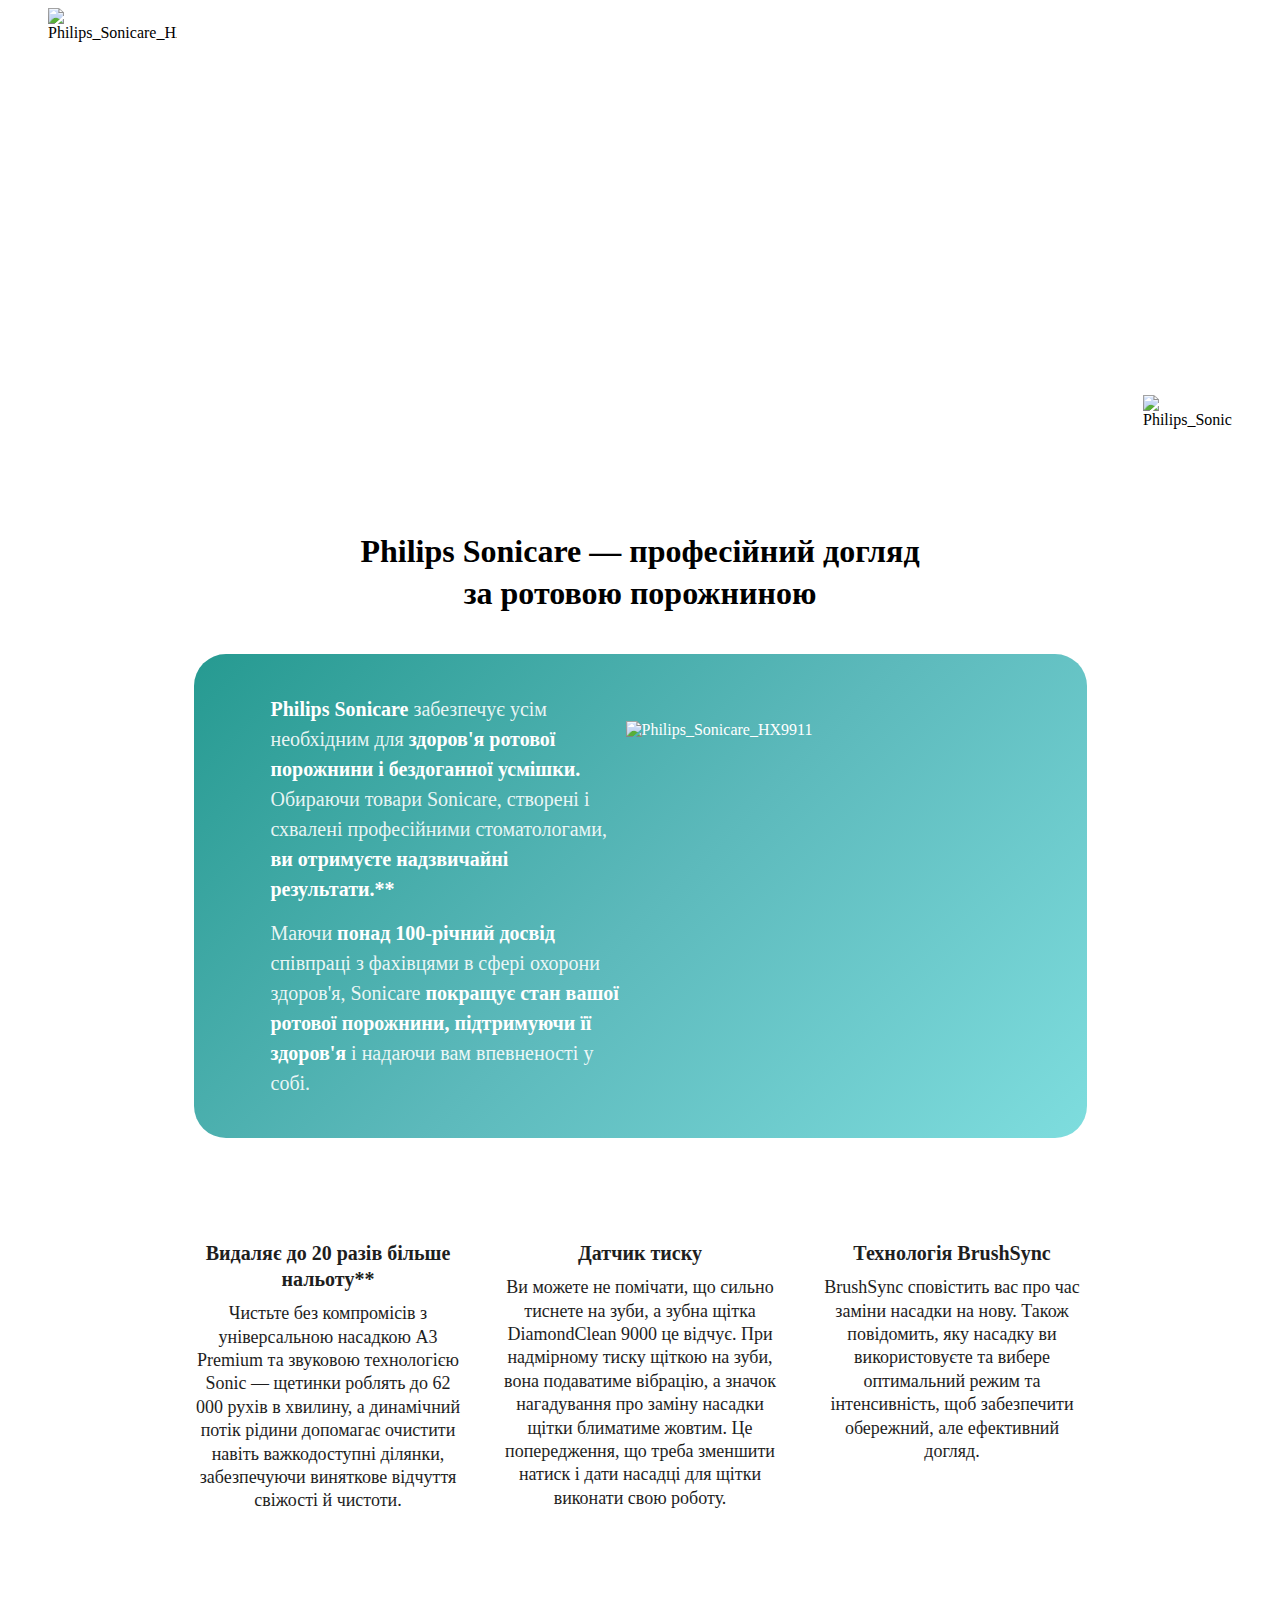
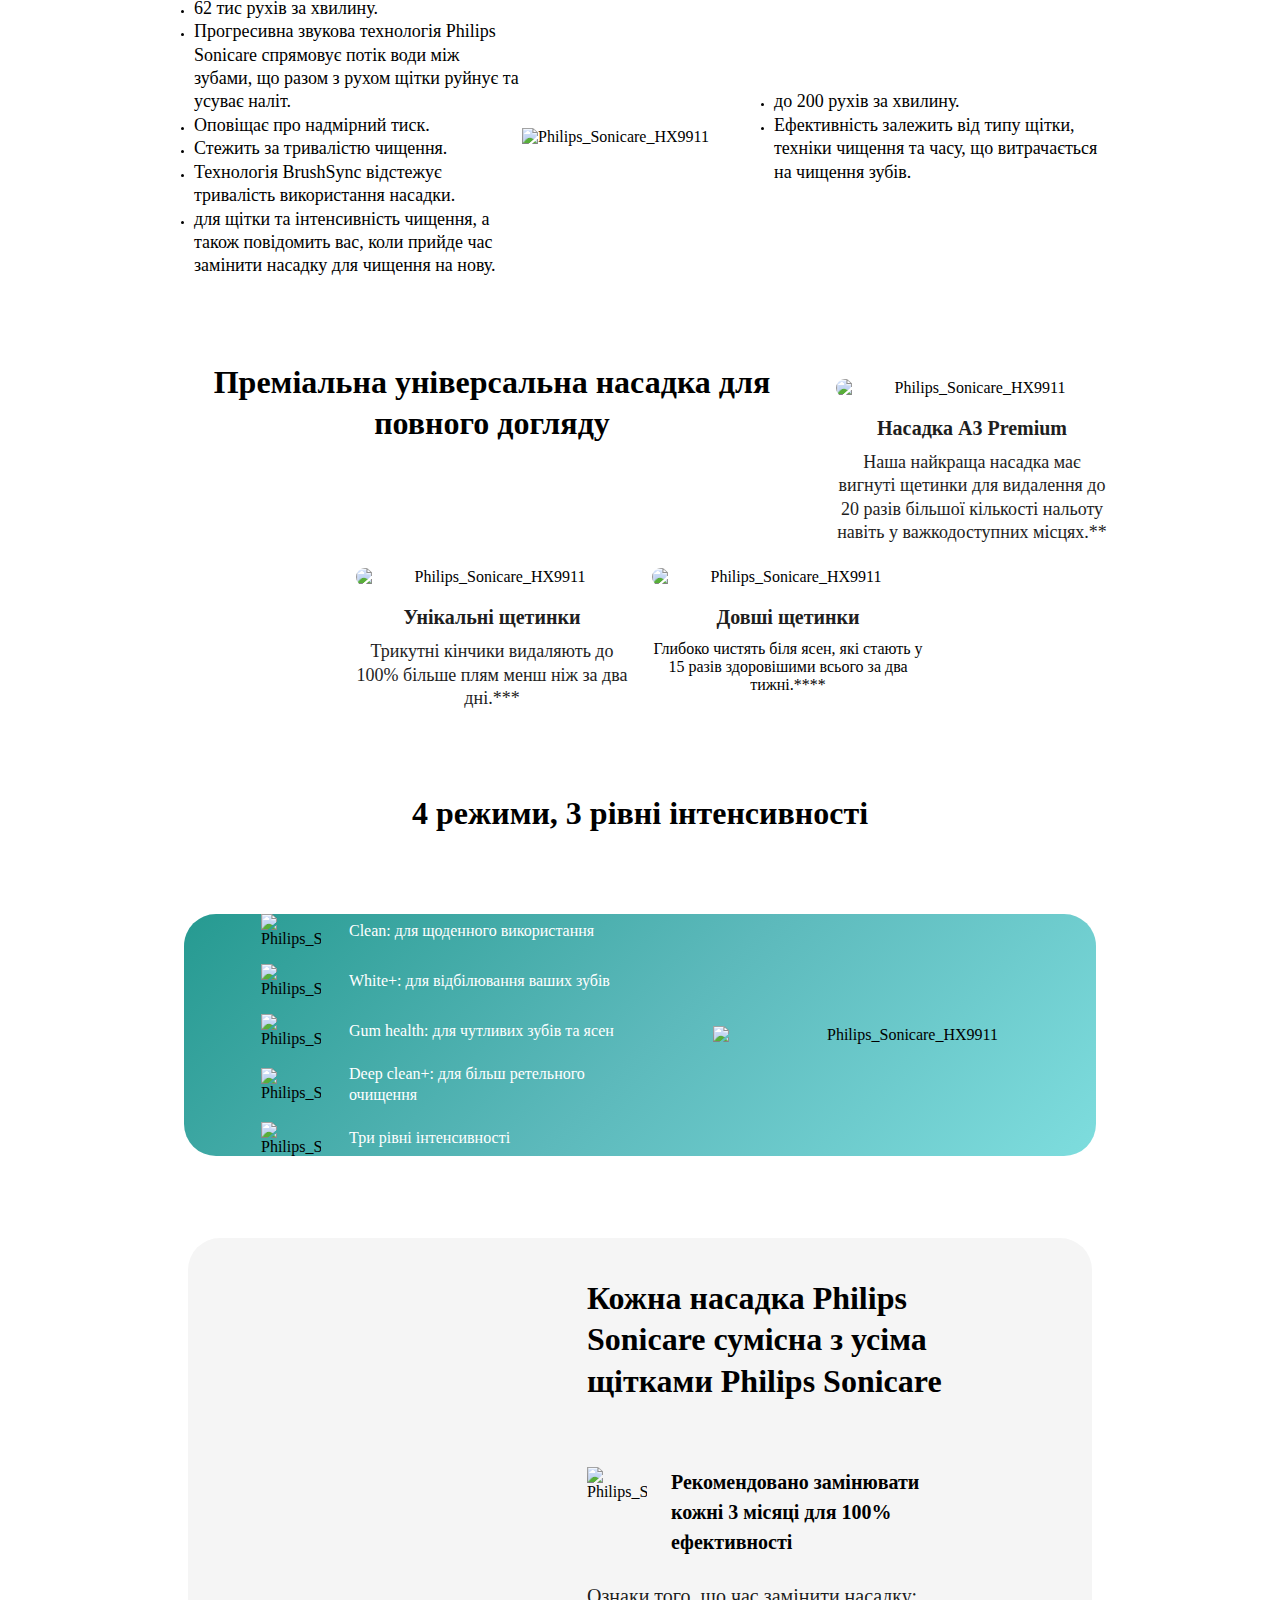
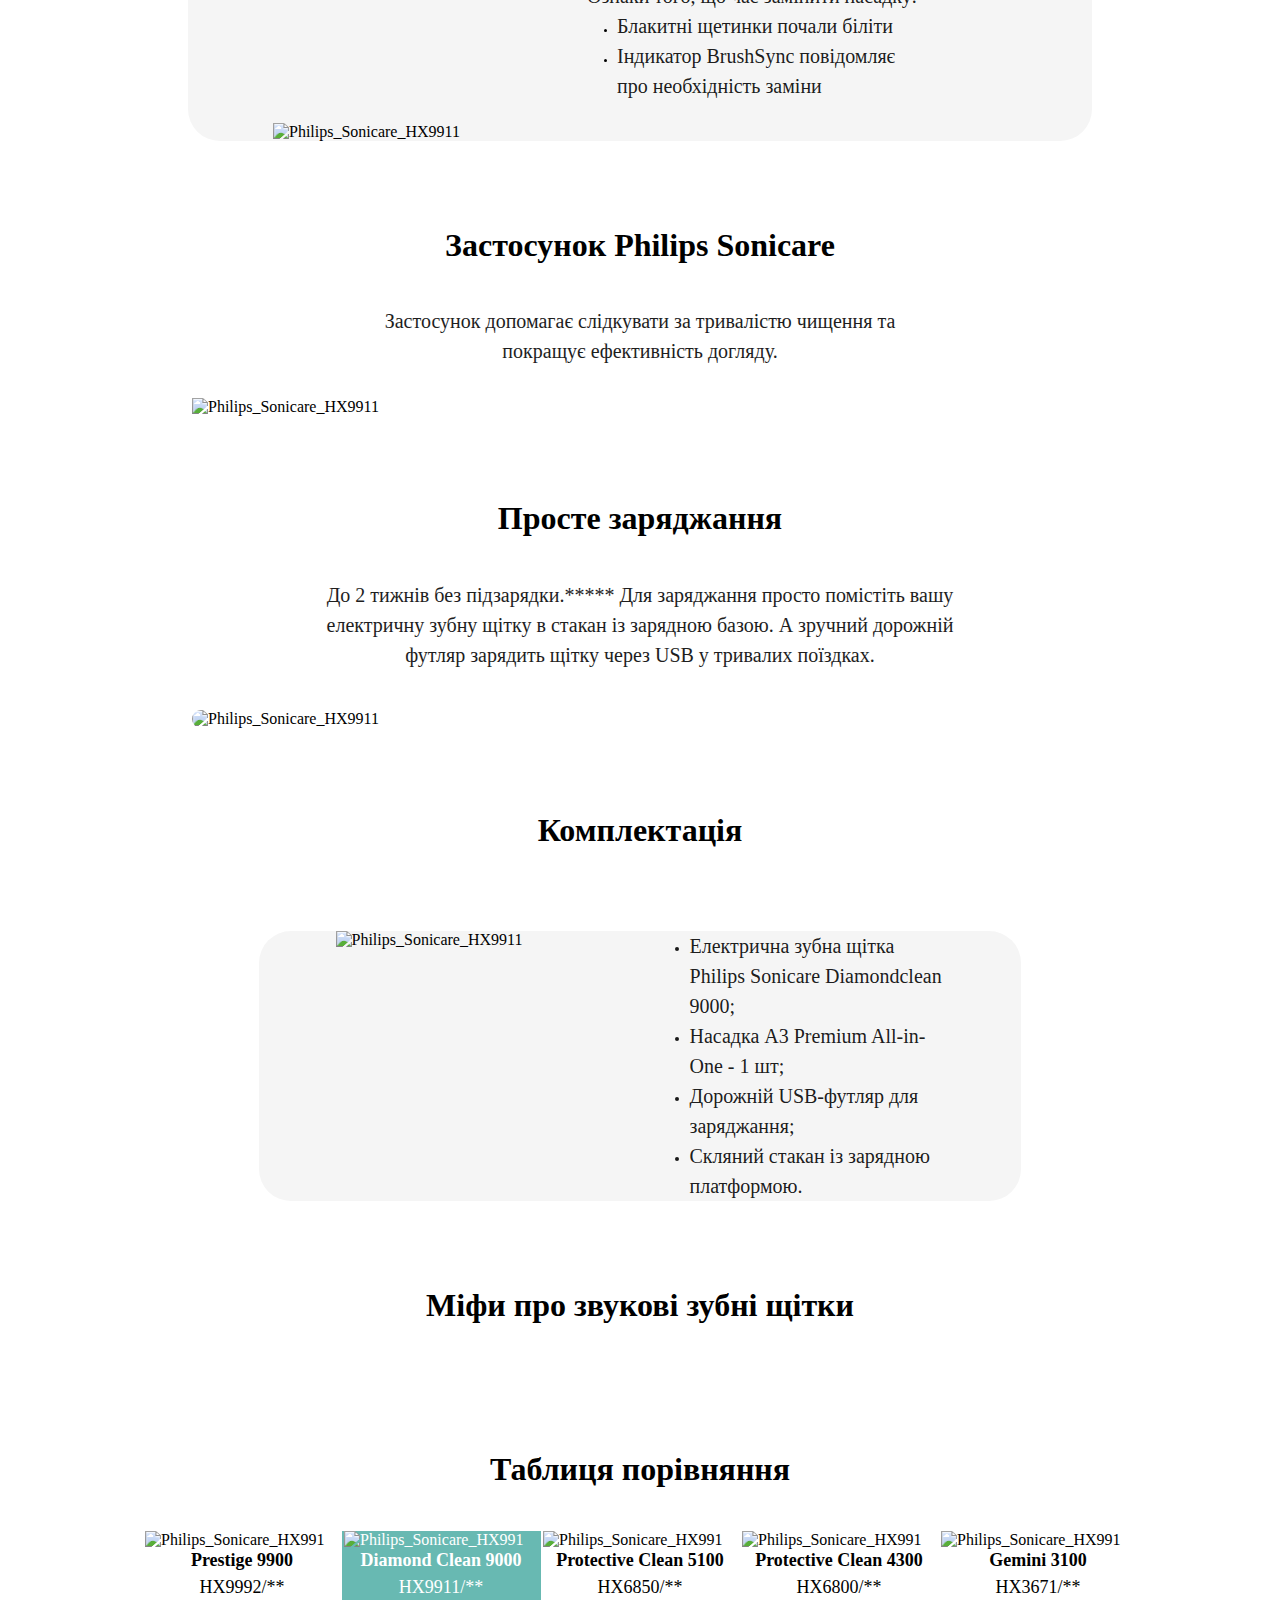
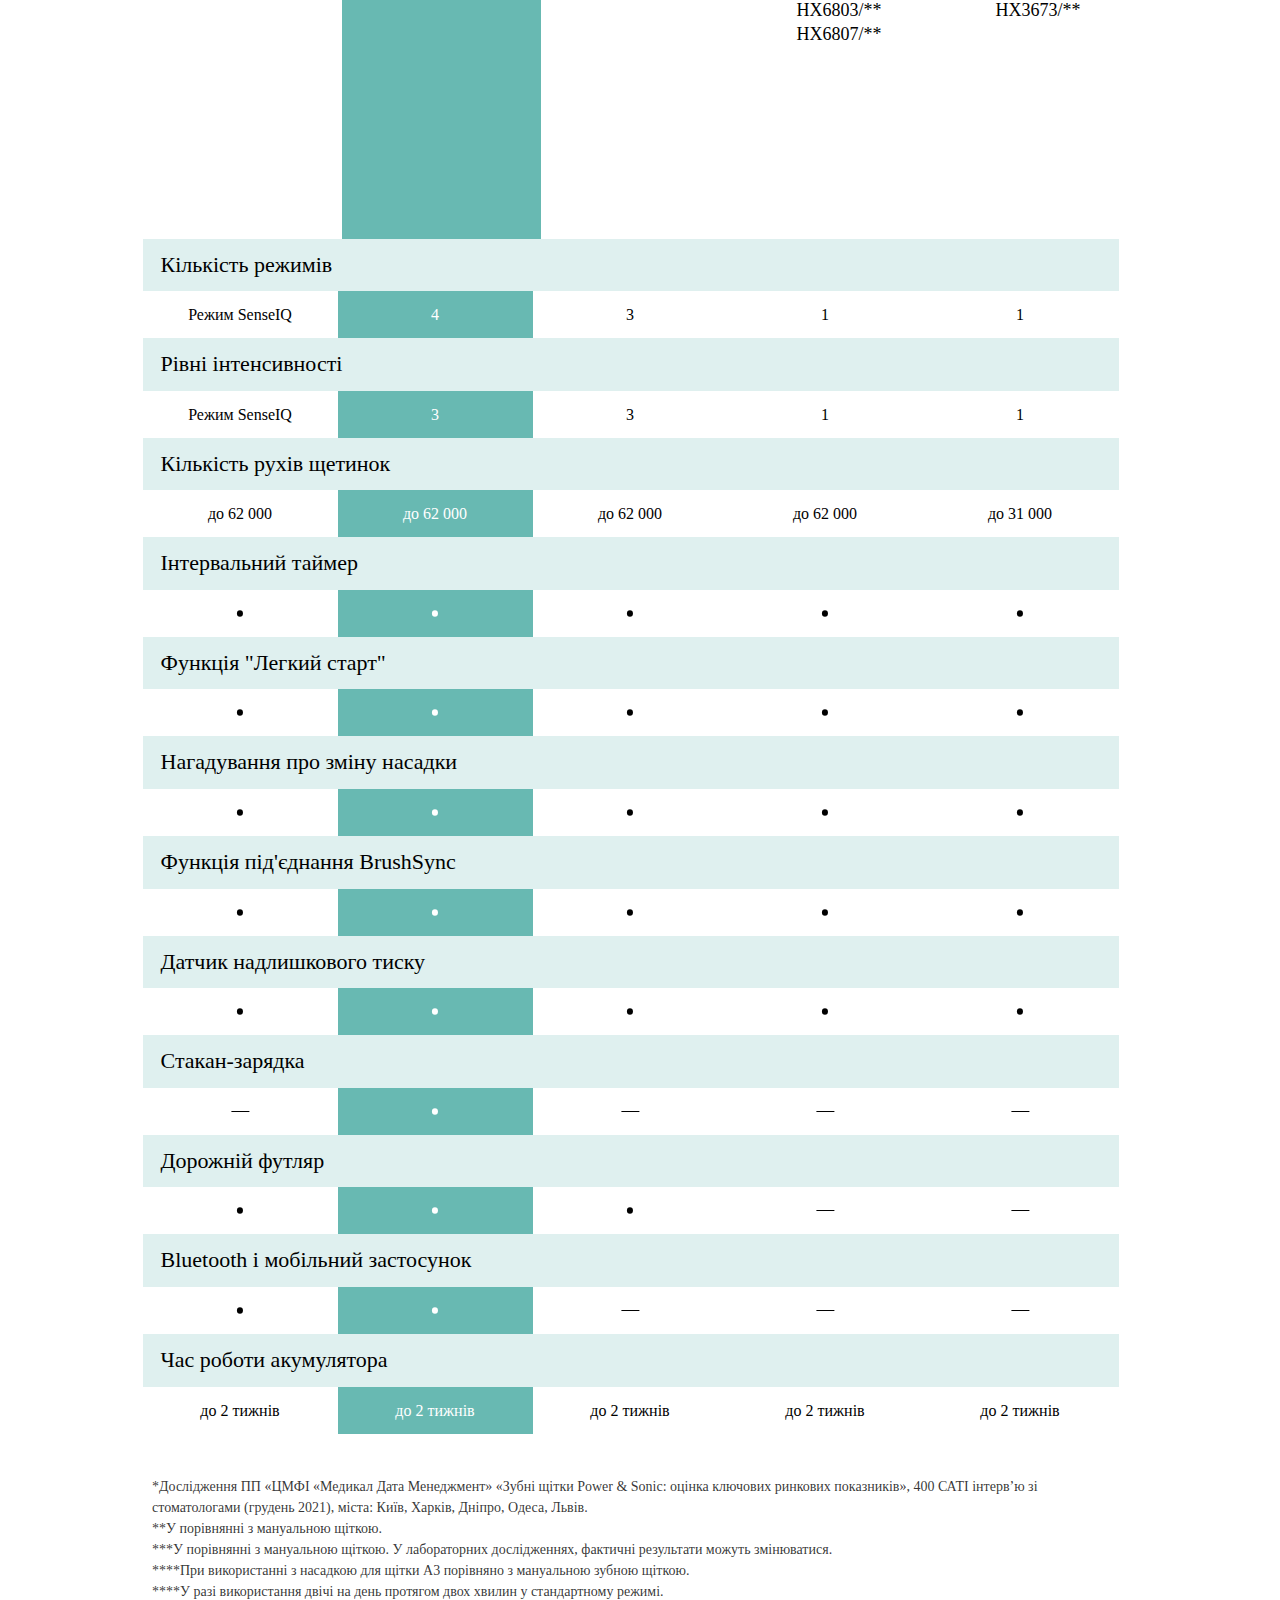
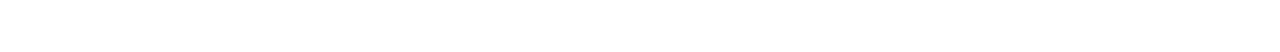
==== commit 31fc47d4: "1024" ====
--- a/index.html
+++ b/index.html
@@ -142,16 +142,16 @@
                     src="https://i.citrus.world/uploads/Haber/Philips_Sonicare_HX9911/premium_1.webp"
                     alt="Philips_Sonicare_HX9911">
                 <h3 class="about__title">Насадка A3 Premium</h3>
-                <p class="about__descriptionabout__description">Наша найкраща насадка має вигнуті щетинки для видалення
+                <p class="about__description">Наша найкраща насадка має вигнуті щетинки для видалення
                     до 20 разів більшої кількості нальоту навіть
                     у важкодоступних
                     місцях.**</p>
             </div>
-            <div class="brush_item"><img class="brush_head__image"
+            <div class=" brush_item"><img class="brush_head__image"
                     src="https://i.citrus.world/uploads/Haber/Philips_Sonicare_HX9911/premium_2.webp"
                     alt="Philips_Sonicare_HX9911">
                 <h3 class="about__title">Унікальні щетинки</h3>
-                <p class="about__descriptionabout__description">Трикутні кінчики видаляють до 100% більше плям менш ніж
+                <p class="about__description ">Трикутні кінчики видаляють до 100% більше плям менш ніж
                     за два дні.***</p>
             </div>
             <div class="brush_item"><img class="brush_head__image"
@@ -262,7 +262,7 @@
             <img class="myphs__image" src="https://i.citrus.world/uploads/Haber/Philips_Sonicare_HX9911/myph.webp"
                 alt="">
         </section>
-        <section class="compare">
+        <section class="compare visually-hidden">
             <h3 class="green__title compare_title">
                 Таблиця порівняння
             </h3>
--- a/style.css
+++ b/style.css
@@ -973,7 +973,7 @@
     flex-direction: row;
   }
   .sonicare__hx9911 .compare__item {
-    padding: 0px 2px 14px 2px;
+    padding: 0px 2px 0 2px;
     width: 144px;
     height: 234px;
     display: flex;
@@ -1032,4 +1032,405 @@
     text-align: center;
     color: inherit;
   }
-}
+  .sonicare__hx9911 .visually-hidden {
+    position: relative;
+    width: inherit;
+    height: inherit;
+    margin: 0 auto;
+    border: inherit;
+    padding: 28px 0 0 0;
+
+    white-space: nowrap;
+    clip-path: inherit;
+    clip: inherit;
+    overflow: visible;
+  }
+}
+
+@media (min-width: 1024px) {
+  .sonicare__hx9911 .hero {
+    min-width: 976px;
+    max-width: 1439px;
+  }
+
+  .sonicare__hx9911 .hero__container {
+    padding: 0 40px;
+    min-width: 896px;
+    height: auto;
+  }
+
+  .sonicare__hx9911 .green_logo {
+    width: 77px;
+    height: 91px;
+    background-image: url("https://i.citrus.world/uploads/Haber/Philips_Sonicare_HX9911/green_warranty.svg");
+    background-repeat: no-repeat;
+    background-position: center;
+    background-size: cover;
+  }
+
+  .sonicare__hx9911 .hero__image {
+    margin-bottom: 35px;
+  }
+
+  .sonicare__hx9911 .hero__logo {
+    max-width: 129px;
+  }
+
+  .sonicare__hx9911 .hero__main {
+    gap: 18px;
+  }
+
+  .sonicare__hx9911 .main__title {
+    font-size: 44px;
+    max-width: 416px;
+  }
+
+  .sonicare__hx9911 .main__description {
+    font-size: 24px;
+    max-width: 416px;
+  }
+
+  .sonicare__hx9911 .upper__main__title {
+    font-size: 16px;
+    max-width: 180px;
+  }
+
+  .sonicare__hx9911 .hero__main__warranty {
+    margin-top: 17px;
+    display: flex;
+    flex-direction: row;
+    gap: 14px;
+    align-items: flex-end;
+    justify-content: space-between;
+    padding-bottom: 60px;
+  }
+
+  .sonicare__hx9911 .benefits {
+    margin: 0 auto;
+    padding: 42px 40px;
+    max-width: 976px;
+    display: flex;
+    flex-direction: column;
+    align-items: center;
+    justify-content: center;
+  }
+
+  .sonicare__hx9911 .benefits__main__container {
+    border-radius: 32px;
+    padding: 40px 0px 40px 77px;
+    min-width: 816px;
+  }
+  .sonicare__hx9911 .description__container {
+    min-width: 355px;
+  }
+  .sonicare__hx9911 .benefits__title {
+    margin-bottom: 40px;
+  }
+
+  .sonicare__hx9911 .green__title {
+    font-size: 32px;
+  }
+
+  .sonicare__hx9911 .green__description {
+    font-size: 20px;
+  }
+
+  .sonicare__hx9911 .benefits__image {
+    min-width: 460px;
+    height: 351px;
+  }
+
+  .sonicare__hx9911 .about {
+    padding: 42px 40px;
+    max-width: 976px;
+    gap: 40px;
+    justify-content: center;
+    align-items: flex-start;
+  }
+
+  .sonicare__hx9911 .about__item {
+    min-width: 272px;
+  }
+
+  .sonicare__hx9911 .about__image {
+    border-radius: 140px;
+    min-width: 272px;
+  }
+
+  .sonicare__hx9911 .about__title {
+    font-size: 20px;
+  }
+  .sonicare__hx9911 .about__description {
+    font-size: 18px;
+  }
+
+  .sonicare__hx9911 .features {
+    padding: 42px 40px;
+    max-width: 976px;
+    justify-content: center;
+  }
+
+  .sonicare__hx9911 .features__list {
+    max-width: 328px;
+    margin: 0 0 0 16px;
+  }
+
+  .sonicare__hx9911 .features__item__description {
+    font-size: 18px;
+  }
+
+  .sonicare__hx9911 .features__image {
+    min-width: 236px;
+  }
+
+  .sonicare__hx9911 .brush_head {
+    padding: 42px 40px;
+    max-width: 976px;
+    justify-content: center;
+    flex-direction: row;
+    flex-wrap: wrap;
+    justify-content: center;
+    align-items: baseline;
+    gap: 24px;
+  }
+
+  .sonicare__hx9911 .brush__title {
+    min-width: 640px;
+    margin-right: 0px;
+  }
+  .sonicare__hx9911 .brush_item {
+    min-width: 272px;
+  }
+
+  .sonicare__hx9911 .brush_head__image {
+    border-radius: 140px;
+    min-width: 272px;
+    margin-bottom: 18px;
+  }
+
+  .sonicare__hx9911 .modes {
+    min-width: 944px;
+    gap: 40px;
+  }
+
+  .sonicare__hx9911 .modes__container {
+    border-radius: 32px;
+    padding: 0px 0px 0px 77px;
+    min-width: 835px;
+
+    gap: 42px;
+  }
+
+  .sonicare__hx9911 .modes__list {
+    max-width: 390px;
+    gap: 16px;
+  }
+
+  .sonicare__hx9911 .modes__items {
+    gap: 28px;
+  }
+
+  .sonicare__hx9911 .modes__items img {
+    width: 60px;
+  }
+
+  .sonicare__hx9911 .modes__item__description {
+    font-size: 16px;
+  }
+
+  .sonicare__hx9911 .modes__image {
+    min-width: 383px;
+  }
+
+  .sonicare__hx9911 .compatible_heads {
+    padding: 42px 0px;
+    max-width: 976px;
+    gap: 0px;
+  }
+
+  .sonicare__hx9911 .compatible_heads__container {
+    border-radius: 32px;
+    padding: 40px 77px 0 77px;
+    min-width: 750px;
+    justify-content: center;
+  }
+
+  .sonicare__hx9911 .compatible__logo__container {
+    display: flex;
+    flex-direction: row;
+    gap: 24px;
+    align-items: flex-start;
+    max-width: 350px;
+  }
+
+  .sonicare__hx9911 .compatible__logo__description {
+    font-size: 20px;
+  }
+
+  .sonicare__hx9911 .compatible_logo {
+    width: 60px;
+  }
+
+  .sonicare__hx9911 .compatible_heads__list {
+    margin: 0 0 0 30px;
+    max-width: 296px;
+  }
+
+  .sonicare__hx9911 .compatible_description__container {
+    width: 420px;
+    display: flex;
+    flex-direction: column;
+    gap: 24px;
+    align-items: flex-start;
+    padding-bottom: 40px;
+  }
+
+  .sonicare__hx9911 .compatible_description__title {
+    text-align: left;
+  }
+
+  .sonicare__hx9911 .compatible_description {
+    font-size: 20px;
+  }
+  .sonicare__hx9911 .compatible_image {
+    width: 282px;
+  }
+
+  .sonicare__hx9911 .application {
+    padding: 42px 0px;
+    max-width: 898px;
+  }
+
+  .sonicare__hx9911 .application__title {
+    margin-bottom: 12px;
+  }
+
+  .sonicare__hx9911 .application__description {
+    max-width: 565px;
+    margin-bottom: 32px;
+    font-size: 20px;
+  }
+
+  .sonicare__hx9911 .application__image {
+    width: 896px;
+  }
+
+  .sonicare__hx9911 .charge {
+    max-width: 976px;
+    margin: 0 auto;
+    padding: 40px 0px;
+  }
+
+  .sonicare__hx9911 .charge__title {
+    margin-bottom: 14px;
+  }
+
+  .sonicare__hx9911 .charge__description {
+    max-width: 650px;
+    margin-bottom: 40px;
+    font-size: 20px;
+  }
+
+  .sonicare__hx9911 .charge__image {
+    border-radius: 32px;
+    width: 896px;
+  }
+
+  .sonicare__hx9911 .equipment {
+    max-width: 976px;
+    padding: 42px 0px;
+    gap: 40px;
+  }
+
+  .sonicare__hx9911 .equipment__container {
+    border-radius: 32px;
+    padding: 0px 77px;
+    max-width: 896px;
+    gap: 40px;
+  }
+
+  .sonicare__hx9911 .equipment__list {
+    max-width: 350px;
+    margin: 0 0 0 32px;
+  }
+
+  .sonicare__hx9911 .equipment__item {
+    font-size: 20px;
+  }
+
+  .sonicare__hx9911 .equipment__image {
+    max-width: 282px;
+  }
+
+  .sonicare__hx9911 .myphs {
+    gap: 42px;
+    padding: 42px 0 0 0;
+    max-width: 976px;
+  }
+
+  .sonicare__hx9911 .myphs__image {
+    max-width: 976px;
+  }
+
+  .sonicare__hx9911 .footer {
+    padding: 42px 40px;
+    max-width: 976px;
+  }
+
+  .sonicare__hx9911 .comments {
+    font-size: 14px;
+  }
+
+  .sonicare__hx9911 .compare {
+    padding-top: 40px;
+    max-width: 976px;
+  }
+
+  .sonicare__hx9911 .green__title {
+    color: #000;
+    margin-bottom: 40px;
+  }
+
+  .sonicare__hx9911 .compare_green_subtitle {
+    width: 940px;
+    padding: 12px 18px;
+    font-size: 22px;
+  }
+
+  .sonicare__hx9911 .compare__items {
+    display: flex;
+    flex-direction: row;
+  }
+  .sonicare__hx9911 .compare__item {
+    padding: 0px 2px 0 2px;
+    width: 195px;
+    height: 308px;
+  }
+  .sonicare__hx9911 .compare__item img {
+    width: 194px;
+  }
+
+  .sonicare__hx9911 .compare__item_description {
+    font-size: 18px;
+  }
+
+  .sonicare__hx9911 .compare__item_title {
+    font-size: 18px;
+  }
+
+  .sonicare__hx9911 .compare__attribute_item {
+    height: 47px;
+    width: 195px;
+  }
+
+  .sonicare__hx9911 .compare__attribute_circle {
+    height: 47px;
+    width: 195px;
+  }
+  .sonicare__hx9911 .compare__attribute_description {
+    font-size: 16px;
+  }
+  .sonicare__hx9911 .visually-hidden {
+    padding: 40px 0 0 0;
+  }
+}
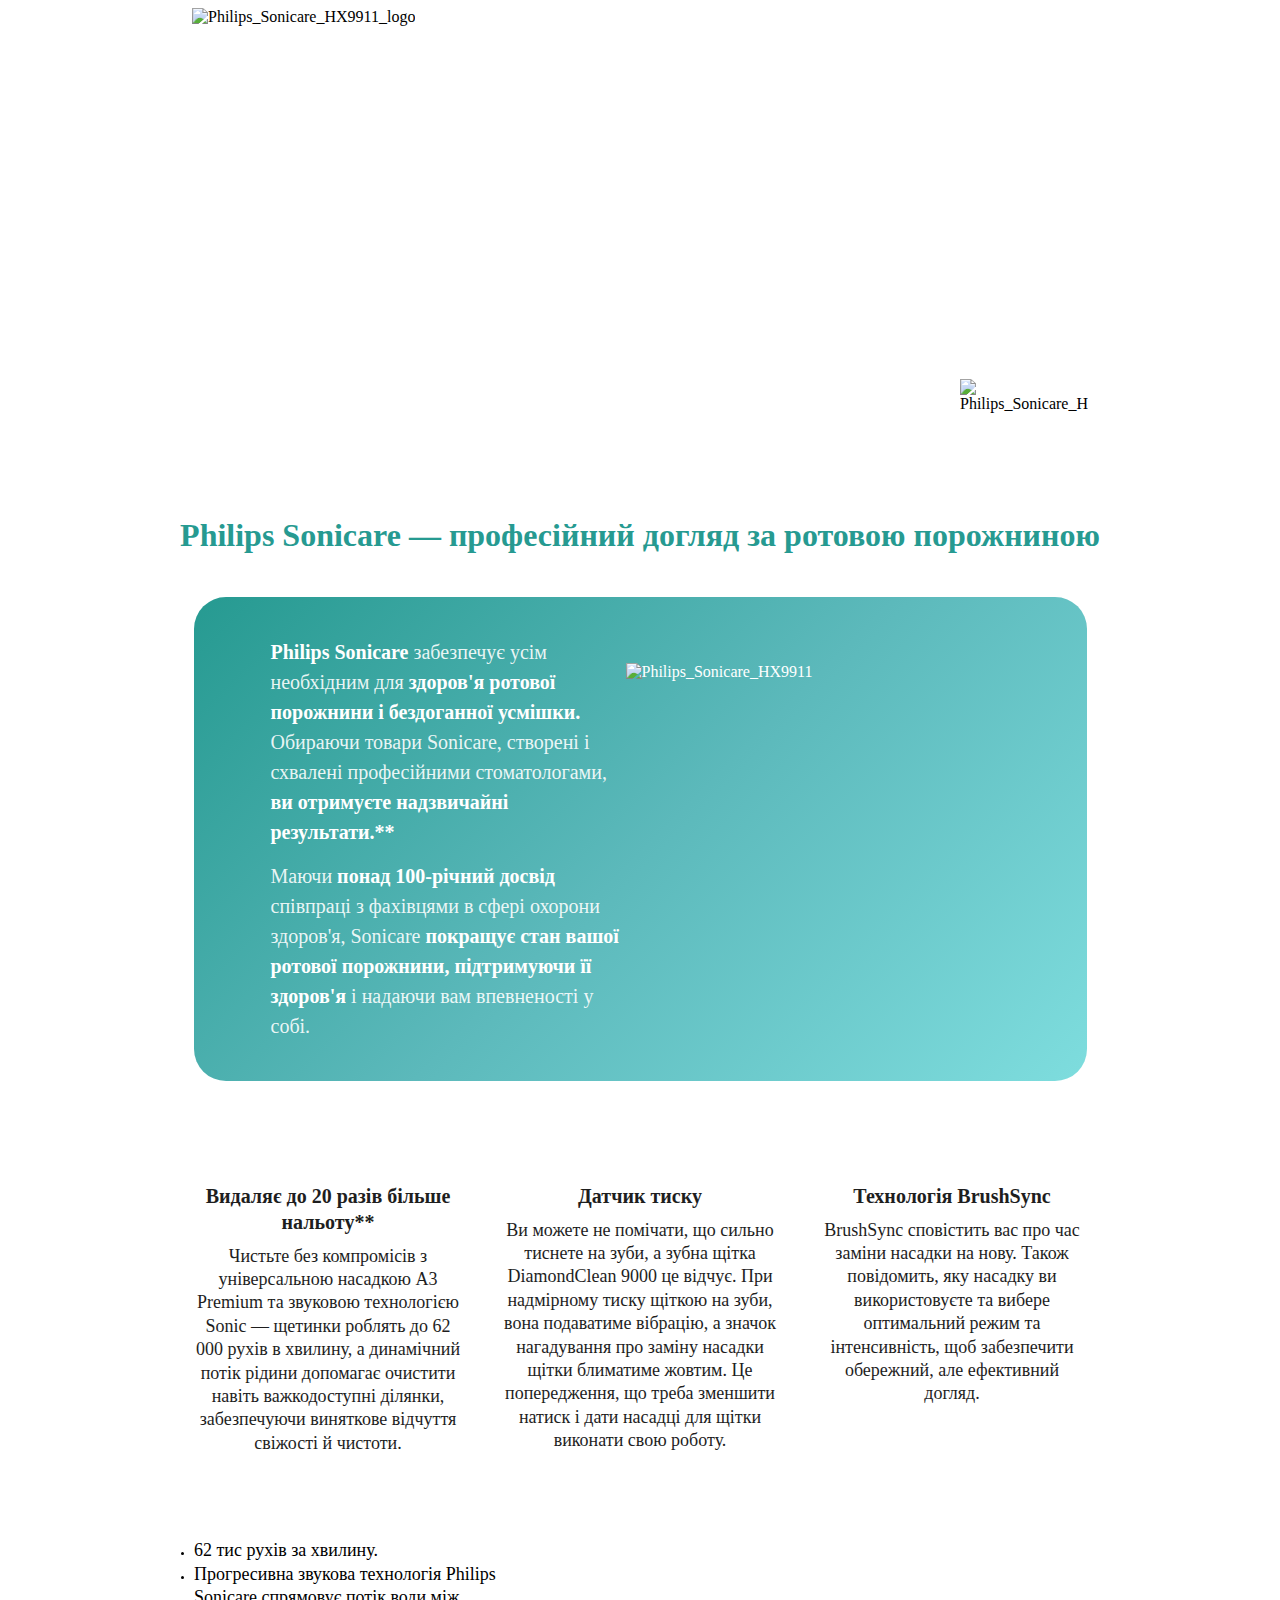
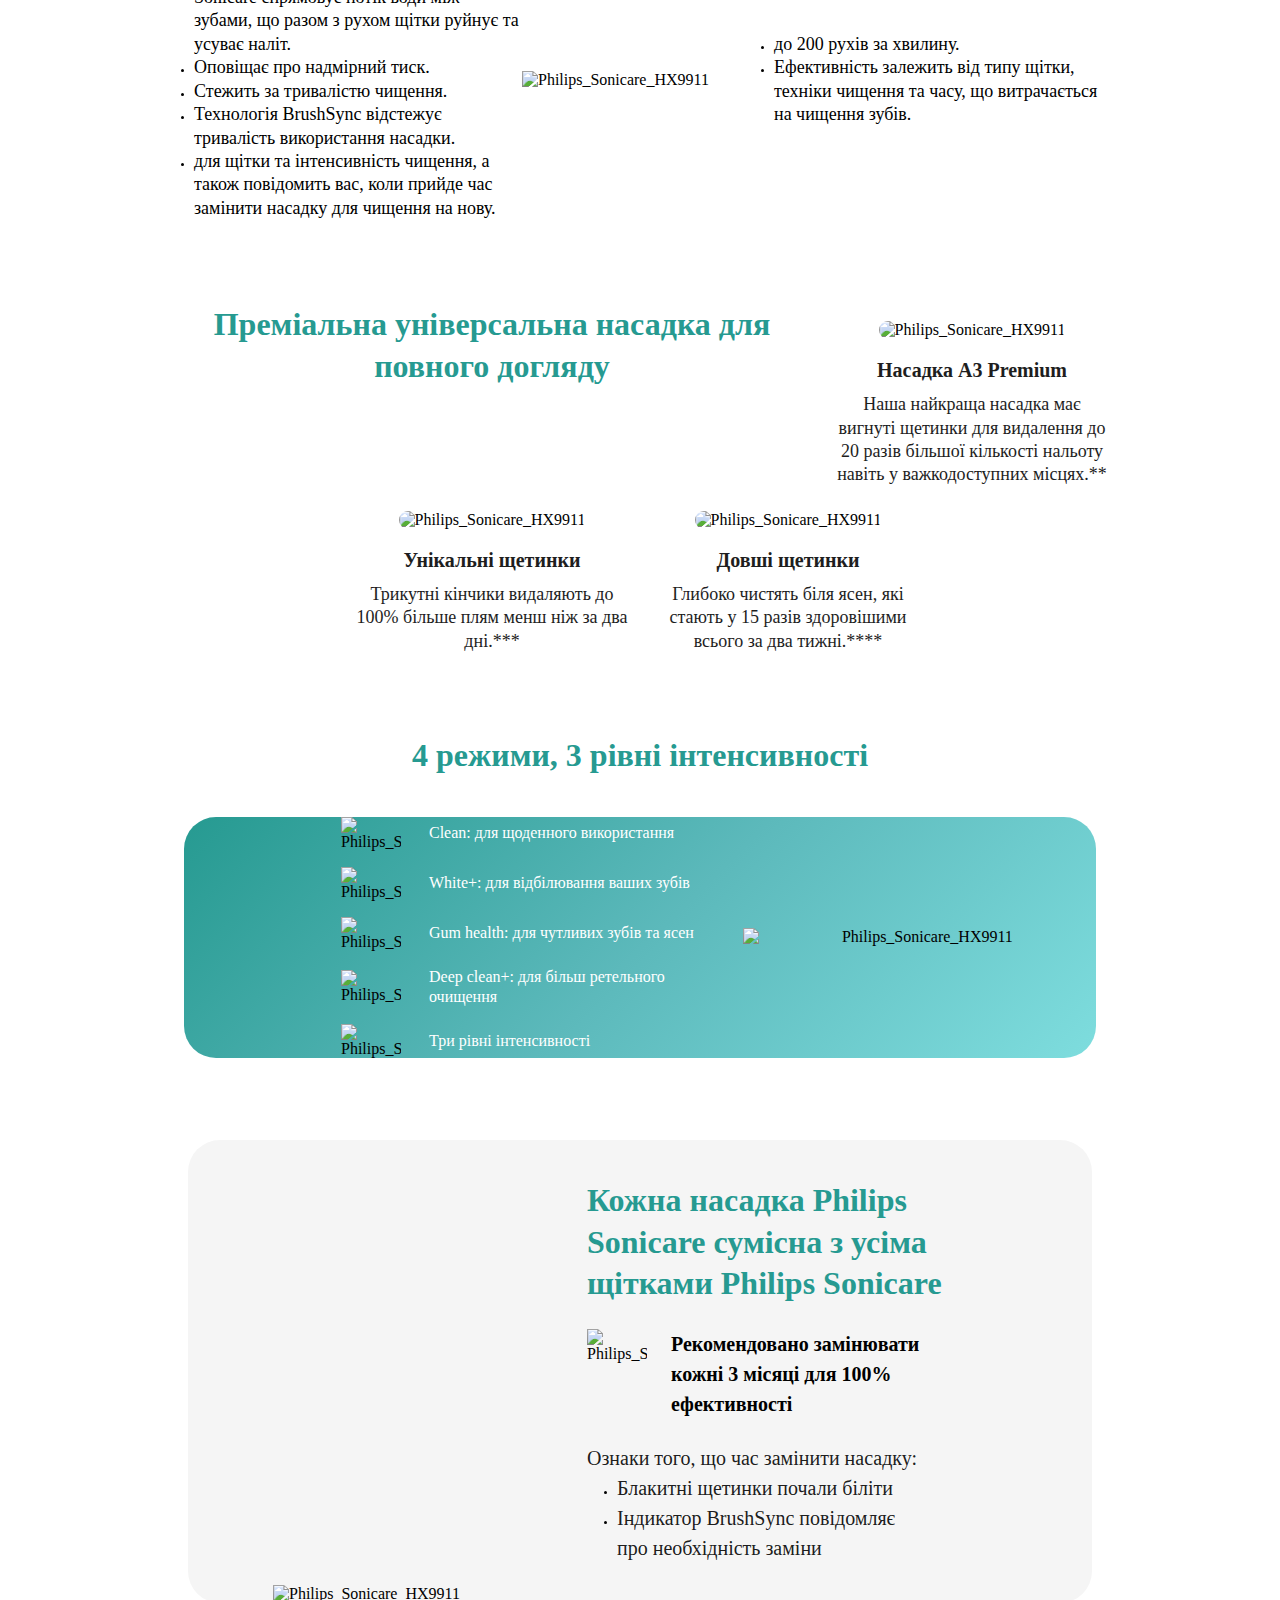
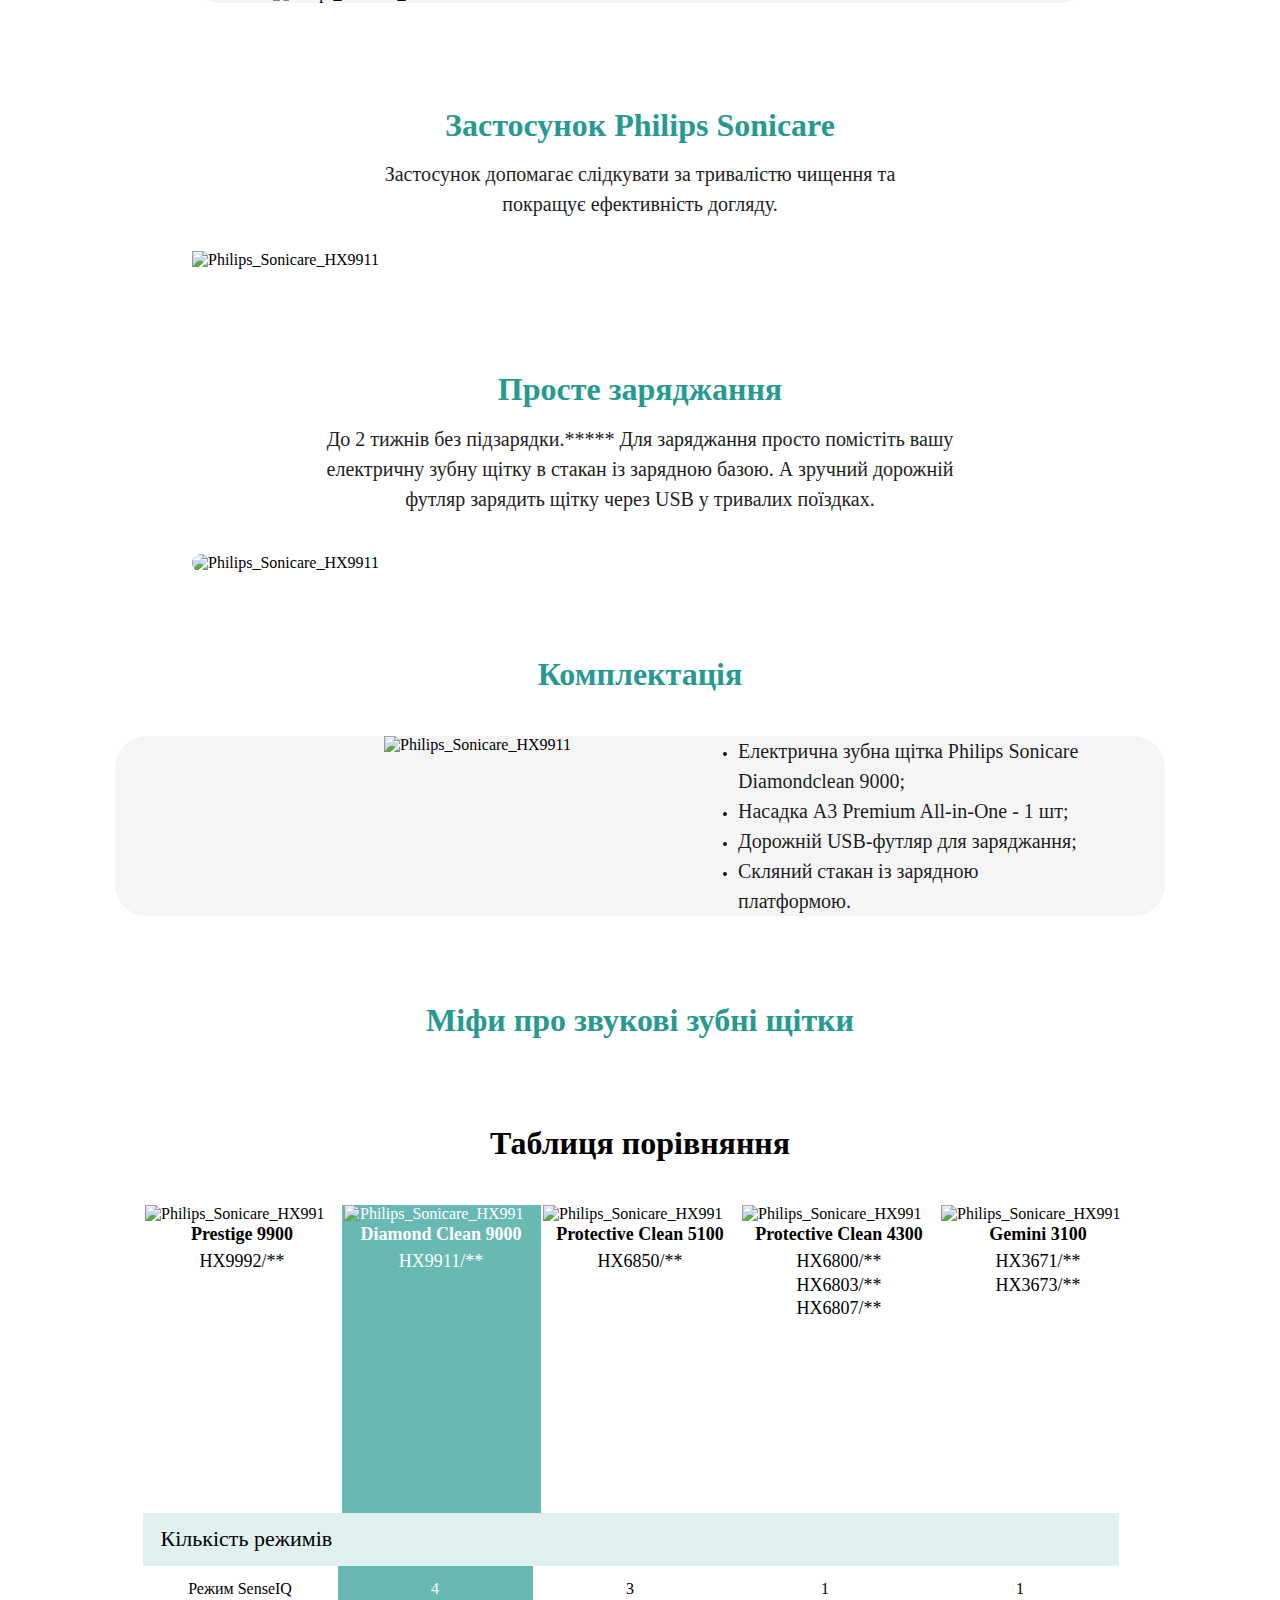
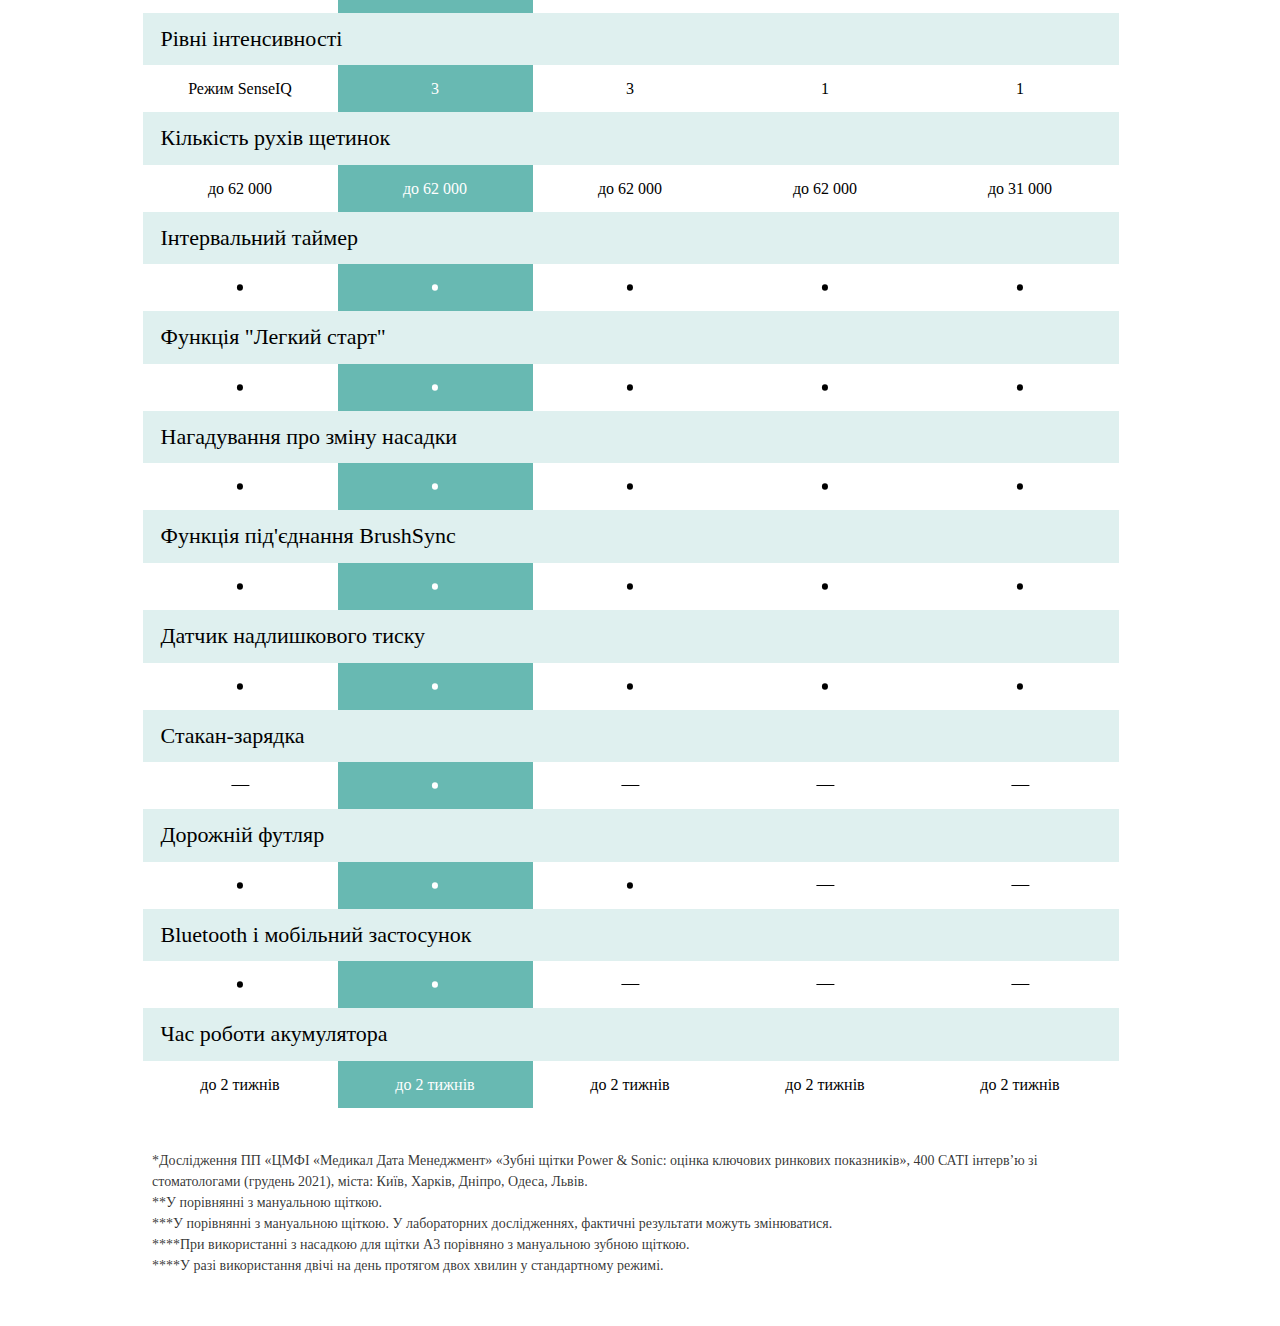
==== commit 4eb50323: "upd" ====
--- a/index.html
+++ b/index.html
@@ -158,12 +158,12 @@
                     src="https://i.citrus.world/uploads/Haber/Philips_Sonicare_HX9911/premium_3.webp"
                     alt="Philips_Sonicare_HX9911">
                 <h3 class="about__title">Довші щетинки</h3>
-                <p class="about__descriptionabout__description">Глибоко чистять біля ясен, які стають у 15 разів
+                <p class="about__description">Глибоко чистять біля ясен, які стають у 15 разів
                     здоровішими всього за два тижні.****</p>
             </div>
         </section>
         <section class="modes">
-            <h3 class="green__title">4 режими, 3 рівні інтенсивності</h3>
+            <h3 class="modes__title green__title">4 режими, 3 рівні інтенсивності</h3>
             <div class="modes__container">
                 <ul class="modes__list">
                     <li class="modes__items">
--- a/style.css
+++ b/style.css
@@ -77,7 +77,7 @@
 }
 
 .sonicare__hx9911 .main__description {
-  max-width: 300px;
+  width: 300px;
   font-family: var(--font-family);
   font-weight: 400;
   font-size: 18px;
@@ -91,7 +91,7 @@
   font-size: 14px;
   line-height: 130%;
   color: #fff;
-  max-width: 154px;
+  width: 154px;
 }
 
 .sonicare__hx9911 .green__title {
@@ -100,7 +100,6 @@
   font-size: 24px;
   line-height: 130%;
   color: #269a91;
-  max-width: 300px;
   text-align: center;
 }
 
@@ -146,7 +145,7 @@
   color: rgba(0, 0, 0, 0.8);
 }
 .sonicare__hx9911 .hero {
-  max-width: 425px;
+  width: 425px;
   margin: 0 auto;
 }
 .sonicare__hx9911 .hero__image {
@@ -188,7 +187,7 @@
 }
 
 .sonicare__hx9911 .hero_warranty {
-  max-width: 89px;
+  width: 89px;
 }
 
 .sonicare__hx9911 .hero_plus_one {
@@ -200,7 +199,7 @@
 .sonicare__hx9911 .benefits {
   margin: 0 auto;
   padding: 40px 16px;
-  max-width: 425px;
+  width: 425px;
   display: flex;
   flex-direction: column;
   align-items: center;
@@ -209,7 +208,7 @@
 .sonicare__hx9911 .benefits__main__container {
   border-radius: 24px;
   padding: 24px 0px 0px 0px;
-  max-width: 328px;
+  width: 328px;
   color: #fff;
   background: linear-gradient(135deg, #269a91 0%, #5cb9bb 51.04%, #7eddde 100%);
 }
@@ -230,7 +229,7 @@
 .sonicare__hx9911 .about {
   margin: 0 auto;
   padding: 40px 16px;
-  max-width: 425px;
+  width: 425px;
   display: flex;
   flex-direction: column;
   align-items: center;
@@ -238,7 +237,7 @@
 }
 
 .sonicare__hx9911 .about__item {
-  max-width: 328px;
+  width: 328px;
   display: flex;
   flex-direction: column;
   align-items: center;
@@ -254,14 +253,14 @@
 .sonicare__hx9911 .features {
   margin: 0 auto;
   padding: 40px 16px;
-  max-width: 425px;
+  width: 425px;
   display: flex;
   flex-direction: column;
   align-items: center;
 }
 
 .sonicare__hx9911 .features__list {
-  max-width: 328px;
+  width: 328px;
   margin: 0 0 0 16px;
 }
 
@@ -280,7 +279,7 @@
 .sonicare__hx9911 .brush_head {
   margin: 0 auto;
   padding: 40px 16px;
-  max-width: 425px;
+  width: 425px;
   display: flex;
   flex-direction: column;
   align-items: center;
@@ -297,7 +296,7 @@
 .sonicare__hx9911 .modes {
   margin: 0 auto;
   padding: 40px 16px;
-  max-width: 425px;
+  width: 425px;
   display: flex;
   flex-direction: column;
   text-align: center;
@@ -308,7 +307,7 @@
 .sonicare__hx9911 .modes__container {
   border-radius: 24px;
   padding: 24px 16px 0px 16px;
-  max-width: 328px;
+  width: 328px;
   display: flex;
   flex-direction: column;
   gap: 32px;
@@ -347,7 +346,7 @@
 .sonicare__hx9911 .compatible_heads {
   margin: 0 auto;
   padding: 40px 16px;
-  max-width: 425px;
+  width: 425px;
   display: flex;
   flex-direction: column;
   align-items: center;
@@ -355,7 +354,7 @@
 }
 
 .sonicare__hx9911 .compatible_heads__container {
-  max-width: 296px;
+  width: 296px;
   margin: 0 auto;
   display: flex;
   flex-direction: column;
@@ -370,7 +369,7 @@
   flex-direction: row;
   gap: 24px;
   align-items: flex-start;
-  max-width: 296px;
+  width: 296px;
 }
 
 .sonicare__hx9911 .compatible__logo__description {
@@ -386,7 +385,7 @@
 
 .sonicare__hx9911 .compatible_heads__list {
   margin: 0 0 0 15px;
-  max-width: 296px;
+  width: 296px;
 }
 
 .sonicare__hx9911 .compatible_description {
@@ -400,7 +399,7 @@
 }
 
 .sonicare__hx9911 .application {
-  max-width: 425px;
+  width: 425px;
   margin: 0 auto;
   padding: 40px 16px;
   display: flex;
@@ -413,7 +412,7 @@
 }
 
 .sonicare__hx9911 .application__description {
-  max-width: 296px;
+  width: 296px;
   margin-bottom: 32px;
   font-family: var(--font-family);
   font-weight: 400;
@@ -428,7 +427,7 @@
 }
 
 .sonicare__hx9911 .charge {
-  max-width: 425px;
+  width: 425px;
   margin: 0 auto;
   padding: 40px 16px;
   display: flex;
@@ -441,7 +440,7 @@
 }
 
 .sonicare__hx9911 .charge__description {
-  max-width: 296px;
+  width: 296px;
   margin-bottom: 32px;
   font-family: var(--font-family);
   font-weight: 400;
@@ -456,7 +455,7 @@
 }
 
 .sonicare__hx9911 .equipment {
-  max-width: 425px;
+  width: 425px;
   margin: 0 auto;
   padding: 40px 16px;
   display: flex;
@@ -466,7 +465,7 @@
 }
 
 .sonicare__hx9911 .equipment__container {
-  max-width: 328px;
+  width: 328px;
   border-radius: 24px;
   padding: 24px 16px;
   background: #f5f5f5;
@@ -498,7 +497,7 @@
   align-items: center;
   gap: 32px;
   padding: 40px 0 0 0;
-  max-width: 425px;
+  width: 425px;
   margin: 0 auto;
 }
 
@@ -508,19 +507,18 @@
 
 .sonicare__hx9911 .footer {
   padding: 40px 32px;
-  max-width: 425px;
+  width: 425px;
   margin: 0 auto;
 }
 
 @media (min-width: 768px) {
   .sonicare__hx9911 .hero {
-    min-width: 720px;
-    max-width: 1023px;
+    width: 720px;
   }
 
   .sonicare__hx9911 .hero__container {
     padding: 0 32px;
-    min-width: 656px;
+    width: 656px;
     height: 408px;
     background-repeat: no-repeat;
     background-position: center;
@@ -549,7 +547,7 @@
   }
 
   .sonicare__hx9911 .hero__logo {
-    max-width: 89px;
+    width: 89px;
     margin-left: 0px;
   }
 
@@ -563,16 +561,16 @@
   }
 
   .sonicare__hx9911 .main__title {
-    max-width: 316px;
+    width: 316px;
     text-shadow: none;
   }
 
   .sonicare__hx9911 .main__description {
-    max-width: 275px;
+    width: 275px;
   }
 
   .sonicare__hx9911 .upper__main__title {
-    max-width: 154px;
+    width: 154px;
   }
 
   .sonicare__hx9911 .hero__main__warranty {
@@ -593,7 +591,7 @@
   .sonicare__hx9911 .benefits {
     margin: 0 auto;
     padding: 40px 32px;
-    max-width: 656px;
+    width: 656px;
     display: flex;
     flex-direction: column;
     align-items: center;
@@ -601,7 +599,7 @@
 
   .sonicare__hx9911 .benefits__main__container {
     border-radius: 24px;
-    max-width: 656px;
+    width: 656px;
     padding: 40px 0px 40px 57px;
     color: #fff;
     background: linear-gradient(
@@ -615,7 +613,7 @@
     align-items: center;
   }
   .sonicare__hx9911 .description__container {
-    max-width: 259px;
+    width: 259px;
     display: flex;
     flex-direction: column;
     gap: 14px;
@@ -625,10 +623,6 @@
     margin-bottom: 32px;
   }
 
-  .sonicare__hx9911 .green__title {
-    max-width: 584px;
-  }
-
   .sonicare__hx9911 .benefits__image {
     width: 100%;
     height: 259px;
@@ -641,14 +635,14 @@
   .sonicare__hx9911 .about {
     margin: 0 auto;
     padding: 40px 32px;
-    max-width: 656px;
+    width: 656px;
     display: flex;
     flex-direction: row;
     gap: 24px;
   }
 
   .sonicare__hx9911 .about__item {
-    max-width: 202px;
+    width: 202px;
     display: flex;
     flex-direction: column;
     align-items: center;
@@ -663,25 +657,25 @@
   .sonicare__hx9911 .features {
     margin: 0 auto;
     padding: 40px 32px;
-    max-width: 656px;
+    width: 656px;
     display: flex;
     flex-direction: row;
     align-items: center;
   }
 
   .sonicare__hx9911 .features__list {
-    max-width: 328px;
+    width: 328px;
     margin: 0 0 0 16px;
   }
 
   .sonicare__hx9911 .features__image {
-    max-width: 138px;
+    width: 138px;
   }
 
   .sonicare__hx9911 .brush_head {
     margin: 0 auto;
     padding: 40px 32px;
-    max-width: 656px;
+    width: 656px;
     display: flex;
     flex-direction: row;
     flex-wrap: wrap;
@@ -691,11 +685,11 @@
   }
 
   .sonicare__hx9911 .brush__title {
-    max-width: 422px;
+    width: 422px;
     margin-right: 20px;
   }
   .sonicare__hx9911 .brush_item {
-    max-width: 202px;
+    width: 202px;
   }
 
   .sonicare__hx9911 .brush_head__image {
@@ -707,7 +701,7 @@
   .sonicare__hx9911 .modes {
     margin: 0 auto;
     padding: 40px 0px;
-    max-width: 656px;
+    width: 656px;
     display: flex;
     flex-direction: column;
     text-align: center;
@@ -718,7 +712,7 @@
   .sonicare__hx9911 .modes__container {
     border-radius: 24px;
     padding: 0px 0px 0px 57px;
-    min-width: 600px;
+    width: 600px;
     display: flex;
     flex-direction: row;
     justify-content: space-between;
@@ -738,7 +732,7 @@
     align-items: flex-start;
     list-style-type: none;
     margin: 0;
-    max-width: 265px;
+    width: 265px;
     gap: 14px;
   }
 
@@ -758,20 +752,20 @@
   }
 
   .sonicare__hx9911 .modes__image {
-    max-width: 283px;
+    width: 283px;
   }
 
   .sonicare__hx9911 .compatible_heads {
     margin: 0 auto;
     padding: 40px 0px;
-    max-width: 656px;
+    width: 656px;
     display: flex;
     align-items: center;
     gap: 24px;
   }
 
   .sonicare__hx9911 .compatible_heads__container {
-    max-width: 600px;
+    width: 600px;
     margin: 0 auto;
     display: flex;
     flex-direction: row-reverse;
@@ -787,7 +781,7 @@
     flex-direction: row;
     gap: 24px;
     align-items: flex-start;
-    max-width: 296px;
+    width: 296px;
   }
 
   .sonicare__hx9911 .compatible__logo__description {
@@ -803,7 +797,7 @@
 
   .sonicare__hx9911 .compatible_heads__list {
     margin: 0 0 0 15px;
-    max-width: 296px;
+    width: 296px;
   }
 
   .sonicare__hx9911 .compatible_description__container {
@@ -825,11 +819,11 @@
     color: rgba(0, 0, 0, 0.9);
   }
   .sonicare__hx9911 .compatible_image {
-    min-width: 203px;
+    width: 203px;
   }
 
   .sonicare__hx9911 .application {
-    max-width: 656px;
+    width: 656px;
     margin: 0 auto;
     padding: 40px 0px;
     display: flex;
@@ -842,7 +836,7 @@
   }
 
   .sonicare__hx9911 .application__description {
-    max-width: 382px;
+    width: 382px;
     margin-bottom: 32px;
     font-family: var(--font-family);
     font-weight: 400;
@@ -857,7 +851,7 @@
   }
 
   .sonicare__hx9911 .charge {
-    max-width: 656px;
+    width: 656px;
     margin: 0 auto;
     padding: 40px 0px;
     display: flex;
@@ -870,7 +864,7 @@
   }
 
   .sonicare__hx9911 .charge__description {
-    max-width: 558px;
+    width: 558px;
     margin-bottom: 32px;
     font-family: var(--font-family);
     font-weight: 400;
@@ -885,7 +879,7 @@
   }
 
   .sonicare__hx9911 .equipment {
-    max-width: 656px;
+    width: 656px;
     margin: 0 auto;
     padding: 40px 0px;
     display: flex;
@@ -895,7 +889,7 @@
   }
 
   .sonicare__hx9911 .equipment__container {
-    max-width: 600px;
+    width: 600px;
     border-radius: 24px;
     padding: 0 57px;
     background: #f5f5f5;
@@ -908,7 +902,7 @@
     display: flex;
     flex-direction: column;
     justify-content: center;
-    max-width: 270px;
+    width: 270px;
     margin: 0 0 0 16px;
   }
 
@@ -921,7 +915,7 @@
   }
 
   .sonicare__hx9911 .equipment__image {
-    max-width: 202px;
+    width: 202px;
   }
 
   .sonicare__hx9911 .myphs {
@@ -930,24 +924,24 @@
     align-items: center;
     gap: 32px;
     padding: 40px 0 0 0;
-    max-width: 720px;
+    width: 720px;
     margin: 0 auto;
   }
 
   .sonicare__hx9911 .myphs__image {
-    max-width: 720px;
+    width: 720px;
   }
 
   .sonicare__hx9911 .footer {
     padding: 40px 32px;
-    max-width: 720px;
+    width: 720px;
     margin: 0 auto;
   }
 
   .sonicare__hx9911 .compare {
     padding-top: 28px;
     margin: 0 auto;
-    max-width: 720px;
+    width: 720px;
     display: flex;
     flex-direction: column;
     align-items: center;
@@ -1049,13 +1043,12 @@
 
 @media (min-width: 1024px) {
   .sonicare__hx9911 .hero {
-    min-width: 976px;
-    max-width: 1439px;
+    width: 976px;
   }
 
   .sonicare__hx9911 .hero__container {
     padding: 0 40px;
-    min-width: 896px;
+    width: 896px;
     height: auto;
   }
 
@@ -1073,7 +1066,7 @@
   }
 
   .sonicare__hx9911 .hero__logo {
-    max-width: 129px;
+    width: 129px;
   }
 
   .sonicare__hx9911 .hero__main {
@@ -1082,19 +1075,21 @@
 
   .sonicare__hx9911 .main__title {
     font-size: 44px;
-    max-width: 416px;
+    width: 416px;
   }
 
   .sonicare__hx9911 .main__description {
     font-size: 24px;
-    max-width: 416px;
+    width: 416px;
   }
 
   .sonicare__hx9911 .upper__main__title {
     font-size: 16px;
-    max-width: 180px;
-  }
-
+    width: 180px;
+  }
+  .sonicare__hx9911 .hero_warranty {
+    width: 128px;
+  }
   .sonicare__hx9911 .hero__main__warranty {
     margin-top: 17px;
     display: flex;
@@ -1108,7 +1103,7 @@
   .sonicare__hx9911 .benefits {
     margin: 0 auto;
     padding: 42px 40px;
-    max-width: 976px;
+    width: 976px;
     display: flex;
     flex-direction: column;
     align-items: center;
@@ -1118,10 +1113,10 @@
   .sonicare__hx9911 .benefits__main__container {
     border-radius: 32px;
     padding: 40px 0px 40px 77px;
-    min-width: 816px;
+    width: 816px;
   }
   .sonicare__hx9911 .description__container {
-    min-width: 355px;
+    width: 355px;
   }
   .sonicare__hx9911 .benefits__title {
     margin-bottom: 40px;
@@ -1136,25 +1131,25 @@
   }
 
   .sonicare__hx9911 .benefits__image {
-    min-width: 460px;
+    width: 460px;
     height: 351px;
   }
 
   .sonicare__hx9911 .about {
     padding: 42px 40px;
-    max-width: 976px;
+    width: 976px;
     gap: 40px;
     justify-content: center;
     align-items: flex-start;
   }
 
   .sonicare__hx9911 .about__item {
-    min-width: 272px;
+    width: 272px;
   }
 
   .sonicare__hx9911 .about__image {
     border-radius: 140px;
-    min-width: 272px;
+    width: 272px;
   }
 
   .sonicare__hx9911 .about__title {
@@ -1166,12 +1161,12 @@
 
   .sonicare__hx9911 .features {
     padding: 42px 40px;
-    max-width: 976px;
+    width: 976px;
     justify-content: center;
   }
 
   .sonicare__hx9911 .features__list {
-    max-width: 328px;
+    width: 328px;
     margin: 0 0 0 16px;
   }
 
@@ -1180,13 +1175,12 @@
   }
 
   .sonicare__hx9911 .features__image {
-    min-width: 236px;
+    width: 236px;
   }
 
   .sonicare__hx9911 .brush_head {
     padding: 42px 40px;
-    max-width: 976px;
-    justify-content: center;
+    width: 976px;
     flex-direction: row;
     flex-wrap: wrap;
     justify-content: center;
@@ -1195,35 +1189,35 @@
   }
 
   .sonicare__hx9911 .brush__title {
-    min-width: 640px;
+    width: 640px;
     margin-right: 0px;
   }
   .sonicare__hx9911 .brush_item {
-    min-width: 272px;
+    width: 272px;
   }
 
   .sonicare__hx9911 .brush_head__image {
     border-radius: 140px;
-    min-width: 272px;
+    width: 272px;
     margin-bottom: 18px;
   }
 
   .sonicare__hx9911 .modes {
-    min-width: 944px;
+    width: 944px;
     gap: 40px;
   }
 
   .sonicare__hx9911 .modes__container {
     border-radius: 32px;
     padding: 0px 0px 0px 77px;
-    min-width: 835px;
-
+    width: 835px;
     gap: 42px;
   }
 
   .sonicare__hx9911 .modes__list {
-    max-width: 390px;
+    width: 390px;
     gap: 16px;
+    margin-left: 80px;
   }
 
   .sonicare__hx9911 .modes__items {
@@ -1239,19 +1233,19 @@
   }
 
   .sonicare__hx9911 .modes__image {
-    min-width: 383px;
+    width: 383px;
   }
 
   .sonicare__hx9911 .compatible_heads {
     padding: 42px 0px;
-    max-width: 976px;
+    width: 976px;
     gap: 0px;
   }
 
   .sonicare__hx9911 .compatible_heads__container {
     border-radius: 32px;
     padding: 40px 77px 0 77px;
-    min-width: 750px;
+    width: 750px;
     justify-content: center;
   }
 
@@ -1260,7 +1254,7 @@
     flex-direction: row;
     gap: 24px;
     align-items: flex-start;
-    max-width: 350px;
+    width: 350px;
   }
 
   .sonicare__hx9911 .compatible__logo__description {
@@ -1273,7 +1267,7 @@
 
   .sonicare__hx9911 .compatible_heads__list {
     margin: 0 0 0 30px;
-    max-width: 296px;
+    width: 296px;
   }
 
   .sonicare__hx9911 .compatible_description__container {
@@ -1297,8 +1291,8 @@
   }
 
   .sonicare__hx9911 .application {
-    padding: 42px 0px;
-    max-width: 898px;
+    padding: 60px 0px;
+    width: 898px;
   }
 
   .sonicare__hx9911 .application__title {
@@ -1306,7 +1300,7 @@
   }
 
   .sonicare__hx9911 .application__description {
-    max-width: 565px;
+    width: 565px;
     margin-bottom: 32px;
     font-size: 20px;
   }
@@ -1316,7 +1310,7 @@
   }
 
   .sonicare__hx9911 .charge {
-    max-width: 976px;
+    width: 976px;
     margin: 0 auto;
     padding: 40px 0px;
   }
@@ -1326,7 +1320,7 @@
   }
 
   .sonicare__hx9911 .charge__description {
-    max-width: 650px;
+    width: 650px;
     margin-bottom: 40px;
     font-size: 20px;
   }
@@ -1337,7 +1331,7 @@
   }
 
   .sonicare__hx9911 .equipment {
-    max-width: 976px;
+    width: 976px;
     padding: 42px 0px;
     gap: 40px;
   }
@@ -1345,12 +1339,12 @@
   .sonicare__hx9911 .equipment__container {
     border-radius: 32px;
     padding: 0px 77px;
-    max-width: 896px;
+    width: 896px;
     gap: 40px;
   }
 
   .sonicare__hx9911 .equipment__list {
-    max-width: 350px;
+    width: 350px;
     margin: 0 0 0 32px;
   }
 
@@ -1359,22 +1353,22 @@
   }
 
   .sonicare__hx9911 .equipment__image {
-    max-width: 282px;
+    width: 282px;
   }
 
   .sonicare__hx9911 .myphs {
     gap: 42px;
     padding: 42px 0 0 0;
-    max-width: 976px;
+    width: 976px;
   }
 
   .sonicare__hx9911 .myphs__image {
-    max-width: 976px;
+    width: 976px;
   }
 
   .sonicare__hx9911 .footer {
     padding: 42px 40px;
-    max-width: 976px;
+    width: 976px;
   }
 
   .sonicare__hx9911 .comments {
@@ -1383,14 +1377,12 @@
 
   .sonicare__hx9911 .compare {
     padding-top: 40px;
-    max-width: 976px;
-  }
-
-  .sonicare__hx9911 .green__title {
+    width: 976px;
+  }
+  .sonicare__hx9911 .compare_title {
     color: #000;
     margin-bottom: 40px;
   }
-
   .sonicare__hx9911 .compare_green_subtitle {
     width: 940px;
     padding: 12px 18px;
@@ -1434,3 +1426,371 @@
     padding: 40px 0 0 0;
   }
 }
+
+@media (min-width: 1366px) {
+  .sonicare__hx9911 .hero {
+    width: 1366px;
+  }
+
+  .sonicare__hx9911 .hero__container {
+    padding: 0 60px;
+  }
+
+  .sonicare__hx9911 .green_logo {
+    width: 106px;
+    height: 125px;
+  }
+
+  .sonicare__hx9911 .hero__image {
+    margin-bottom: 58px;
+  }
+
+  .sonicare__hx9911 .hero__logo {
+    width: 129px;
+  }
+
+  .sonicare__hx9911 .hero__main {
+    gap: 24px;
+  }
+
+  .sonicare__hx9911 .main__title {
+    font-size: 62px;
+    width: 611px;
+    line-height: 120%;
+  }
+
+  .sonicare__hx9911 .main__description {
+    font-size: 32px;
+    width: 481px;
+  }
+
+  .sonicare__hx9911 .upper__main__title {
+    font-size: 18px;
+    width: 200px;
+  }
+
+  .sonicare__hx9911 .hero__main__warranty {
+    margin-top: 34px;
+    gap: 24px;
+    padding-bottom: 80px;
+  }
+  .sonicare__hx9911 .hero_warranty {
+    width: 188px;
+  }
+
+  .sonicare__hx9911 .benefits {
+    padding: 60px 0px;
+    width: 1366px;
+  }
+
+  .sonicare__hx9911 .benefits__main__container {
+    border-radius: 40px;
+    padding: 60px 0px 60px 106px;
+    width: 1246px;
+  }
+  .sonicare__hx9911 .description__container {
+    width: 505px;
+  }
+  .sonicare__hx9911 .benefits__title {
+    margin-bottom: 60px;
+    width: 780px;
+  }
+
+  .sonicare__hx9911 .green__title {
+    font-size: 42px;
+  }
+
+  .sonicare__hx9911 .green__description {
+    font-size: 26px;
+  }
+
+  .sonicare__hx9911 .benefits__image {
+    width: 635px;
+    height: auto;
+  }
+
+  .sonicare__hx9911 .about {
+    padding: 60px;
+    width: 1366px;
+    gap: 60px;
+  }
+
+  .sonicare__hx9911 .about__item {
+    width: 375px;
+  }
+
+  .sonicare__hx9911 .about__image {
+    border-radius: 200px;
+    width: 375px;
+    height: auto;
+    margin-bottom: 24px;
+  }
+
+  .sonicare__hx9911 .about__title {
+    font-size: 26px;
+    margin-bottom: 14px;
+  }
+  .sonicare__hx9911 .about__description {
+    font-size: 20px;
+  }
+
+  .sonicare__hx9911 .features {
+    padding: 60px 0px;
+    width: 1034px;
+    justify-content: center;
+  }
+
+  .sonicare__hx9911 .features__list {
+    width: 328px;
+    margin: 0 0 0 32px;
+  }
+
+  .sonicare__hx9911 .features__item__description {
+    font-size: 22px;
+  }
+
+  .sonicare__hx9911 .features__image {
+    width: 236px;
+  }
+
+  .sonicare__hx9911 .brush_head {
+    padding: 60px;
+    width: 1366px;
+    gap: 50px;
+  }
+
+  .sonicare__hx9911 .brush__title {
+    width: 750px;
+    margin-right: 80px;
+    margin-left: 80px;
+  }
+  .sonicare__hx9911 .brush_item {
+    width: 375px;
+  }
+
+  .sonicare__hx9911 .brush_head__image {
+    border-radius: 200px;
+    width: 375px;
+    margin-bottom: 24px;
+  }
+  .sonicare__hx9911 .modes {
+    width: 1366px;
+    padding: 60px 0;
+    gap: 60px;
+  }
+  .modes__title {
+    width: 629px;
+  }
+  .sonicare__hx9911 .modes__container {
+    border-radius: 40px;
+    padding: 0px 0px 0px 106px;
+    width: 1260px;
+    gap: 60px;
+  }
+
+  .sonicare__hx9911 .modes__list {
+    width: 550px;
+    gap: 16px;
+  }
+
+  .sonicare__hx9911 .modes__items {
+    gap: 36px;
+  }
+
+  .sonicare__hx9911 .modes__items img {
+    width: 100px;
+  }
+
+  .sonicare__hx9911 .modes__item__description {
+    font-size: 22px;
+  }
+
+  .sonicare__hx9911 .modes__image {
+    width: 530px;
+  }
+
+  .sonicare__hx9911 .compatible_heads {
+    padding: 60px 0px;
+    width: 1366px;
+  }
+
+  .sonicare__hx9911 .compatible_heads__container {
+    border-radius: 40px;
+    padding: 60px 60px 0px 60px;
+    width: 1246px;
+    justify-content: center;
+    gap: 60px;
+  }
+
+  .sonicare__hx9911 .compatible__logo__container {
+    display: flex;
+    flex-direction: row;
+    gap: 40px;
+    align-items: flex-start;
+    width: 575px;
+  }
+
+  .sonicare__hx9911 .compatible__logo__description {
+    font-size: 26px;
+  }
+
+  .sonicare__hx9911 .compatible_logo {
+    width: 80px;
+  }
+
+  .sonicare__hx9911 .compatible_heads__list {
+    margin: 0 0 0 30px;
+    width: 575px;
+  }
+
+  .sonicare__hx9911 .compatible_description__container {
+    width: 575px;
+    gap: 18px;
+    padding-bottom: 60px;
+  }
+
+  .sonicare__hx9911 .compatible_description__title {
+    text-align: left;
+  }
+
+  .sonicare__hx9911 .compatible_description {
+    font-size: 20px;
+  }
+  .sonicare__hx9911 .compatible_image {
+    width: 399px;
+  }
+
+  .sonicare__hx9911 .application {
+    padding: 60px 0px;
+    width: 1366px;
+  }
+
+  .sonicare__hx9911 .application__title {
+    margin-bottom: 18px;
+  }
+
+  .sonicare__hx9911 .application__description {
+    width: 750px;
+    margin-bottom: 60px;
+    font-size: 26px;
+  }
+
+  .sonicare__hx9911 .application__image {
+    width: 1246px;
+  }
+
+  .sonicare__hx9911 .charge {
+    width: 1366px;
+    padding: 60px 0px;
+  }
+
+  .sonicare__hx9911 .charge__title {
+    margin-bottom: 18px;
+  }
+
+  .sonicare__hx9911 .charge__description {
+    width: 800px;
+    margin-bottom: 60px;
+    font-size: 26px;
+  }
+
+  .sonicare__hx9911 .charge__image {
+    border-radius: 40px;
+    width: 1246px;
+  }
+
+  .sonicare__hx9911 .equipment {
+    width: 1366px;
+    padding: 60px 0px;
+    gap: 60px;
+  }
+
+  .sonicare__hx9911 .equipment__container {
+    border-radius: 40px;
+    padding: 0px 106px;
+    width: 1034px;
+    gap: 60px;
+    justify-content: center;
+  }
+
+  .sonicare__hx9911 .equipment__list {
+    width: 465px;
+    margin: 0 0 0 32px;
+  }
+
+  .sonicare__hx9911 .equipment__item {
+    font-size: 26px;
+  }
+
+  .sonicare__hx9911 .equipment__image {
+    width: 399px;
+  }
+
+  .sonicare__hx9911 .myphs {
+    gap: 60px;
+    padding: 60px 0 0 0;
+    width: 1366px;
+  }
+
+  .sonicare__hx9911 .myphs__image {
+    width: 1366px;
+  }
+
+  .sonicare__hx9911 .footer {
+    padding: 60px 40px;
+    width: 1286px;
+    margin: 0 auto;
+  }
+
+  .sonicare__hx9911 .comments {
+    width: 1150px;
+    font-size: 14px;
+  }
+
+  .sonicare__hx9911 .compare {
+    padding-top: 60px;
+    width: 1366px;
+  }
+
+  .sonicare__hx9911 .compare_title {
+    margin-bottom: 60px;
+  }
+
+  .sonicare__hx9911 .compare_green_subtitle {
+    width: 1318px;
+    padding: 18px 24px;
+    font-size: 24px;
+  }
+  .sonicare__hx9911 .compare__item {
+    padding: 0px 2px 0 2px;
+    width: 269px;
+    height: 422px;
+  }
+  .sonicare__hx9911 .compare__item img {
+    width: 269px;
+  }
+
+  .sonicare__hx9911 .compare__item_description {
+    font-size: 24px;
+  }
+
+  .sonicare__hx9911 .compare__item_title {
+    font-size: 24px;
+  }
+
+  .sonicare__hx9911 .compare__attribute_item {
+    height: 61px;
+    width: 273px;
+  }
+
+  .sonicare__hx9911 .compare__attribute_circle {
+    height: 61px;
+    width: 273px;
+  }
+  .sonicare__hx9911 .compare__attribute_description {
+    font-size: 24px;
+  }
+  .sonicare__hx9911 .visually-hidden {
+    padding: 60px 0 0 0;
+  }
+}
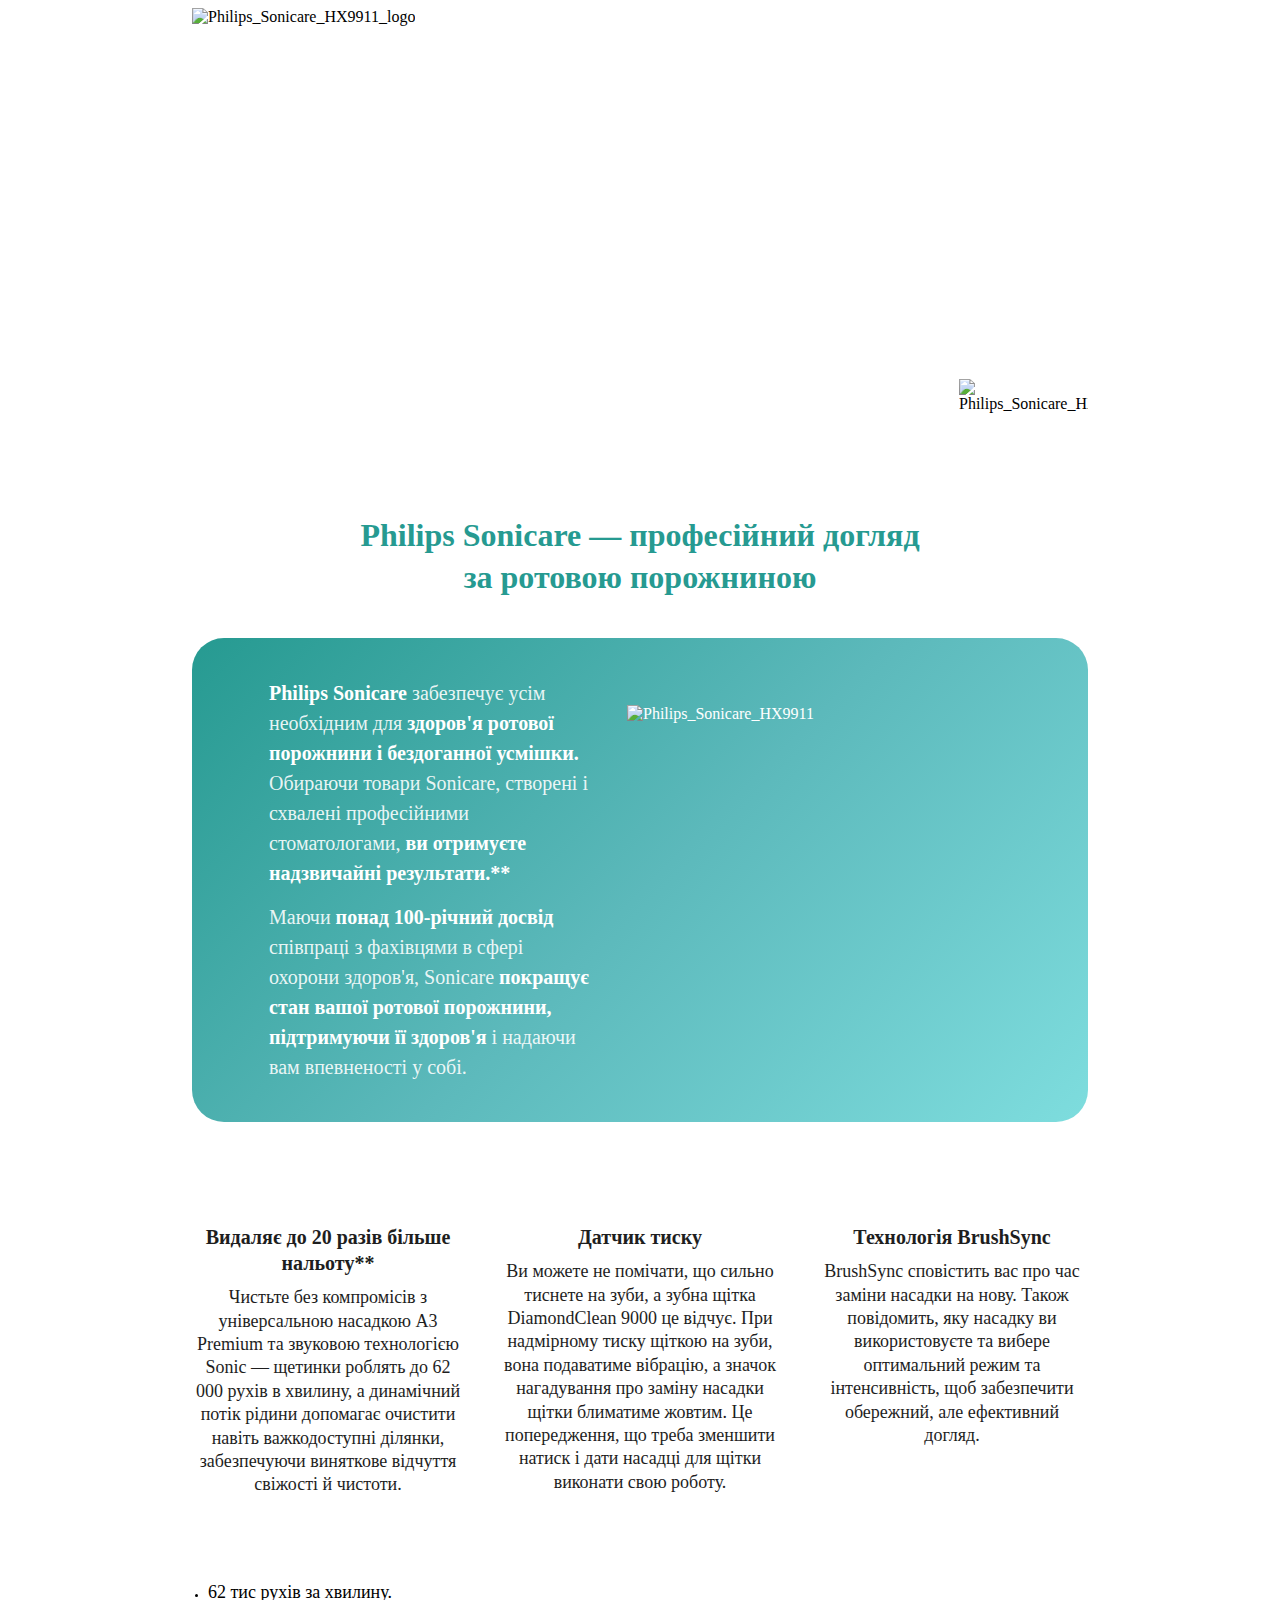
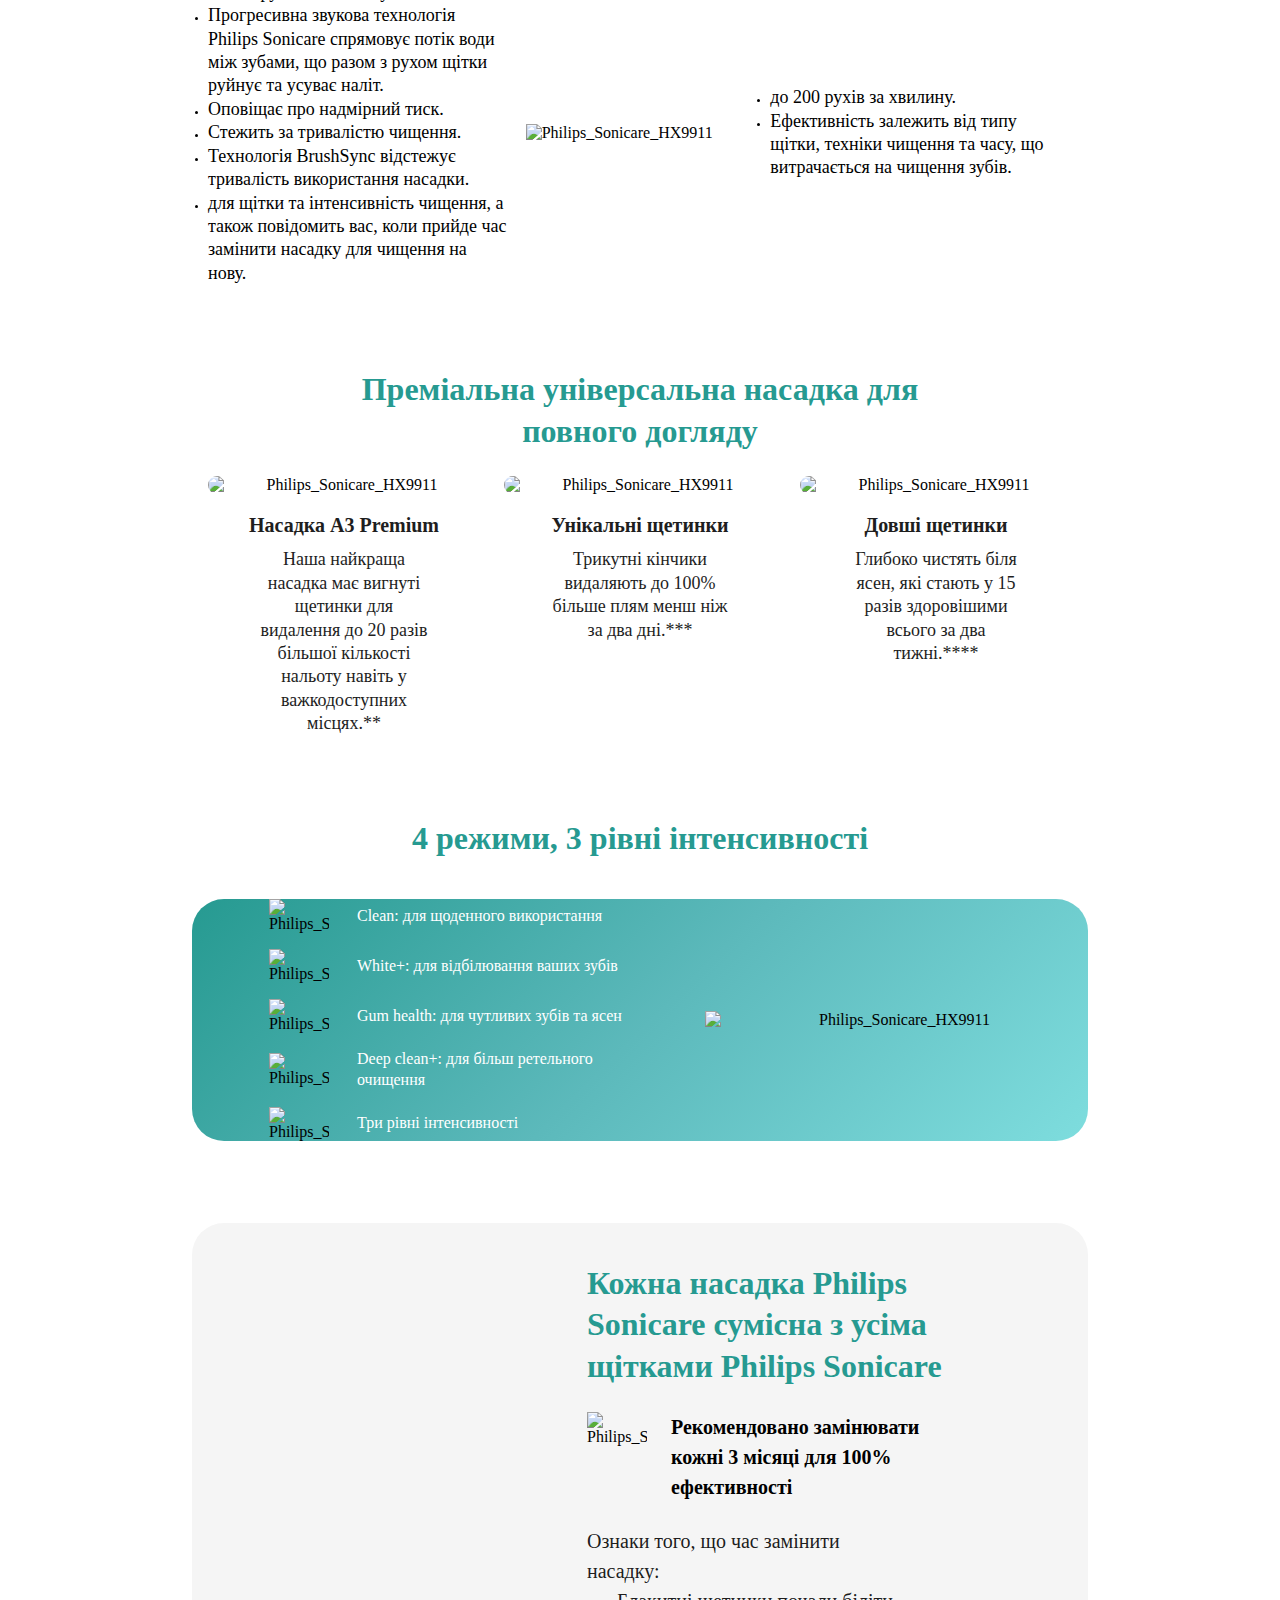
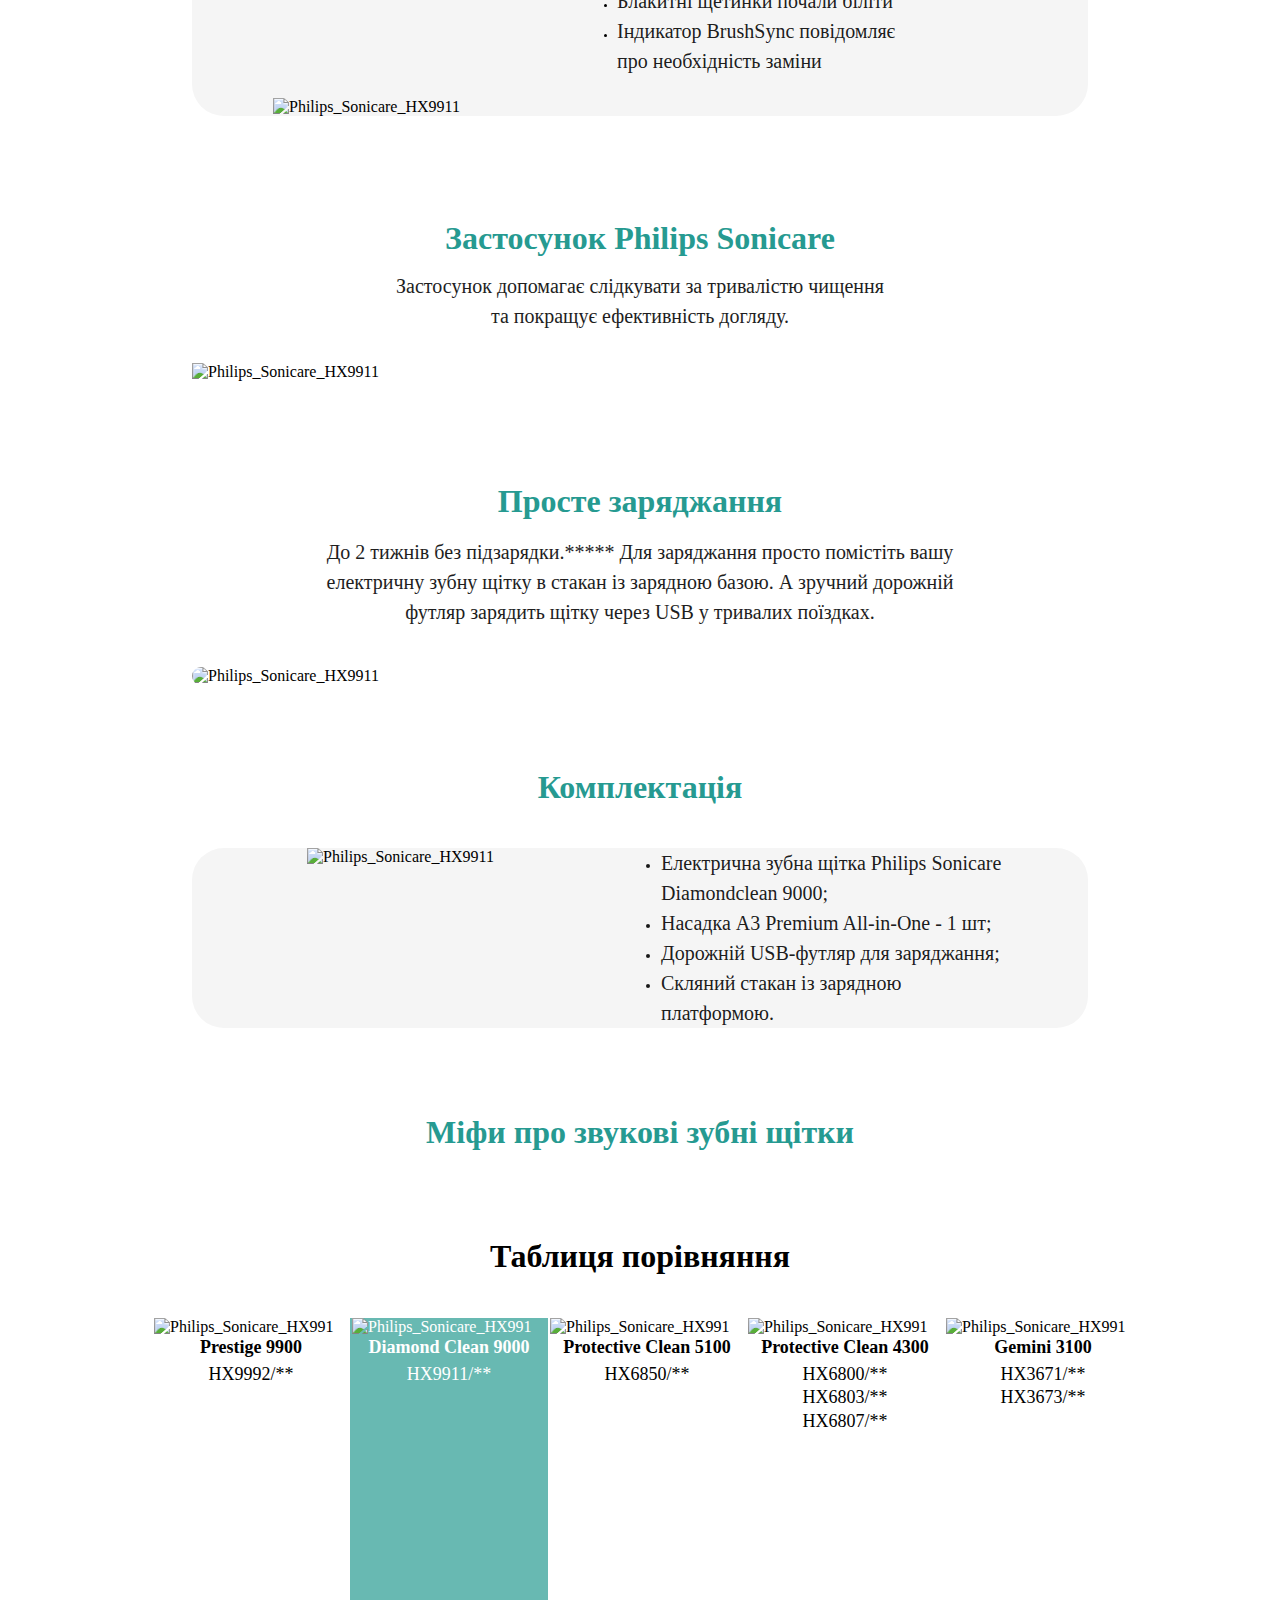
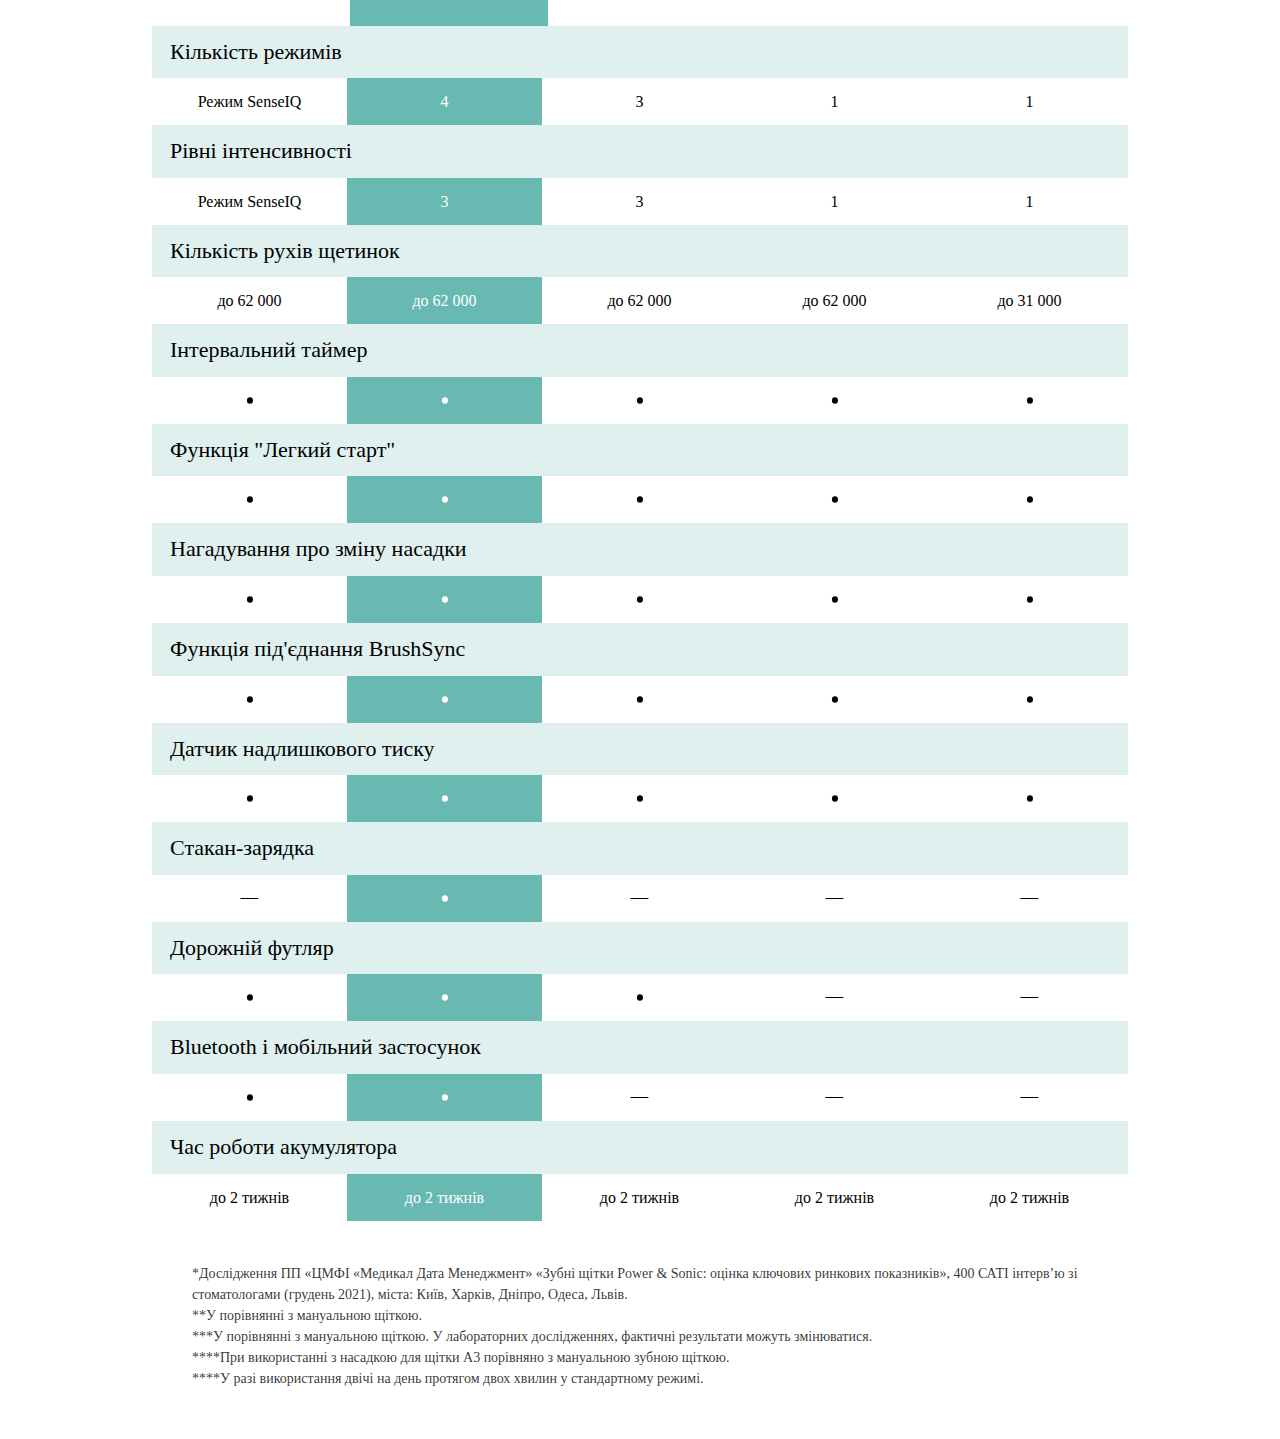
==== commit 2c97c93c: "fix" ====
--- a/index.html
+++ b/index.html
@@ -48,7 +48,8 @@
                             Sonicare, створені і схвалені професійними стоматологами, </span>ви отримуєте надзвичайні
                         результати.**
                     </p>
-                    <p class="green__description"><span class="span__green__description">Маючи</span> понад 100-річний
+                    <p class="benefits__description green__description"><span
+                            class="span__green__description">Маючи</span> понад 100-річний
                         досвід <span class="span__green__description">співпраці з фахівцями в сфері охорони
                             здоров'я, Sonicare </span><span class="bold__green__description">покращує стан
                             вашої ротової
@@ -127,10 +128,10 @@
                 alt="Philips_Sonicare_HX9911">
             <ul class="features__list">
                 <li class="features__item">
-                    <p class="features__item__description">до 200 рухів за хвилину.</p>
-                </li>
-                <li class="features__item">
-                    <p class="features__item__description">Ефективність залежить від типу щітки, техніки чищення та
+                    <p class="features__item__description wd">до 200 рухів за хвилину.</p>
+                </li>
+                <li class="features__item">
+                    <p class="features__item__description wd">Ефективність залежить від типу щітки, техніки чищення та
                         часу, що витрачається на чищення зубів.
                     </p>
                 </li>
@@ -142,7 +143,7 @@
                     src="https://i.citrus.world/uploads/Haber/Philips_Sonicare_HX9911/premium_1.webp"
                     alt="Philips_Sonicare_HX9911">
                 <h3 class="about__title">Насадка A3 Premium</h3>
-                <p class="about__description">Наша найкраща насадка має вигнуті щетинки для видалення
+                <p class="about__description brush__description">Наша найкраща насадка має вигнуті щетинки для видалення
                     до 20 разів більшої кількості нальоту навіть
                     у важкодоступних
                     місцях.**</p>
@@ -151,14 +152,15 @@
                     src="https://i.citrus.world/uploads/Haber/Philips_Sonicare_HX9911/premium_2.webp"
                     alt="Philips_Sonicare_HX9911">
                 <h3 class="about__title">Унікальні щетинки</h3>
-                <p class="about__description ">Трикутні кінчики видаляють до 100% більше плям менш ніж
+                <p class="about__description brush__description ">Трикутні кінчики видаляють до 100% більше плям менш
+                    ніж
                     за два дні.***</p>
             </div>
             <div class="brush_item"><img class="brush_head__image"
                     src="https://i.citrus.world/uploads/Haber/Philips_Sonicare_HX9911/premium_3.webp"
                     alt="Philips_Sonicare_HX9911">
                 <h3 class="about__title">Довші щетинки</h3>
-                <p class="about__description">Глибоко чистять біля ясен, які стають у 15 разів
+                <p class="about__description brush__description">Глибоко чистять біля ясен, які стають у 15 разів
                     здоровішими всього за два тижні.****</p>
             </div>
         </section>
@@ -222,7 +224,6 @@
                         </ul>
                     </div>
                 </div>
-
                 <img class="compatible_image"
                     src="https://i.citrus.world/uploads/Haber/Philips_Sonicare_HX9911/compatibles.webp"
                     alt="Philips_Sonicare_HX9911">
--- a/style.css
+++ b/style.css
@@ -74,15 +74,16 @@
   line-height: 130%;
   color: #fff;
   text-shadow: 0 4px 4px rgba(0, 0, 0, 0.25);
+  width: 260px;
 }
 
 .sonicare__hx9911 .main__description {
-  width: 300px;
   font-family: var(--font-family);
   font-weight: 400;
   font-size: 18px;
   line-height: 130%;
   color: #fff;
+  width: 300px;
 }
 
 .sonicare__hx9911 .upper__main__title {
@@ -145,7 +146,7 @@
   color: rgba(0, 0, 0, 0.8);
 }
 .sonicare__hx9911 .hero {
-  width: 425px;
+  width: 360px;
   margin: 0 auto;
 }
 .sonicare__hx9911 .hero__image {
@@ -157,7 +158,7 @@
 }
 
 .sonicare__hx9911 .hero__logo {
-  width: 20%;
+  width: 70px;
   margin-left: 16px;
 }
 
@@ -198,8 +199,8 @@
 }
 .sonicare__hx9911 .benefits {
   margin: 0 auto;
-  padding: 40px 16px;
-  width: 425px;
+  padding: 40px 0px;
+  width: 360px;
   display: flex;
   flex-direction: column;
   align-items: center;
@@ -216,20 +217,26 @@
 .sonicare__hx9911 .benefits__title {
   text-align: center;
   margin-bottom: 32px;
+  width: 296px;
 }
 
 .sonicare__hx9911 .benefits__image {
-  width: 100%;
+  width: 328px;
+}
+
+.sonicare__hx9911 .benefits__description {
+  margin-top: 16px;
 }
 
 .sonicare__hx9911 .benefits__main__container p {
-  margin: 0 16px;
+  margin-left: 16px;
+  margin-right: 16px;
 }
 
 .sonicare__hx9911 .about {
   margin: 0 auto;
   padding: 40px 16px;
-  width: 425px;
+  width: 328px;
   display: flex;
   flex-direction: column;
   align-items: center;
@@ -246,14 +253,14 @@
 
 .sonicare__hx9911 .about__image {
   border-radius: 140px;
-  width: 62%;
+  width: 203px;
   margin-bottom: 18px;
 }
 
 .sonicare__hx9911 .features {
   margin: 0 auto;
   padding: 40px 16px;
-  width: 425px;
+  width: 328px;
   display: flex;
   flex-direction: column;
   align-items: center;
@@ -261,14 +268,15 @@
 
 .sonicare__hx9911 .features__list {
   width: 328px;
-  margin: 0 0 0 16px;
+  margin: 0 0 0 32px;
 }
 
 .sonicare__hx9911 .features__image {
-  width: 52%;
+  width: 168px;
 }
 
 .sonicare__hx9911 .features__item__description {
+  width: 280px;
   font-family: var(--font-family);
   font-weight: 400;
   font-size: 14px;
@@ -279,7 +287,7 @@
 .sonicare__hx9911 .brush_head {
   margin: 0 auto;
   padding: 40px 16px;
-  width: 425px;
+  width: 328px;
   display: flex;
   flex-direction: column;
   align-items: center;
@@ -287,16 +295,24 @@
   gap: 24px;
 }
 
+.sonicare__hx9911 .brush__title {
+  width: 280px;
+}
+
+.sonicare__hx9911 .brush__description {
+  width: 280px;
+}
+
 .sonicare__hx9911 .brush_head__image {
   border-radius: 140px;
-  width: 62%;
+  width: 203px;
   margin-bottom: 18px;
 }
 
 .sonicare__hx9911 .modes {
   margin: 0 auto;
   padding: 40px 16px;
-  width: 425px;
+  width: 328px;
   display: flex;
   flex-direction: column;
   text-align: center;
@@ -307,7 +323,7 @@
 .sonicare__hx9911 .modes__container {
   border-radius: 24px;
   padding: 24px 16px 0px 16px;
-  width: 328px;
+  width: 296px;
   display: flex;
   flex-direction: column;
   gap: 32px;
@@ -340,17 +356,16 @@
 }
 
 .sonicare__hx9911 .modes__image {
-  width: 85%;
+  width: 251px;
 }
 
 .sonicare__hx9911 .compatible_heads {
   margin: 0 auto;
   padding: 40px 16px;
-  width: 425px;
+  width: 328px;
   display: flex;
   flex-direction: column;
   align-items: center;
-  gap: 24px;
 }
 
 .sonicare__hx9911 .compatible_heads__container {
@@ -364,6 +379,12 @@
   background: #f5f5f5;
 }
 
+.sonicare__hx9911 .compatible_description__container {
+  display: flex;
+  flex-direction: column;
+  gap: 24px;
+}
+
 .sonicare__hx9911 .compatible__logo__container {
   display: flex;
   flex-direction: row;
@@ -380,26 +401,27 @@
 }
 
 .sonicare__hx9911 .compatible_logo {
-  width: 22%;
+  width: 40px;
 }
 
 .sonicare__hx9911 .compatible_heads__list {
-  margin: 0 0 0 15px;
+  margin: 0 0 0 25px;
   width: 296px;
 }
 
 .sonicare__hx9911 .compatible_description {
+  width: 280px;
   font-weight: 400;
   font-size: 16px;
   line-height: 150%;
   color: rgba(0, 0, 0, 0.9);
 }
 .sonicare__hx9911 .compatible_image {
-  width: 100%;
+  width: 296px;
 }
 
 .sonicare__hx9911 .application {
-  width: 425px;
+  width: 328px;
   margin: 0 auto;
   padding: 40px 16px;
   display: flex;
@@ -423,11 +445,11 @@
 }
 
 .sonicare__hx9911 .application__image {
-  width: 100%;
+  width: 328px;
 }
 
 .sonicare__hx9911 .charge {
-  width: 425px;
+  width: 328px;
   margin: 0 auto;
   padding: 40px 16px;
   display: flex;
@@ -451,11 +473,12 @@
 }
 
 .sonicare__hx9911 .charge__image {
-  width: 100%;
+  border-radius: 24px;
+  width: 328px;
 }
 
 .sonicare__hx9911 .equipment {
-  width: 425px;
+  width: 328px;
   margin: 0 auto;
   padding: 40px 16px;
   display: flex;
@@ -465,7 +488,7 @@
 }
 
 .sonicare__hx9911 .equipment__container {
-  width: 328px;
+  width: 296px;
   border-radius: 24px;
   padding: 24px 16px;
   background: #f5f5f5;
@@ -479,7 +502,6 @@
 }
 
 .sonicare__hx9911 .equipment__item {
-  width: 100%;
   font-family: var(--font-family);
   font-weight: 400;
   font-size: 16px;
@@ -488,7 +510,7 @@
 }
 
 .sonicare__hx9911 .equipment__image {
-  width: 100%;
+  width: 296px;
 }
 
 .sonicare__hx9911 .myphs {
@@ -497,17 +519,17 @@
   align-items: center;
   gap: 32px;
   padding: 40px 0 0 0;
-  width: 425px;
+  width: 360px;
   margin: 0 auto;
 }
 
 .sonicare__hx9911 .myphs__image {
-  width: 100%;
+  width: 360px;
 }
 
 .sonicare__hx9911 .footer {
   padding: 40px 32px;
-  width: 425px;
+  width: 296px;
   margin: 0 auto;
 }
 
@@ -531,6 +553,9 @@
     margin-bottom: 28px;
   }
 
+  .sonicare__hx9911 .main__title {
+    font-size: 32px;
+  }
   .sonicare__hx9911 .white_logo {
     width: 0px;
     height: 0px;
@@ -589,7 +614,6 @@
   }
 
   .sonicare__hx9911 .benefits {
-    margin: 0 auto;
     padding: 40px 32px;
     width: 656px;
     display: flex;
@@ -599,7 +623,7 @@
 
   .sonicare__hx9911 .benefits__main__container {
     border-radius: 24px;
-    width: 656px;
+    width: 599px;
     padding: 40px 0px 40px 57px;
     color: #fff;
     background: linear-gradient(
@@ -621,10 +645,11 @@
   .sonicare__hx9911 .benefits__title {
     text-align: center;
     margin-bottom: 32px;
+    width: 420px;
   }
 
   .sonicare__hx9911 .benefits__image {
-    width: 100%;
+    width: 340px;
     height: 259px;
   }
 
@@ -638,6 +663,8 @@
     width: 656px;
     display: flex;
     flex-direction: row;
+    justify-content: center;
+    align-items: flex-start;
     gap: 24px;
   }
 
@@ -651,20 +678,27 @@
 
   .sonicare__hx9911 .about__image {
     border-radius: 140px;
-    width: 62%;
+    width: 203px;
   }
 
   .sonicare__hx9911 .features {
     margin: 0 auto;
-    padding: 40px 32px;
+    padding: 40px 0;
     width: 656px;
     display: flex;
     flex-direction: row;
     align-items: center;
   }
 
+  .sonicare__hx9911 .features__item__description {
+    width: 200px;
+  }
+  .sonicare__hx9911 .wd {
+    width: 150px;
+  }
+
   .sonicare__hx9911 .features__list {
-    width: 328px;
+    width: 259px;
     margin: 0 0 0 16px;
   }
 
@@ -690,18 +724,27 @@
   }
   .sonicare__hx9911 .brush_item {
     width: 202px;
+    display: flex;
+    flex-direction: column;
+    align-items: center;
+    justify-content: center;
+  }
+
+  .sonicare__hx9911 .brush__description {
+    width: 180px;
+    align-items: center;
   }
 
   .sonicare__hx9911 .brush_head__image {
     border-radius: 140px;
-    width: 62%;
+    width: 202px;
     margin-bottom: 18px;
   }
 
   .sonicare__hx9911 .modes {
     margin: 0 auto;
     padding: 40px 0px;
-    width: 656px;
+    width: 720px;
     display: flex;
     flex-direction: column;
     text-align: center;
@@ -712,7 +755,7 @@
   .sonicare__hx9911 .modes__container {
     border-radius: 24px;
     padding: 0px 0px 0px 57px;
-    width: 600px;
+    width: 599px;
     display: flex;
     flex-direction: row;
     justify-content: space-between;
@@ -758,17 +801,18 @@
   .sonicare__hx9911 .compatible_heads {
     margin: 0 auto;
     padding: 40px 0px;
-    width: 656px;
+    width: 720px;
     display: flex;
     align-items: center;
     gap: 24px;
   }
 
   .sonicare__hx9911 .compatible_heads__container {
-    width: 600px;
+    width: 542px;
     margin: 0 auto;
     display: flex;
     flex-direction: row-reverse;
+    justify-content: center;
     align-items: flex-end;
     gap: 32px;
     padding: 40px 57px 0px 57px;
@@ -792,7 +836,7 @@
   }
 
   .sonicare__hx9911 .compatible_logo {
-    width: 22%;
+    width: 40px;
   }
 
   .sonicare__hx9911 .compatible_heads__list {
@@ -823,7 +867,7 @@
   }
 
   .sonicare__hx9911 .application {
-    width: 656px;
+    width: 720px;
     margin: 0 auto;
     padding: 40px 0px;
     display: flex;
@@ -847,11 +891,11 @@
   }
 
   .sonicare__hx9911 .application__image {
-    width: 100%;
+    width: 656px;
   }
 
   .sonicare__hx9911 .charge {
-    width: 656px;
+    width: 720px;
     margin: 0 auto;
     padding: 40px 0px;
     display: flex;
@@ -864,7 +908,7 @@
   }
 
   .sonicare__hx9911 .charge__description {
-    width: 558px;
+    width: 500px;
     margin-bottom: 32px;
     font-family: var(--font-family);
     font-weight: 400;
@@ -875,11 +919,11 @@
   }
 
   .sonicare__hx9911 .charge__image {
-    width: 100%;
+    width: 656px;
   }
 
   .sonicare__hx9911 .equipment {
-    width: 656px;
+    width: 720px;
     margin: 0 auto;
     padding: 40px 0px;
     display: flex;
@@ -891,7 +935,7 @@
   .sonicare__hx9911 .equipment__container {
     width: 600px;
     border-radius: 24px;
-    padding: 0 57px;
+    padding: 0 28px;
     background: #f5f5f5;
     display: flex;
     flex-direction: row-reverse;
@@ -934,7 +978,7 @@
 
   .sonicare__hx9911 .footer {
     padding: 40px 32px;
-    width: 720px;
+    width: 656px;
     margin: 0 auto;
   }
 
@@ -952,7 +996,7 @@
   }
 
   .sonicare__hx9911 .compare_green_subtitle {
-    width: 706px;
+    width: 692px;
     background: #dff0ef;
     padding: 8px 14px;
     font-family: var(--font-family);
@@ -968,7 +1012,7 @@
   }
   .sonicare__hx9911 .compare__item {
     padding: 0px 2px 0 2px;
-    width: 144px;
+    width: 140px;
     height: 234px;
     display: flex;
     flex-direction: column;
@@ -1005,7 +1049,7 @@
 
   .sonicare__hx9911 .compare__attribute_item {
     height: 41px;
-    width: 148px;
+    width: 144px;
     display: flex;
     justify-content: center;
     align-items: center;
@@ -1013,7 +1057,7 @@
 
   .sonicare__hx9911 .compare__attribute_circle {
     height: 41px;
-    width: 148px;
+    width: 144px;
     display: flex;
     justify-content: center;
     align-items: center;
@@ -1028,7 +1072,7 @@
   }
   .sonicare__hx9911 .visually-hidden {
     position: relative;
-    width: inherit;
+    width: 720px;
     height: inherit;
     margin: 0 auto;
     border: inherit;
@@ -1080,7 +1124,7 @@
 
   .sonicare__hx9911 .main__description {
     font-size: 24px;
-    width: 416px;
+    width: 360px;
   }
 
   .sonicare__hx9911 .upper__main__title {
@@ -1088,7 +1132,11 @@
     width: 180px;
   }
   .sonicare__hx9911 .hero_warranty {
-    width: 128px;
+    width: 129px;
+  }
+
+  .sonicare__hx9911 .hero_plus_one {
+    gap: 18px;
   }
   .sonicare__hx9911 .hero__main__warranty {
     margin-top: 17px;
@@ -1103,7 +1151,7 @@
   .sonicare__hx9911 .benefits {
     margin: 0 auto;
     padding: 42px 40px;
-    width: 976px;
+    width: 896px;
     display: flex;
     flex-direction: column;
     align-items: center;
@@ -1113,12 +1161,14 @@
   .sonicare__hx9911 .benefits__main__container {
     border-radius: 32px;
     padding: 40px 0px 40px 77px;
-    width: 816px;
+    width: 819px;
   }
   .sonicare__hx9911 .description__container {
-    width: 355px;
+    width: 320px;
+    margin-right: 38px;
   }
   .sonicare__hx9911 .benefits__title {
+    width: 580px;
     margin-bottom: 40px;
   }
 
@@ -1137,7 +1187,7 @@
 
   .sonicare__hx9911 .about {
     padding: 42px 40px;
-    width: 976px;
+    width: 696px;
     gap: 40px;
     justify-content: center;
     align-items: flex-start;
@@ -1161,7 +1211,7 @@
 
   .sonicare__hx9911 .features {
     padding: 42px 40px;
-    width: 976px;
+    width: 896px;
     justify-content: center;
   }
 
@@ -1171,6 +1221,7 @@
   }
 
   .sonicare__hx9911 .features__item__description {
+    width: 300px;
     font-size: 18px;
   }
 
@@ -1180,7 +1231,7 @@
 
   .sonicare__hx9911 .brush_head {
     padding: 42px 40px;
-    width: 976px;
+    width: 896px;
     flex-direction: row;
     flex-wrap: wrap;
     justify-content: center;
@@ -1203,21 +1254,20 @@
   }
 
   .sonicare__hx9911 .modes {
-    width: 944px;
+    width: 976px;
     gap: 40px;
   }
 
   .sonicare__hx9911 .modes__container {
     border-radius: 32px;
     padding: 0px 0px 0px 77px;
-    width: 835px;
+    width: 819px;
     gap: 42px;
   }
 
   .sonicare__hx9911 .modes__list {
     width: 390px;
     gap: 16px;
-    margin-left: 80px;
   }
 
   .sonicare__hx9911 .modes__items {
@@ -1245,7 +1295,7 @@
   .sonicare__hx9911 .compatible_heads__container {
     border-radius: 32px;
     padding: 40px 77px 0 77px;
-    width: 750px;
+    width: 742px;
     justify-content: center;
   }
 
@@ -1292,7 +1342,7 @@
 
   .sonicare__hx9911 .application {
     padding: 60px 0px;
-    width: 898px;
+    width: 976px;
   }
 
   .sonicare__hx9911 .application__title {
@@ -1300,7 +1350,7 @@
   }
 
   .sonicare__hx9911 .application__description {
-    width: 565px;
+    width: 500px;
     margin-bottom: 32px;
     font-size: 20px;
   }
@@ -1339,7 +1389,7 @@
   .sonicare__hx9911 .equipment__container {
     border-radius: 32px;
     padding: 0px 77px;
-    width: 896px;
+    width: 742px;
     gap: 40px;
   }
 
@@ -1368,7 +1418,7 @@
 
   .sonicare__hx9911 .footer {
     padding: 42px 40px;
-    width: 976px;
+    width: 896px;
   }
 
   .sonicare__hx9911 .comments {
@@ -1392,6 +1442,7 @@
   .sonicare__hx9911 .compare__items {
     display: flex;
     flex-direction: row;
+    width: 976px;
   }
   .sonicare__hx9911 .compare__item {
     padding: 0px 2px 0 2px;
@@ -1409,7 +1460,9 @@
   .sonicare__hx9911 .compare__item_title {
     font-size: 18px;
   }
-
+  .sonicare__hx9911 .compare__attribute {
+    width: 976px;
+  }
   .sonicare__hx9911 .compare__attribute_item {
     height: 47px;
     width: 195px;
@@ -1423,6 +1476,7 @@
     font-size: 16px;
   }
   .sonicare__hx9911 .visually-hidden {
+    width: 976px;
     padding: 40px 0 0 0;
   }
 }
